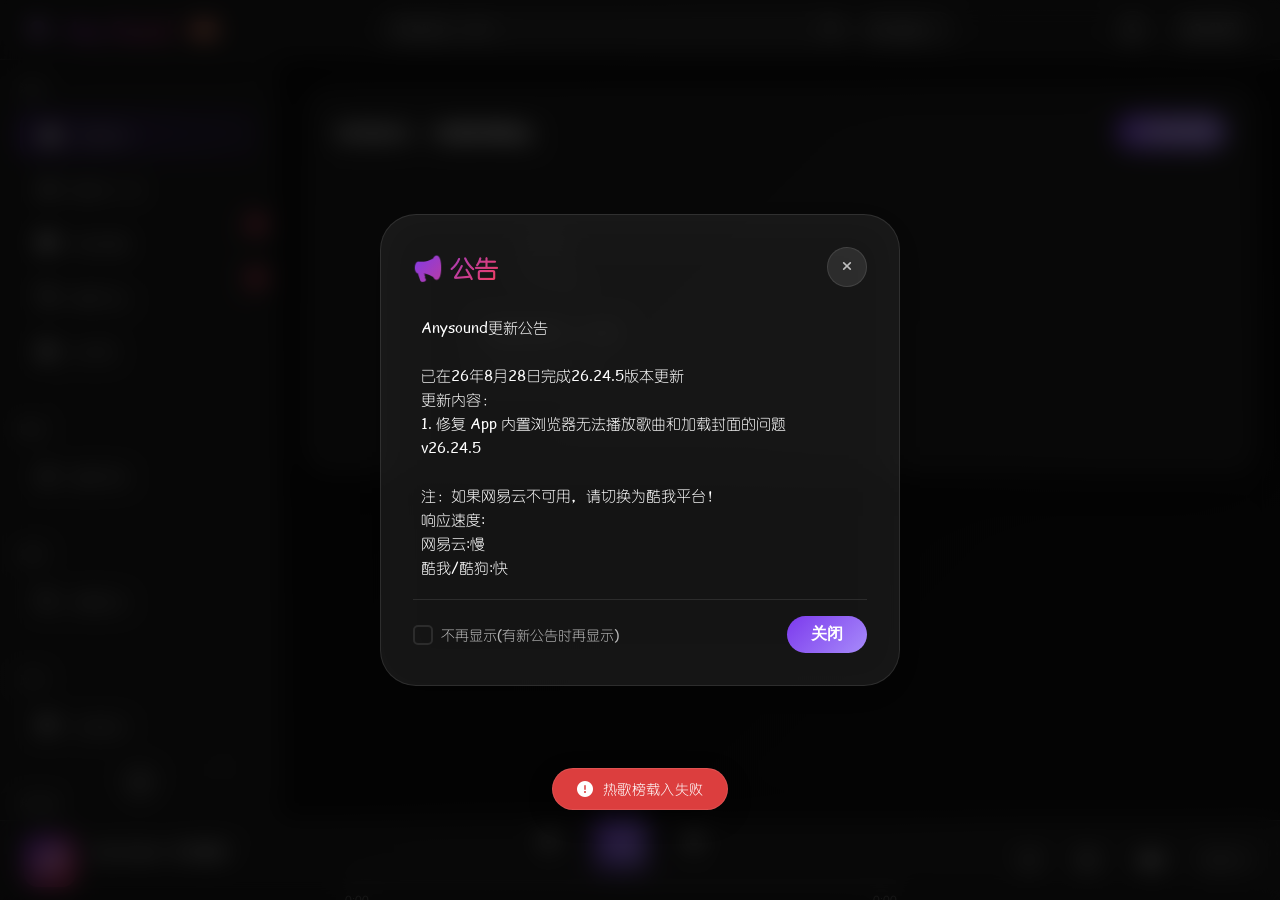
==== index.html @ 17399d1a "🎵 初始提交：AnySound 音乐播放器 v26.24.5" ====
<!DOCTYPE html>
<html lang="zh-CN">
<head>
    <meta charset="UTF-8">
    <meta name="viewport" content="width=device-width, initial-scale=1.0, maximum-scale=5.0, user-scalable=yes">
    <meta name="theme-color" content="#7c3aed">
    <meta name="apple-mobile-web-app-capable" content="yes">
    <meta name="apple-mobile-web-app-status-bar-style" content="black-translucent">
    <meta name="apple-mobile-web-app-title" content="Any Sound">
    <meta name="description" content="Any Sound - 多平台聚合免费音乐播放器，支持网易云、酷我、酷狗">
    <meta name="application-name" content="Any Sound">
    <title>Any Sound - 免费音乐播放器 - Free player</title>
    <link rel="icon" href="favicon.ico" type="image/x-icon">
    <link rel="apple-touch-icon" href="anysound_icon_new.png">
    <link rel="manifest" href="manifest.json">
    <link rel="preconnect" href="https://fonts.googleapis.com">
    <link rel="preconnect" href="https://fonts.gstatic.com" crossorigin>
    <link rel="stylesheet" href="https://cdnjs.cloudflare.com/ajax/libs/font-awesome/6.4.0/css/all.min.css">
    <link rel="stylesheet" href="css/style.css">
</head>
<body>
    <div id="fpsCounter" style="display:none;">60 FPS</div>
    <div class="page-loader" id="pageLoader">
        <div class="win-spinner"><div class="win-spinner-wrapper"><div class="win-spinner-item"><div class="win-spinner-ball"></div></div><div class="win-spinner-item"><div class="win-spinner-ball"></div></div><div class="win-spinner-item"><div class="win-spinner-ball"></div></div><div class="win-spinner-item"><div class="win-spinner-ball"></div></div><div class="win-spinner-item"><div class="win-spinner-ball"></div></div></div></div>
        <p class="page-loader-text">正在载入数据...</p>
    </div>
    <div class="dynamic-background" id="dynamicBackground"></div>

    <div class="app-container">
        <!-- 顶部导航栏 -->
        <nav class="top-nav" id="topNav">
            <button class="hamburger-menu" id="hamburgerMenu">
                <span></span>
            </button>

            <div class="logo">
                <img src="anysound_icon_new.png" alt="Any Sound" class="logo-icon">
                <span>Any Sound</span>
                <span class="hd-badge" id="hdBadge" style="display: none;">HD</span>
            </div>

            <!-- 大屏幕搜索区域（折叠式） -->
            <div class="nav-search-area">
                <div class="nav-search-wrapper" id="navSearchWrapper">
                <div class="nav-search-container" id="navSearchContainer">
                    <input type="text" class="nav-search-input" id="navSearchInput" placeholder="搜索歌曲、歌手..." autocomplete="off">
                    <button class="nav-search-btn" id="navSearchBtn"><i class="fas fa-search"></i></button>
                    <!-- 点击搜索框时展开的下拉面板 -->
                    <div class="nav-search-dropdown" id="navSearchDropdown">
                        <div class="search-history-header">
                            <span>搜索历史</span>
                            <button class="clear-history-btn" id="clearSearchHistoryBtn">清空</button>
                        </div>
                        <div class="search-history-list" id="searchHistoryList"></div>
                    </div>
                </div>
            </div>

            <!-- 平台切换下拉 -->
            <div class="platform-dropdown" id="platformDropdown">
                <button class="platform-dropdown-btn" id="platformDropdownBtn">
                    <span class="platform-dropdown-label" id="platformDropdownLabel">聚合搜索</span>
                    <i class="fas fa-chevron-down"></i>
                </button>
                <div class="platform-dropdown-menu" id="platformDropdownMenu">
                    <button class="platform-dropdown-item" data-platform="netease"><i class="fas fa-cloud"></i> 冈易云</button>
                    <button class="platform-dropdown-item" data-platform="kuwo"><i class="fas fa-music"></i> 酷我/酷狗</button>
                    <button class="platform-dropdown-item active" data-platform="all"><i class="fas fa-globe"></i> 聚合搜索</button>
                </div>
            </div>
        </div>

            <div class="nav-actions">
                <button class="theme-toggle" id="themeToggle">
                    <i class="fas fa-moon"></i>
                </button>
                <div id="userStatus"></div>
            </div>
        </nav>

        <div class="overlay" id="overlay"></div>

        <!-- 侧边栏 -->
        <aside class="sidebar" id="sidebar">
            <div class="nav-section">
                <div class="section-title">浏览</div>
                <a href="#" class="nav-item active" data-page="home"><div class="nav-icon"><i class="fas fa-home"></i></div><div class="nav-text">发现音乐</div></a>
                <a href="#" class="nav-item" data-page="favorites"><div class="nav-icon"><i class="fas fa-heart"></i></div><div class="nav-text">我的收藏</div><span class="badge" id="favoritesCount">0</span></a>
                <a href="#" class="nav-item" data-page="history"><div class="nav-icon"><i class="fas fa-history"></i></div><div class="nav-text">播放历史</div><span class="badge" id="historyCount">0</span></a>
                <a href="#" class="nav-item" data-page="hotlist"><div class="nav-icon"><i class="fas fa-fire"></i></div><div class="nav-text">排行榜</div></a>
            </div>
            <div class="nav-section">
                <div class="section-title">歌单</div>
                <a href="#" class="nav-item" data-page="playlists"><div class="nav-icon"><i class="fas fa-list"></i></div><div class="nav-text">播放列表</div></a>
            </div>
            <div class="nav-section">
                <div class="section-title">搜索</div>
                <a href="#" class="nav-item" data-page="search"><div class="nav-icon"><i class="fas fa-search"></i></div><div class="nav-text">搜索音乐</div></a>
            </div>
            <div class="nav-section">
                <div class="section-title">支持</div>
                <a href="#" class="nav-item" id="donationBtn"><div class="nav-icon"><i class="fas fa-heartbeat"></i></div><div class="nav-text">支持我们</div></a>
            </div>
            <div class="nav-section">
                <div class="section-title">移动端</div>
                <a href="#" class="nav-item" id="downloadAppBtn"><div class="nav-icon"><i class="fas fa-download"></i></div><div class="nav-text">下载APP版(Beta)</div></a>
            </div>
            <div class="nav-section">
                <div class="section-title">设置</div>
                <a href="#" class="nav-item" id="settingsNavBtn"><div class="nav-icon"><i class="fas fa-cog"></i></div><div class="nav-text">设置</div></a>
                <a href="#" class="nav-item" id="aboutNavBtn"><div class="nav-icon"><i class="fas fa-info-circle"></i></div><div class="nav-text">关于我们</div></a>
            </div>
            <div class="sidebar-toggle-desktop" id="sidebarToggleDesktop">
                <i class="fas fa-chevron-left"></i>
            </div>
        </aside>

        <!-- 主内容 -->
        <main class="main-content" id="mainContent">
            <!-- 搜索卡片（移动端显示） -->
            <div class="content-card mobile-search-card" id="mobileSearchCard">
                <div class="search-container">
                    <input type="text" class="search-input" id="searchInput" placeholder="搜索歌曲、歌手或专辑..." autocomplete="off">
                    <button class="search-btn" id="searchBtn"><i class="fas fa-search"></i></button>
                </div>
                <!-- 移动端平台切换 -->
                <div class="platform-dropdown mobile" id="mobilePlatformDropdown">
                    <button class="platform-dropdown-btn" id="mobilePlatformDropdownBtn">
                        <span class="platform-dropdown-label" id="mobilePlatformDropdownLabel">聚合搜索</span>
                        <i class="fas fa-chevron-down"></i>
                    </button>
                    <div class="platform-dropdown-menu" id="mobilePlatformDropdownMenu">
                        <button class="platform-dropdown-item" data-platform="netease"><i class="fas fa-cloud"></i> 冈易云</button>
                        <button class="platform-dropdown-item" data-platform="kuwo"><i class="fas fa-music"></i> 酷我/酷狗</button>
                        <button class="platform-dropdown-item active" data-platform="all"><i class="fas fa-globe"></i> 聚合搜索</button>
                    </div>
                </div>
                <!-- 移动端搜索历史 -->
                <div class="search-history-dropdown mobile" id="mobileSearchHistoryDropdown">
                    <div class="search-history-header">
                        <span>搜索历史</span>
                        <button class="clear-history-btn" id="mobileClearSearchHistoryBtn">清空</button>
                    </div>
                    <div class="search-history-list" id="mobileSearchHistoryList"></div>
                </div>
                <div class="error-message" id="errorMessage"><i class="fas fa-exclamation-circle"></i><span id="errorText">发生错误，请稍后再试</span></div>
            </div>

            <!-- 发现音乐 -->
            <div class="page-content active" id="pageHome">
                <div class="content-card">
                    <div style="display:flex;justify-content:space-between;align-items:center;margin-bottom:20px;flex-wrap:wrap;gap:10px;">
                        <h2 style="font-size:20px;font-weight:600;">发现音乐 - 热歌榜精选</h2>
                        <button class="btn" id="refreshTrendingBtn" style="width:auto;padding:8px 16px;"><i class="fas fa-sync-alt"></i><span>刷新推荐</span></button>
                    </div>
                    <div class="songs-grid" id="trendingList">
                        <div class="empty-state"><i class="fas fa-music"></i><h3>欢迎使用 Any Sound</h3><p>正在载入热歌榜精选音乐...</p><button class="btn" id="btnLoadTrending" style="width:auto;padding:8px 16px;margin-top:15px;"><i class="fas fa-fire"></i><span>载入热歌榜</span></button></div>
                    </div>
                </div>
            </div>

            <!-- 收藏 -->
            <div class="page-content" id="pageFavorites">
                <div class="content-card">
                    <div style="display:flex;justify-content:space-between;align-items:center;margin-bottom:20px;flex-wrap:wrap;gap:10px;">
                        <h2 style="font-size:20px;font-weight:600;">我的收藏</h2>
                        <div style="display:flex;gap:10px;flex-wrap:wrap;">
                            <button class="btn batch-mode-btn" id="favoritesBatchBtn" style="width:auto;padding:8px 16px;font-size:12px;"><i class="fas fa-check-square"></i> 批量操作</button>
                            <button class="btn" id="clearFavoritesBtn" style="width:auto;padding:8px 16px;background:transparent;border:1px solid var(--glass-border);"><i class="fas fa-trash-alt"></i><span>清空收藏</span></button>
                            <button class="btn" id="importFavoritesBtn" style="width:auto;padding:8px 16px;"><i class="fas fa-upload"></i><span>导入列表</span></button>
                            <button class="btn" id="exportFavoritesBtn" style="width:auto;padding:8px 16px;"><i class="fas fa-download"></i><span>导出列表</span></button>
                        </div>
                    </div>
                    <input type="file" id="importFavoritesFile" accept=".json" style="display:none;">
                    <div style="display:flex;gap:15px;margin-bottom:20px;flex-wrap:wrap;">
                        <div style="background:rgba(108,92,231,0.1);padding:12px 15px;border-radius:10px;display:flex;flex-direction:column;align-items:center;min-width:100px;flex:1;"><div style="font-size:20px;font-weight:700;color:var(--primary);margin-bottom:3px;" id="totalFavorites">0</div><div style="font-size:12px;color:var(--text-secondary);">收藏歌曲</div></div>
                        <div style="background:rgba(108,92,231,0.1);padding:12px 15px;border-radius:10px;display:flex;flex-direction:column;align-items:center;min-width:100px;flex:1;"><div style="font-size:20px;font-weight:700;color:var(--primary);margin-bottom:3px;" id="totalDuration">0:00</div><div style="font-size:12px;color:var(--text-secondary);">总时长</div></div>
                    </div>
                    <div class="songs-grid" id="favoritesList"></div>
                </div>
            </div>

            <!-- 历史 -->
            <div class="page-content" id="pageHistory">
                <div class="content-card">
                    <div style="display:flex;justify-content:space-between;align-items:center;margin-bottom:20px;flex-wrap:wrap;gap:10px;">
                        <h2 style="font-size:20px;font-weight:600;">播放历史</h2>
                        <div style="display:flex;gap:10px;flex-wrap:wrap;">
                            <button class="btn batch-mode-btn" id="historyBatchBtn" style="width:auto;padding:8px 16px;font-size:12px;"><i class="fas fa-check-square"></i> 批量操作</button>
                            <button class="btn" id="refreshHistoryBtn" style="width:auto;padding:8px 16px;"><i class="fas fa-sync-alt"></i><span>刷新</span></button>
                            <button class="btn" id="clearHistoryBtn" style="width:auto;padding:8px 16px;background:transparent;border:1px solid var(--glass-border);"><i class="fas fa-trash-alt"></i><span>清空历史</span></button>
                            <button class="btn" id="importHistoryBtn" style="width:auto;padding:8px 16px;"><i class="fas fa-upload"></i><span>导入历史</span></button>
                            <button class="btn" id="exportHistoryBtn" style="width:auto;padding:8px 16px;"><i class="fas fa-download"></i><span>导出历史</span></button>
                        </div>
                    </div>
                    <input type="file" id="importHistoryFile" accept=".json" style="display:none;">
                    <div style="display:flex;gap:15px;margin-bottom:20px;flex-wrap:wrap;">
                        <div style="background:rgba(108,92,231,0.1);padding:12px 15px;border-radius:10px;display:flex;flex-direction:column;align-items:center;min-width:100px;flex:1;"><div style="font-size:20px;font-weight:700;color:var(--primary);margin-bottom:3px;" id="totalHistory">0</div><div style="font-size:12px;color:var(--text-secondary);">历史记录</div></div>
                        <div style="background:rgba(108,92,231,0.1);padding:12px 15px;border-radius:10px;display:flex;flex-direction:column;align-items:center;min-width:100px;flex:1;"><div style="font-size:20px;font-weight:700;color:var(--primary);margin-bottom:3px;" id="totalHistoryDuration">0:00</div><div style="font-size:12px;color:var(--text-secondary);">总播放时长</div></div>
                    </div>
                    <div class="songs-grid" id="historyList"></div>
                </div>
            </div>

            <!-- 排行榜 -->
            <div class="page-content" id="pageHotlist">
                <div class="content-card">
                    <div class="chart-header">
                        <img src="" alt="热歌榜封面" class="chart-cover" id="chartCover">
                        <div class="chart-info" id="chartInfo"><h2>热歌榜</h2><p>网易云热歌榜：点击"载入榜单"即可显示</p></div>
                    </div>
                    <div style="display:flex;justify-content:space-between;align-items:center;margin-bottom:20px;flex-wrap:wrap;gap:10px;">
                        <h2 style="font-size:20px;font-weight:600;">排行榜单</h2>
                        <button class="btn" id="refreshHotlistBtn" style="width:auto;padding:8px 16px;"><i class="fas fa-sync-alt"></i><span>刷新榜单</span></button>
                    </div>
                    <div class="chart-tabs">
                        <button class="chart-tab active" data-type="热歌榜">热歌榜</button>
                        <button class="chart-tab" data-type="新歌榜">新歌榜</button>
                        <button class="chart-tab" data-type="飙升榜">飙升榜</button>
                        <button class="chart-tab" data-type="原创榜">原创榜</button>
                    </div>
                    <div id="hotSongList"></div>
                </div>
            </div>

            <!-- 搜索页面 -->
            <div class="page-content" id="pageSearch">
                <div class="content-card">
                    <div style="display:flex;justify-content:space-between;align-items:center;margin-bottom:20px;flex-wrap:wrap;gap:10px;">
                        <h2 style="font-size:20px;font-weight:600;">搜索结果</h2>
                        <div style="display:flex;gap:10px;align-items:center;">
                            <div style="font-size:13px;color:var(--text-secondary);background:rgba(108,92,231,0.1);padding:6px 12px;border-radius:15px;font-weight:500;" id="resultsCount">输入关键词搜索</div>
                            <button class="btn batch-mode-btn" id="searchBatchBtn" style="width:auto;padding:6px 14px;font-size:12px;"><i class="fas fa-check-square"></i> 批量操作</button>
                        </div>
                    </div>
                    <div class="songs-grid" id="resultsList"></div>
                </div>
            </div>

            <!-- 浮空歌词 -->
            <div class="floating-lyrics" id="floatingLyrics">
                <p class="floating-lyrics-text" id="floatingLyricsText"></p>
                <p class="floating-lyrics-trans" id="floatingLyricsTrans"></p>
            </div>

            <!-- 底部播放器 -->
            <div class="player-container" id="playerContainer">
                <div class="player-left">
                    <div class="player-cover" id="nowPlayingCover"><i class="fas fa-music"></i></div>
                    <div class="player-info"><h3 id="nowPlayingTitle">Any Sound - 听你想听</h3><p id="nowPlayingArtist">-</p></div>
                </div>
                <div class="player-center">
                    <div class="player-controls">
                        <button class="control-btn" id="prevBtn"><i class="fas fa-step-backward"></i></button>
                        <button class="play-pause-btn" id="playPauseBtn"><i class="fas fa-play" id="playIcon"></i></button>
                        <button class="control-btn" id="nextBtn"><i class="fas fa-step-forward"></i></button>
                    </div>
                    <div class="progress-container">
                        <div class="progress-bar" id="progressBar"><div class="progress" id="progress"></div></div>
                        <div class="time-display"><span id="currentTime">0:00</span><span id="duration">0:00</span></div>
                    </div>
                </div>
                <div class="player-right">
                    <button class="control-btn" id="queueBtn" title="播放队列"><i class="fas fa-list-ul"></i></button>
                    <div class="volume-btn-wrapper" id="volumeBtnWrapper">
                        <button class="control-btn volume-btn" id="volumeBtn" title="音量">
                            <i class="fas fa-volume-up" id="volumeIcon"></i>
                        </button>
                        <div class="volume-dropdown" id="volumeDropdown">
                            <div class="volume-slider" id="volumeSlider"><div class="volume-level" id="volumeLevel"></div></div>
                        </div>
                    </div>
                    <div class="quality-selector">
                        <button class="quality-btn" id="qualityDropdownBtn">
                            <span id="qualityLabel">母带</span>
                            <i class="fas fa-chevron-down"></i>
                        </button>
                        <div class="quality-dropdown" id="qualityDropdown">
                            <div class="quality-dropdown-item active" data-quality="hires">母带 <span class="quality-desc">高解析度</span></div>
                            <div class="quality-dropdown-item" data-quality="lossless">无损 <span class="quality-desc">CD 音质</span></div>
                            <div class="quality-dropdown-item" data-quality="exhigh">极高 <span class="quality-desc">320kbps</span></div>
                        </div>
                    </div>
                </div>
            </div>

            <!-- 设置模态窗 -->
            <div class="modal" id="settingsModal">
                <div class="modal-content settings-modal-content">
                    <div class="modal-header">
                        <h2 class="modal-title">设置</h2>
                        <button class="close-btn" id="closeSettingsModal"><i class="fas fa-times"></i></button>
                    </div>
                    <div class="settings-grid" id="settingsGrid"></div>
                    <div id="devOptionsBtnWrap" style="margin-top:12px;text-align:left;display:none;">
                        <button class="btn" id="devOptionsBtn" style="width:auto;padding:8px 16px;font-size:13px;">
                            <i class="fas fa-code"></i> 开发者选项
                        </button>
                    </div>
                    <div style="margin-top:24px;text-align:right;">
                        <button class="btn" id="settingsCloseBtn" style="width:auto;padding:10px 28px;">完成</button>
                    </div>
                </div>
            </div>

            <!-- 开发者选项模态窗 -->
            <div class="modal" id="devOptionsModal">
                <div class="modal-content settings-modal-content">
                    <div class="modal-header">
                        <h2 class="modal-title">开发者选项</h2>
                        <button class="close-btn" id="closeDevOptionsModal"><i class="fas fa-times"></i></button>
                    </div>
                    <div class="settings-grid" id="devOptionsGrid"></div>
                    <div style="margin-top:24px;text-align:right;">
                        <button class="btn" id="devOptionsCloseBtn" style="width:auto;padding:10px 28px;">完成</button>
                    </div>
                </div>
            </div>

            <!-- 登录模态框 -->
            <div class="modal" id="loginModal">
                <div class="modal-content">
                    <div class="modal-header">
                        <h2 class="modal-title">登录 Any Sound</h2>
                        <button class="close-btn" id="closeLoginModal"><i class="fas fa-times"></i></button>
                    </div>
                    <div class="tab-buttons">
                        <button class="tab-btn active" id="loginTabBtn">登录</button>
                        <button class="tab-btn" id="registerTabBtn">注册</button>
                    </div>
                    <div id="loginForm">
                        <div class="form-group"><label class="form-label" for="loginEmail">邮箱</label><input type="email" id="loginEmail" class="form-input" placeholder="请输入邮箱" autocomplete="username"></div>
                        <div class="form-group"><label class="form-label" for="loginPassword">密码</label><input type="password" id="loginPassword" class="form-input" placeholder="请输入密码" autocomplete="current-password"></div>
                        <div class="form-group"><label class="custom-checkbox"><input type="checkbox" id="rememberMe"><span class="checkmark-box"><svg viewBox="0 0 24 24" fill="none" stroke="white" stroke-width="3" stroke-linecap="round" stroke-linejoin="round"><polyline points="20 6 9 17 4 12"/></svg></span> 记住我</label></div>
                        <button class="btn" id="loginBtn">登录</button>
                    </div>
                    <div id="registerForm" style="display:none;">
                        <div class="form-group"><label class="form-label" for="registerUsername">用户名</label><input type="text" id="registerUsername" class="form-input" placeholder="请输入用户名" autocomplete="username"></div>
                        <div class="form-group"><label class="form-label" for="registerEmail">邮箱</label><input type="email" id="registerEmail" class="form-input" placeholder="请输入邮箱" autocomplete="email"></div>
                        <div class="form-group"><label class="form-label" for="registerPassword">密码</label><input type="password" id="registerPassword" class="form-input" placeholder="请输入密码（至少6位）" autocomplete="new-password"></div>
                        <div class="form-group"><label class="form-label" for="confirmPassword">确认密码</label><input type="password" id="confirmPassword" class="form-input" placeholder="请再次输入密码" autocomplete="new-password"></div>
                        <div class="form-group"><div class="terms-agreement"><label class="custom-checkbox"><input type="checkbox" id="termsAgreement"><span class="checkmark-box"><svg viewBox="0 0 24 24" fill="none" stroke="white" stroke-width="3" stroke-linecap="round" stroke-linejoin="round"><polyline points="20 6 9 17 4 12"/></svg></span>我已阅读并同意<a href="#" id="termsLink">《Any Sound使用条款》</a></label></div></div>
                        <button class="btn" id="registerBtn">注册</button>
                    </div>
                    <div class="error-message" id="authError" style="margin-top:20px;"><i class="fas fa-exclamation-circle"></i><span id="authErrorText">发生错误，请稍后再试</span></div>
                </div>
            </div>

            <!-- 捐赠 -->
            <div class="modal" id="donationModal">
                <div class="modal-content donation-modal">
                    <div class="modal-header">
                        <h2 class="modal-title">整合不易，感谢支持</h2>
                        <button class="close-btn" id="closeDonationModal"><i class="fas fa-times"></i></button>
                    </div>
                    <div class="donation-qr-container">
                        <div class="qr-item"><div class="qr-image"><img src="skm1.png" alt="微信无限制收款码" onerror="this.src='https://via.placeholder.com/200x200/6c5ce7/ffffff?text=微信'"></div><div class="qr-description">微信支付(无限制)</div></div>
                        <div class="qr-item"><div class="qr-image"><img src="skm2.png" alt="微信赞赏收款码" onerror="this.src='https://via.placeholder.com/200x200/00cec9/ffffff?text=微信'"></div><div class="qr-description">微信赞赏</div></div>
                    </div>
                    <div class="donation-note"><i>"一分钱也是爱"</i></div>
                </div>
            </div>

            <!-- 公告 -->
            <div class="modal" id="announcementModal">
                <div class="modal-content announcement-modal">
                    <div class="modal-header">
                        <h2 class="modal-title">📢 公告</h2>
                        <button class="close-btn" id="closeAnnouncementModal"><i class="fas fa-times"></i></button>
                    </div>
                    <div class="announcement-content" id="announcementContent"></div>
                    <div class="announcement-footer">
                        <label class="custom-checkbox"><input type="checkbox" id="dontShowAgainCheckbox"><span class="checkmark-box"><svg viewBox="0 0 24 24" fill="none" stroke="white" stroke-width="3" stroke-linecap="round" stroke-linejoin="round"><polyline points="20 6 9 17 4 12"/></svg></span> 不再显示(有新公告时再显示)</label>
                        <button class="btn" id="confirmAnnouncementBtn">关闭</button>
                    </div>
                </div>
            </div>

            <!-- 条款 -->
            <div class="modal" id="termsModal">
                <div class="modal-content terms-modal">
                    <div class="modal-header">
                        <h2 class="modal-title">Any Sound使用条款</h2>
                        <button class="close-btn" id="closeTermsModal"><i class="fas fa-times"></i></button>
                    </div>
                    <div class="terms-content">
                        <h3>使用条款&免责声明</h3>
                        <p><strong>尊敬的Any Sound用户：</strong></p>
                        <p>在使用本软件之前，请您务必仔细阅读并理解本免责声明的全部内容。如您不同意本声明的任何条款，请立即停止使用本软件。您对本软件的任何使用行为都将被视为对本声明全部内容的完全接受。</p>
                        <h4>第壹条 软件性质声明</h4>
                        <p>Any Sound（以下简称"本软件"）是一款免费的音乐播放器，旨在为用户提供便捷的音乐搜索和播放体验。本软件是一个技术工具，本身不存储、不生产、不传播任何音乐内容。</p>
                        <h4>第贰条 版权与合法性声明</h4>
                        <p>1. 本软件提供的所有音乐资源均来源于网络公开API接口，用户通过本软件获取的音乐内容由第三方服务器提供。</p>
                        <p>2. 本软件开发者不对音乐内容的版权负责，所有音乐作品的版权均归其原作者、唱片公司或其他合法权利人所有。</p>
                        <p>3. 用户在使用本软件时，应自行判断所获取音乐内容的合法性，并承担由此产生的一切法律责任。</p>
                        <h4>第叁条 用户责任与义务</h4>
                        <p>1. 用户应确保使用本软件的行为符合所在国家或地区的法律法规。</p>
                        <p>2. 用户不得利用本软件从事任何违法、侵权或不道德的行为。</p>
                        <p>3. 用户应对其使用本软件过程中的所有行为承担完全的法律责任。</p>
                        <p>4. 用户不得对本软件进行反向工程、反编译、破解或任何形式的修改。</p>
                        <h4>第肆条 免责范围</h4>
                        <p>本软件开发者在任何情况下都不对以下事项承担责任：</p>
                        <ul><li>因使用本软件导致的任何直接、间接、偶然、特殊或后果性损害</li><li>因网络问题、服务器问题、API接口变更等不可抗力因素导致的服务中断</li><li>用户因使用本软件而遭受的任何法律风险或经济风险</li><li>用户因下载、传播、使用第三方音乐内容而产生的版权纠纷</li><li>因用户设备问题、操作失误或其他个人原因导致的任何损失</li><li>任何第三方软件或服务与本软件的兼容性问题</li></ul>
                        <h4>第伍条 数据安全与隐私</h4>
                        <p>1. 本软件仅在用户本地设备存储用户数据（收藏、历史记录等），不会上传到任何服务器。</p>
                        <p>2. 用户应自行负责其设备的安全防护和数据备份。</p>
                        <p>3. 本软件不对用户数据的丢失、泄露或损坏承担任何责任。</p>
                        <h4>第陆条 知识产权保护</h4>
                        <p>1. 本软件界面设计、源代码、技术方案等知识产权归开发者所有。</p>
                        <p>2. 用户不得未经许可复制、修改、分发本软件的任何部分。</p>
                        <p>3. 本软件名称"Any Sound"及相关标识均为开发者所有。</p>
                        <h4>第柒条 服务变更与终止</h4>
                        <p>1. 本软件开发者保留随时修改、暂停或终止本软件服务的权利。</p>
                        <p>2. 本软件可能因技术更新、政策变化等原因进行功能调整。</p>
                        <p>3. 用户使用本软件即表示接受随时可能发生的服务变更。</p>
                        <h4>第捌条 法律适用与管辖</h4>
                        <p>1. 本声明的解释、执行及争议的解决均适用中华人民共和国法律。</p>
                        <p>2. 如发生任何争议，应首先通过友好协商解决。</p>
                        <p>3. 协商不成的，任何一方均可向有管辖权的人民法院提起诉讼。</p>
                        <h4>第玖条 最终解释权</h4>
                        <p>本软件开发者保留对本免责声明的最终解释权。</p>
                        <h4>第拾条 更新与通知</h4>
                        <p>1. 本免责声明可能会不时更新，更新后的声明将在本软件中公布。</p>
                        <p>2. 用户继续使用本软件即表示接受更新后的声明内容。</p>
                        <h4>第拾壹条 音乐下载免责声明</h4>
                        <p><strong>在使用Any Sound下载功能前，请仔细阅读以下声明：</strong></p>
                        <p>1. 本软件（Any Sound）本身不存储任何音乐文件，不提供音乐上传服务，亦不主动向用户传播任何音频内容。所有可下载的音乐链接均来源于第三方公开API接口及网络搜索引擎，仅供技术研究与个人学习交流之用。</p>
                        <p>2. 本软件仅作为便捷的搜索与播放工具，无法验证链接所指向文件的版权归属、合法性及内容完整性。任何通过本软件获取的音乐资源，其版权均归原唱片公司、艺术家或合法权利人所有。我们坚决维护知识产权，呼吁用户尊重创作者劳动成果。</p>
                        <p>3. 用户下载音乐文件仅限个人试听、学习、研究，严禁用于任何商业用途或公开传播。您应在下载后24小时内删除相关文件，并自觉通过正规渠道购买正版音乐以支持创作者。若因用户违规使用而产生的版权纠纷、法律诉讼或经济赔偿，均由用户本人独立承担全部责任，与本软件开发者无关。</p>
                        <p>4. 本软件反对任何形式的盗版和侵权行为。若您认为本软件无意中侵犯了您的合法权益，请通过适当渠道联系我们，我们将积极配合处理。同时，本软件保留根据法律法规及政策要求随时调整或终止下载服务的权利，且无需另行通知。</p>
                        <p>5. 由于网络环境的复杂性和不确定性，本软件无法保证下载链接的长期有效、下载速度及文件质量。因第三方服务器变动、API失效或网络波动导致的下载失败、文件损坏等问题，本软件不承担责任。</p>
                        <p>6. 继续使用下载功能即表示您已充分理解并自愿接受本免责声明的全部条款。若您不同意上述任一内容，请立即关闭本窗口并停止下载。本声明的最终解释权归Any Sound开发团队所有。</p>
                        <p style="text-align:center;margin-top:30px;"><strong>再次提醒：支持正版音乐，尊重创作者劳动成果！</strong></p>
                        <p style="font-size:12px;color:var(--text-secondary);text-align:center;margin-top:20px;">最后更新时间：2026年5月23日 10:09:10<br>Any Sound开发团队</p>
                    </div>
                    <div class="terms-agreement">
                        <label class="custom-checkbox"><input type="checkbox" id="modalTermsAgreement"><span class="checkmark-box"><svg viewBox="0 0 24 24" fill="none" stroke="white" stroke-width="3" stroke-linecap="round" stroke-linejoin="round"><polyline points="20 6 9 17 4 12"/></svg></span>我已阅读并同意上述《Any Sound使用条款》</label>
                    </div>
                    <button class="btn" id="closeTermsBtn" style="margin-top:20px;">我已阅读并理解</button>
                </div>
            </div>

            <!-- 账号设置 -->
            <div class="modal" id="accountSettingsModal">
                <div class="modal-content account-settings-modal">
                    <div class="modal-header">
                        <h2 class="modal-title">账号设置</h2>
                        <button class="close-btn" id="closeAccountSettingsModal"><i class="fas fa-times"></i></button>
                    </div>
                    <div class="account-info" id="accountInfo"></div>
                    <div class="form-group"><label class="form-label" for="updateUsername">用户名</label><input type="text" id="updateUsername" class="form-input" placeholder="请输入新用户名" autocomplete="username"></div>
                    <div class="form-group"><label class="form-label" for="updateEmail">邮箱</label><input type="email" id="updateEmail" class="form-input" placeholder="请输入新邮箱" autocomplete="email"></div>
                    <div class="form-group"><label class="form-label" for="currentPassword">当前密码</label><input type="password" id="currentPassword" class="form-input" placeholder="请输入当前密码" autocomplete="current-password"></div>
                    <div class="form-group"><label class="form-label" for="newPassword">新密码</label><input type="password" id="newPassword" class="form-input" placeholder="请输入新密码（留空则不修改）" autocomplete="new-password"></div>
                    <div class="form-group"><label class="form-label" for="confirmNewPassword">确认新密码</label><input type="password" id="confirmNewPassword" class="form-input" placeholder="请再次输入新密码" autocomplete="new-password"></div>
                    <div class="form-group"><label class="form-label">数据管理</label><div style="display:flex;gap:10px;flex-wrap:wrap;"><button class="btn" id="exportAccountDataBtn" style="flex:1;background:var(--accent2);white-space:nowrap;"><i class="fas fa-download"></i><span>导出账号数据</span></button><button class="btn" id="importAccountDataBtn" style="flex:1;background:var(--primary);white-space:nowrap;"><i class="fas fa-upload"></i><span>导入账号数据</span></button></div></div>
                    <div class="form-group"><label class="form-label">危险操作</label><button class="btn" id="deleteAccountBtn" style="background:var(--error);"><i class="fas fa-trash-alt"></i><span>删除账号</span></button></div>
                    <div class="error-message" id="accountError" style="margin-top:20px;"><i class="fas fa-exclamation-circle"></i><span id="accountErrorText">发生错误，请稍后再试</span></div>
                    <button class="btn" id="updateAccountBtn" style="margin-top:20px;">更新账号信息</button>
                </div>
            </div>

            <!-- APP下载 -->
            <div class="modal" id="downloadAppModal">
                <div class="modal-content download-app-modal">
                    <div class="modal-header">
                        <h2 class="modal-title">下载APP版</h2>
                        <button class="close-btn" id="closeDownloadAppModal"><i class="fas fa-times"></i></button>
                    </div>
                    <div class="download-loading">
                        <div class="win-spinner win-spinner-md"><div class="win-spinner-wrapper"><div class="win-spinner-item"><div class="win-spinner-ball"></div></div><div class="win-spinner-item"><div class="win-spinner-ball"></div></div><div class="win-spinner-item"><div class="win-spinner-ball"></div></div><div class="win-spinner-item"><div class="win-spinner-ball"></div></div><div class="win-spinner-item"><div class="win-spinner-ball"></div></div></div></div>
                        <h3>正在跳转到下载页面</h3>
                        <p>请稍候，正在为您跳转最新版本的Any Sound APP...</p>
                        <div class="download-progress"><div class="download-progress-bar" id="downloadProgressBar"></div></div>
                        <div class="download-timer" id="downloadTimer">3秒后自动跳转</div>
                    </div>
                </div>
            </div>

            <!-- 关于我们 -->
            <div class="modal" id="aboutModal">
                <div class="modal-content about-modal-content">
                    <div class="modal-header">
                        <h2 class="modal-title">关于 Any Sound</h2>
                        <button class="close-btn" id="closeAboutModal"><i class="fas fa-times"></i></button>
                    </div>
                    <div class="about-modal-body">
                        <div class="about-logo">
                            <img src="/anysound_icon_new.png" alt="Any Sound">
                        </div>
                        <h3 class="about-app-name">Any Sound</h3>
                        <p class="about-version" id="aboutVersion">免费音乐播放器 v26.24.5</p>
                        <div class="about-check-update">
                            <button class="btn btn-primary" id="checkUpdateBtn" style="width:auto;padding:8px 20px;border-radius:12px;font-size:13px;display:inline-flex;align-items:center;justify-content:center;gap:6px;">
                                <i class="fas fa-sync-alt"></i> 检查更新
                            </button>
                        </div>
                        <div class="about-section">
                            <h4 class="about-section-title">功能介绍</h4>
                            <p class="about-section-text">
                                1. 搜索和播放海量音乐<br>
                                2. 多音质选择（标准到母带）<br>
                                3. 收藏喜欢的歌曲<br>
                                4. 本地播放历史记录<br>
                                5. 暗色/明亮主题切换<br>
                                6. 响应式设计，适配各种设备<br>
                                7. 用户账号系统<br>
                                8. 数据导出功能
                            </p>
                        </div>
                        <div class="about-section">
                            <h4 class="about-section-title">使用说明</h4>
                            <p class="about-section-text">
                                1. 在搜索框中输入关键词搜索歌曲<br>
                                2. 点击歌曲卡片上的播放按钮开始播放<br>
                                3. 点击心形图标收藏喜欢的歌曲<br>
                                4. 在"我的收藏"中管理收藏的歌曲<br>
                                5. 在"设置"中调整播放偏好和界面主题<br>
                                6. 注册账号可以保存个人数据（个人数据和账号不会上传到云端，请自行备份）
                            </p>
                        </div>
                        <div class="about-terms-link-wrap">
                            <a href="#" id="aboutTermsLink">《使用条款＆免责声明》</a>
                            <p class="about-terms-hint">点击查看完整使用条款与免责声明</p>
                        </div>
                        <div class="about-copyright">
                            <p>© 2026 Any Sound. 所有音乐资源来源于网络公开API。<br>请支持正版音乐，尊重音乐创作者的劳动成果。</p>
                        </div>
                    </div>
                </div>
            </div>

            <!-- 用户菜单 -->
            <div class="user-menu" id="userMenu">
                <div class="user-menu-item" id="userProfileItem"><i class="fas fa-user"></i><span id="userMenuName">用户名</span></div>
                <div class="user-menu-divider"></div>
                <div class="user-menu-item" id="userSettingsItem"><i class="fas fa-cog"></i><span>账号设置</span></div>
                <div class="user-menu-divider"></div>
                <div class="user-menu-item" id="logoutItem"><i class="fas fa-sign-out-alt"></i><span>退出登录</span></div>
            </div>

            <!-- 通知 -->
            <div class="notification" id="notification"><i class="fas fa-check-circle"></i><span id="notificationText">操作成功</span></div>
            <div class="toast-container" id="toastContainer"></div>

            <!-- 全屏播放器 -->
            <div class="fullscreen-player" id="fullscreenPlayer">
                <div class="fullscreen-dynamic-bg" id="fullscreenDynamicBg"></div>
                <button class="fullscreen-close" id="fullscreenClose"><i class="fas fa-times"></i></button>
                <button class="fullscreen-f11" id="fullscreenF11" title="浏览器全屏 (F11)"><i class="fas fa-expand"></i></button>
                <div class="fullscreen-flex-container">
                    <div class="fullscreen-info-panel">
                        <div class="fullscreen-cover" id="fullscreenCover"><i class="fas fa-music"></i></div>
                        <div class="fullscreen-info">
                            <h2 class="fullscreen-title" id="fullscreenTitle">未选择歌曲</h2>
                            <p class="fullscreen-artist" id="fullscreenArtist">-</p>
                        </div>
                        <div class="fullscreen-progress-container">
                            <div class="fullscreen-progress-bar" id="fullscreenProgressBar"><div class="fullscreen-progress" id="fullscreenProgress"></div></div>
                            <div class="fullscreen-time-display"><span id="fullscreenCurrentTime">0:00</span><span id="fullscreenDuration">0:00</span></div>
                        </div>
                        <div class="fullscreen-controls-panel">
                            <div class="fullscreen-controls-left">
                                <button class="fullscreen-ctrl-icon" id="fullscreenPrevBtn"><i class="fas fa-step-backward"></i></button>
                                <button class="fullscreen-ctrl-icon fullscreen-play-icon" id="fullscreenPlayBtn"><i class="fas fa-play" id="fullscreenPlayIcon"></i></button>
                                <button class="fullscreen-ctrl-icon" id="fullscreenNextBtn"><i class="fas fa-step-forward"></i></button>
                            </div>
                            <div class="fullscreen-controls-right">
                                <button class="fullscreen-ctrl-icon" id="fullscreenModeBtn"><i class="fas fa-repeat"></i></button>
                                <button class="fullscreen-ctrl-icon" id="fullscreenSettingsBtn"><i class="fas fa-cog"></i></button>
                            </div>
                        </div>
                    </div>
                    <div class="fullscreen-lyrics-panel">
                        <div class="lyrics-container" id="lyricsContainer"><div class="no-lyrics"><i class="fas fa-microphone-alt"></i><p>歌词载入中...</p></div></div>
                        <button class="mobile-back-btn" id="mobileLyricsBackBtn"><i class="fas fa-arrow-left"></i></button>
                    </div>
                </div>
                <button class="lyrics-toggle-btn" id="lyricsToggleBtn" style="display:none;"><i class="fas fa-microphone-alt"></i><span>显示歌词</span></button>
            </div>

            <!-- 快捷设置 -->
            <div class="modal" id="fullscreenSettingsModal">
                <div class="modal-content" style="max-width:480px;">
                    <div class="modal-header">
                        <h2 class="modal-title">快捷设置</h2>
                        <button class="close-btn" id="closeFullscreenSettingsModal"><i class="fas fa-times"></i></button>
                    </div>
                    <div class="settings-grid" id="fullscreenSettingsGrid"></div>
                    <div style="margin-top:24px;text-align:right;"><button class="btn" id="fullscreenSettingsCloseBtn">完成</button></div>
                </div>
            </div>

            <audio id="audioPlayer" preload="metadata"></audio>
            <audio id="crossfadePlayer" preload="metadata"></audio>
            <input type="file" id="importAccountDataFile" style="display:none;">
            <input type="file" id="importFavoritesFile" style="display:none;">
            <input type="file" id="importHistoryFile" style="display:none;">

            <div class="page-content" id="pagePlaylists">
                <div class="playlists-header">
                    <h2>我的播放列表</h2>
                    <button class="btn" id="createPlaylistBtn"><i class="fas fa-plus"></i> 新建歌单</button>
                    <button class="btn" id="editPlaylistsBtn"><i class="fas fa-sort"></i> 编辑排序</button>
                </div>
                <div class="playlists-grid" id="playlistsGrid">
                    <div class="empty-state"><i class="fas fa-list"></i><p>还没有播放列表</p><p style="font-size:12px;color:var(--text-secondary);">点击上方按钮创建第一个歌单</p></div>
                </div>
            </div>

            <div class="page-content" id="pagePlaylistDetail">
                <div class="playlist-detail-header">
                    <button class="btn" id="backToPlaylistsBtn"><i class="fas fa-arrow-left"></i> 返回</button>
                    <div class="playlist-detail-info">
                        <h2 id="playlistDetailName">歌单名称</h2>
                        <span id="playlistDetailCount">0 首歌曲</span>
                    </div>
                    <div class="playlist-detail-actions">
    <button class="btn batch-mode-btn" id="playlistBatchBtn"><i class="fas fa-check-square"></i> 批量操作</button>
    <button class="btn" id="editPlaylistSongsBtn"><i class="fas fa-sort"></i> 编辑排序</button>
    <button class="btn" id="renamePlaylistBtn"><i class="fas fa-edit"></i> 重命名</button>
    <button class="btn" id="deletePlaylistBtn"><i class="fas fa-trash"></i> 删除歌单</button>
</div>
                </div>
                <div class="playlist-detail-list" id="playlistDetailList">
                    <div class="empty-state"><i class="fas fa-music"></i><p>歌单中还没有歌曲</p></div>
                </div>
            </div>

            <div class="modal" id="playlistModal">
                <div class="modal-content">
                    <div class="modal-header">
                        <h2 class="modal-title" id="playlistModalTitle">新建歌单</h2>
                        <button class="close-btn" id="closePlaylistModal"><i class="fas fa-times"></i></button>
                    </div>
                    <div class="form-group"><label class="form-label" for="playlistNameInput">歌单名称</label><input type="text" id="playlistNameInput" class="form-input" placeholder="请输入歌单名称"></div>
                    <div style="display:flex;gap:12px;justify-content:flex-end;margin-top:16px;">
                        <button class="btn" id="cancelPlaylistBtn" style="background:transparent;border:1px solid var(--glass-border);">取消</button>
                        <button class="btn" id="confirmPlaylistBtn">确认</button>
                    </div>
                </div>
            </div>

            <div class="modal" id="addToPlaylistModal">
                <div class="modal-content">
                    <div class="modal-header">
                        <h2 class="modal-title">添加到歌单</h2>
                        <button class="close-btn" id="closeAddToPlaylistModal"><i class="fas fa-times"></i></button>
                    </div>
                    <div class="playlist-select-list" id="playlistSelectList">
                        <div class="empty-state"><i class="fas fa-list"></i><p>还没有播放列表</p></div>
                    </div>
                </div>
            </div>

            <!-- 睡眠定时器指示器 -->
            <div class="sleep-timer-indicator" id="sleepTimerIndicator" style="display:none;">
                <i class="fas fa-moon"></i>
                <span id="sleepTimerRemaining">00:00</span>
                <button class="sleep-timer-cancel" id="cancelSleepTimer" title="取消定时"><i class="fas fa-times"></i></button>
            </div>

            <!-- 播放队列面板 -->
            <div class="queue-panel" id="queuePanel">
                <div class="queue-panel-header">
                    <h3>播放队列（<span id="queueCount">0</span>）</h3>
                    <button class="queue-panel-close" id="closeQueuePanel"><i class="fas fa-times"></i></button>
                </div>
                <div class="queue-panel-list" id="queuePanelList">
                    <div class="empty-state"><i class="fas fa-list-ul"></i><p>队列为空</p></div>
                </div>
                <div class="queue-panel-footer">
                    <button class="btn" id="clearQueueBtn" style="background:transparent;border:1px solid var(--glass-border);"><i class="fas fa-trash-alt"></i> 清空队列</button>
                </div>
            </div>
            <div class="queue-panel-overlay" id="queuePanelOverlay"></div>

            <!-- 批量操作栏 -->
            <div class="batch-bar" id="batchBar">
                <div class="batch-bar-left">
                    <label class="custom-checkbox"><input type="checkbox" id="batchSelectAll"><span class="checkmark-box"><svg viewBox="0 0 24 24" fill="none" stroke="white" stroke-width="3" stroke-linecap="round" stroke-linejoin="round"><polyline points="20 6 9 17 4 12"/></svg></span> 全选</label>
                    <span class="batch-count" id="batchCount">已选 0 首</span>
                </div>
                <div class="batch-bar-right">
    <button class="btn" id="batchAddToPlaylistBtn"><i class="fas fa-plus"></i> 添加到歌单</button>
    <button class="btn" id="batchDownloadBtn"><i class="fas fa-download"></i> 批量下载</button>
    <button class="btn" id="batchRemoveBtn" style="display:none;background:rgba(239,68,68,0.15);color:#ef4444;"><i class="fas fa-trash-alt"></i> 从歌单移除</button>
    <button class="btn" id="batchCancelBtn" style="background:transparent;border:1px solid var(--glass-border);">取消</button>
</div>
            </div>

            <!-- 下载免责 -->
            <div class="modal" id="disclaimerModal">
                <div class="modal-content disclaimer-modal">
                    <div class="modal-header">
                        <h2 class="modal-title">下载免责声明「持续下滑或滑动内容旁边的区域以显示下载按钮」</h2>
                        <button class="close-btn" id="closeDisclaimerModal"><i class="fas fa-times"></i></button>
                    </div>
                    <div class="disclaimer-content">
                        <h3>音乐下载免责声明</h3>
                        <p><strong>在使用Any Sound下载功能前，请仔细阅读以下声明：</strong></p>
                        <p>1. 本软件（Any Sound）本身不存储任何音乐文件，不提供音乐上传服务，亦不主动向用户传播任何音频内容。所有可下载的音乐链接均来源于第三方公开API接口及网络搜索引擎，仅供技术研究与个人学习交流之用。</p>
                        <p>2. 本软件仅作为便捷的搜索与播放工具，无法验证链接所指向文件的版权归属、合法性及内容完整性。任何通过本软件获取的音乐资源，其版权均归原唱片公司、艺术家或合法权利人所有。我们坚决维护知识产权，呼吁用户尊重创作者劳动成果。</p>
                        <p>3. 用户下载音乐文件仅限个人试听、学习、研究，严禁用于任何商业用途或公开传播。您应在下载后24小时内删除相关文件，并自觉通过正规渠道购买正版音乐以支持创作者。若因用户违规使用而产生的版权纠纷、法律诉讼或经济赔偿，均由用户本人独立承担全部责任，与本软件开发者无关。</p>
                        <p>4. 本软件反对任何形式的盗版和侵权行为。若您认为本软件无意中侵犯了您的合法权益，请通过适当渠道联系我们，我们将积极配合处理。同时，本软件保留根据法律法规及政策要求随时调整或终止下载服务的权利，且无需另行通知。</p>
                        <p>5. 由于网络环境的复杂性和不确定性，本软件无法保证下载链接的长期有效、下载速度及文件质量。因第三方服务器变动、API失效或网络波动导致的下载失败、文件损坏等问题，本软件不承担责任。</p>
                        <p>6. 继续使用下载功能即表示您已充分理解并自愿接受本免责声明的全部条款。若您不同意上述任一内容，请立即关闭本窗口并停止下载。本声明的最终解释权归Any Sound开发团队所有。</p>
                        <p style="text-align:center;margin-top:20px;"><strong>再次提醒：音乐有价，创作不易，请支持正版！</strong></p>
                    </div>
                    <div class="disclaimer-agreement">
                        <div class="disclaimer-check-wrapper">
                            <input type="checkbox" id="disclaimerAgreeCheck" disabled>
                            <label for="disclaimerAgreeCheck">我已仔细阅读并同意以上免责声明（<span id="disclaimerCountdown">3</span>秒后可勾选）</label>
                        </div>
                    </div>
                    <div class="disclaimer-actions">
                        <button class="btn" id="confirmDownloadBtn">同意并下载</button>
                        <button class="btn" id="cancelDisclaimerBtn" style="background:transparent;border:1px solid var(--glass-border);">取消</button>
                    </div>
                </div>
            </div>
        </main>
    </div>

    <script>
        if ('serviceWorker' in navigator) {
            window.addEventListener('load', function() {
                navigator.serviceWorker.register('/sw.js', { scope: '/' }).then(function(reg) {
                    console.log('[SW] 注册成功，scope:', reg.scope);
                    reg.addEventListener('updatefound', function() {
                        var newWorker = reg.installing;
                        if (newWorker) {
                            newWorker.addEventListener('statechange', function() {
                                if (newWorker.state === 'installed' && navigator.serviceWorker.controller) {
                                    console.log('[SW] 检测到新版本，即将刷新页面...');
                                    setTimeout(function() { window.location.reload(); }, 500);
                                }
                            });
                        }
                    });
                }).catch(function(err) {
                    console.log('[SW] 注册失败:', err);
                });
            });
        }
    </script>
    <script src="js/liquid-glass.js?v=26.24.5"></script>
    <script src="js/script.js?v=26.24.5"></script>
</body>
</html>
---- css/style.css ----
/* ===== css/style.css ===== */
@import url('https://fonts.googleapis.com/css2?family=Inter:wght@300;400;500;600;700&family=LXGW+WenKai:wght@300;400;700&family=Noto+Sans+SC:wght@300;400;500;700&display=swap');

@font-face {
    font-family: 'ComicSansLocal';
    src: url('../Fonts/comic.ttf') format('truetype');
    font-weight: normal;
    font-style: normal;
    font-display: swap;
}

@font-face {
    font-family: 'YouYuanLocal';
    src: url('../Fonts/SIMYOU.TTF') format('truetype');
    font-weight: normal;
    font-style: normal;
    font-display: swap;
}
#fpsCounter {
    position: fixed;
    top: 8px;
    left: 8px;
    z-index: 2147483647;
    color: #00ff00;
    font-size: 16px;
    font-family: monospace;
    font-weight: bold;
    pointer-events: none;
    text-shadow: 0 0 4px rgba(0,0,0,0.5);
    background: none;
    padding: 0;
    line-height: 1;
}
* {
    margin: 0;
    padding: 0;
    box-sizing: border-box;
    -webkit-tap-highlight-color: transparent;
}

:root {
    --primary: #7c3aed;
    --primary-light: #a78bfa;
    --primary-dark: #5b21b6;
    --accent: #f43f5e;
    --accent2: #06b6d4;
    --bg-dark: #0a0a0a;
    --bg-light: #f8fafc;
    --bg-card: rgba(255, 255, 255, 0.08);
    --text-primary: #ffffff;
    --text-secondary: rgba(255, 255, 255, 0.7);
    --text-dark: #1e293b;
    --success: #10b981;
    --warning: #f59e0b;
    --error: #ef4444;
    --glass-bg: rgba(255, 255, 255, 0.08);
    --glass-border: rgba(255, 255, 255, 0.1);
    --glass-blur: blur(20px) saturate(180%);
    --glass-shadow: 0 8px 32px rgba(0, 0, 0, 0.3);
    --glass-highlight: rgba(255, 255, 255, 0.15);
    --glass-refract: rgba(255, 255, 255, 0.05);
    --sidebar-width: 280px;
    --sidebar-collapsed: 80px;
    --player-height: 80px;
    --header-height: 60px;
    --radius-sm: 8px;
    --radius-md: 14px;
    --radius-lg: 24px;
    --radius-xl: 36px;
    --ease-out: cubic-bezier(0.2, 0.9, 0.4, 1.1);
    --ease-in-out: cubic-bezier(0.4, 0, 0.2, 1);
    --transition-fast: 0.2s var(--ease-out);
    --transition-normal: 0.3s var(--ease-out);
    --transition-slow: 0.5s var(--ease-out);
}

body {
    font-family: 'ComicSansLocal', 'Comic Sans MS', 'YouYuanLocal', '幼圆', 'YouYuan', 'Inter', system-ui, -apple-system, sans-serif;
    background: linear-gradient(135deg, #0a0a0a 0%, #121212 100%);
    color: var(--text-primary);
    min-height: 100vh;
    overflow-x: hidden;
    scrollbar-width: none;
    transition: background var(--transition-normal);
    font-smoothing: antialiased;
    -webkit-font-smoothing: antialiased;
}

.page-loader {
    position: fixed;
    top: 0;
    left: 0;
    width: 100%;
    height: 100%;
    background: linear-gradient(135deg, #0a0a0a 0%, #121212 100%);
    display: flex;
    flex-direction: column;
    align-items: center;
    justify-content: center;
    z-index: 9999;
    transition: opacity 0.5s ease, visibility 0.5s ease;
    opacity: 1;
    visibility: visible;
}
.page-loader.hidden {
    opacity: 0;
    visibility: hidden;
    pointer-events: none;
}
body.light-theme .page-loader {
    background: linear-gradient(135deg, #f1f5f9 0%, #e2e8f0 100%);
}

/* ===== Windows 旋转加载动画 (5点弧线旋转) ===== */
.win-spinner {
    position: relative;
    width: 110px;
    height: 110px;
    margin: 0 auto 20px;
}
.win-spinner-wrapper {
    position: absolute;
    left: 55px;
    top: 55px;
}
.win-spinner-item {
    position: absolute;
}
.win-spinner-item:nth-child(1) { left: 0px;    top: 50px; }
.win-spinner-item:nth-child(2) { left: 19px;   top: 44px; }
.win-spinner-item:nth-child(3) { left: 35.3px; top: 35.3px; }
.win-spinner-item:nth-child(4) { left: 44px;   top: 19px; }
.win-spinner-item:nth-child(5) { left: 50px;   top: 0px; }

.win-spinner-ball {
    opacity: 0;
    width: 10px;
    height: 10px;
    border-radius: 50%;
    background-color: var(--primary);
    animation: winSpinRotate 2.5s ease infinite;
}
.win-spinner-item:nth-child(1) .win-spinner-ball { transform-origin: 0px -50px;     animation-delay: 0s; }
.win-spinner-item:nth-child(2) .win-spinner-ball { transform-origin: -19px -44px;   animation-delay: 0.05s; }
.win-spinner-item:nth-child(3) .win-spinner-ball { transform-origin: -35.3px -35.3px; animation-delay: 0.1s; }
.win-spinner-item:nth-child(4) .win-spinner-ball { transform-origin: -44px -19px;   animation-delay: 0.15s; }
.win-spinner-item:nth-child(5) .win-spinner-ball { transform-origin: -50px 0px;     animation-delay: 0.2s; }

@keyframes winSpinRotate {
    0%   { transform: rotate(0deg);   opacity: 0; }
    10%  { opacity: 0.5; }
    25%  { opacity: 1; transform: rotate(180deg); }
    50%  { transform: rotate(180deg); }
    70%  { opacity: 1; }
    71%  { opacity: 0.5; }
    73%  { opacity: 0; }
    75%  { transform: rotate(360deg); }
    100% { transform: rotate(360deg); opacity: 0; }
}

/* 小尺寸旋转器 */
.win-spinner-sm { transform: scale(0.5); transform-origin: top center; margin-bottom: 0; }
.win-spinner-md { transform: scale(0.7); transform-origin: top center; margin-bottom: 0; }

.page-loader-text {
    color: var(--text-secondary);
    font-size: 15px;
    font-weight: 500;
    letter-spacing: 0.5px;
    animation: loaderTextPulse 2s ease-in-out infinite;
}
@keyframes loaderTextPulse {
    0%, 100% { opacity: 0.5; }
    50% { opacity: 1; }
}

.dynamic-background {
    position: fixed;
    top: 0;
    left: 0;
    right: 0;
    bottom: 0;
    background-size: cover;
    background-position: center;
    background-repeat: no-repeat;
    z-index: -2;
    transition: opacity 0.8s var(--ease-out);
    opacity: 0;
    filter: blur(80px) brightness(0.5);
    transform: scale(1.2);
    will-change: opacity;
}
.dynamic-background.active {
    opacity: 1;
}
body.light-theme .dynamic-background {
    filter: blur(80px) brightness(0.8);
    opacity: 0.6;
}
body.light-theme .dynamic-background.active {
    opacity: 0.6;
}

body.light-theme {
    background: linear-gradient(135deg, #f1f5f9 0%, #e2e8f0 100%);
    color: var(--text-dark);
    --bg-card: rgba(255, 255, 255, 0.9);
    --glass-bg: rgba(255, 255, 255, 0.7);
    --glass-border: rgba(0, 0, 0, 0.08);
    --glass-highlight: rgba(255, 255, 255, 0.9);
    --glass-refract: rgba(255, 255, 255, 0.3);
    --text-primary: #1e293b;
    --text-secondary: rgba(30, 41, 59, 0.7);
}

.app-container {
    display: flex;
    flex-direction: column;
    min-height: 100vh;
    position: relative;
    z-index: 1;
}

.top-nav {
    position: fixed;
    top: 0;
    left: 0;
    right: 0;
    height: var(--header-height);
    background: var(--glass-bg);
    backdrop-filter: var(--glass-blur);
    -webkit-backdrop-filter: var(--glass-blur);
    border-bottom: 1px solid var(--glass-border);
    display: flex;
    align-items: center;
    justify-content: space-between;
    padding: 0 24px;
    z-index: 1000;
    box-shadow: var(--glass-shadow);
}

.logo {
    display: flex;
    align-items: center;
    gap: 12px;
    font-size: 22px;
    font-weight: 700;
    background: linear-gradient(135deg, var(--primary), var(--accent));
    -webkit-background-clip: text;
    -webkit-text-fill-color: transparent;
    background-clip: text;
    letter-spacing: -0.3px;
}
.logo-icon {
    width: 28px;
    height: 28px;
    border-radius: 6px;
    flex-shrink: 0;
    object-fit: contain;
}
@media (max-width: 992px) {
    .logo-icon {
        display: none;
    }
}

.hd-badge {
    background: linear-gradient(135deg, #ff6b6b, #ff8e53);
    color: white !important;
    font-size: 10px !important;
    font-weight: bold !important;
    padding: 2px 6px !important;
    border-radius: 12px !important;
    margin-left: 8px !important;
    vertical-align: middle !important;
    cursor: pointer !important;
    transition: transform 0.2s ease, opacity 0.2s ease !important;
    display: inline-block !important;
    line-height: 1.2 !important;
    letter-spacing: 0.5px !important;
    box-shadow: 0 2px 4px rgba(0, 0, 0, 0.2) !important;
    -webkit-text-fill-color: white !important;
    visibility: visible !important;
    opacity: 1 !important;
}
.hd-badge:hover {
    transform: scale(1.05);
}
body.light-theme .hd-badge {
    background: linear-gradient(135deg, #e74c3c, #e67e22);
    color: white !important;
    -webkit-text-fill-color: white !important;
}
@media (max-width: 1099px) {
    .hd-badge {
        display: none !important;
    }
}

.nav-actions {
    display: flex;
    align-items: center;
    gap: 16px;
}
.hamburger-menu {
    display: none;
    background: var(--glass-bg);
    border: 1px solid var(--glass-border);
    color: var(--text-primary);
    width: 40px;
    height: 40px;
    border-radius: 50%;
    align-items: center;
    justify-content: center;
    cursor: pointer;
    transition: all var(--transition-fast);
    z-index: 1001;
    position: relative;
}
.hamburger-menu span {
    display: block;
    width: 20px;
    height: 2px;
    background: currentColor;
    border-radius: 2px;
    transition: all var(--transition-normal);
    position: relative;
    margin: 0 auto;
}
.hamburger-menu span:before,
.hamburger-menu span:after {
    content: '';
    position: absolute;
    width: 100%;
    height: 100%;
    background: currentColor;
    border-radius: 2px;
    transition: all var(--transition-normal);
    left: 0;
}
.hamburger-menu span:before {
    top: -6px;
}
.hamburger-menu span:after {
    top: 6px;
}
.hamburger-menu.active span {
    background: transparent;
}
.hamburger-menu.active span:before {
    transform: rotate(45deg);
    top: 0;
}
.hamburger-menu.active span:after {
    transform: rotate(-45deg);
    top: 0;
}

.user-avatar {
    width: 38px;
    height: 38px;
    border-radius: 50%;
    background: linear-gradient(135deg, var(--primary), var(--accent));
    display: flex;
    align-items: center;
    justify-content: center;
    color: white;
    font-weight: 600;
    cursor: pointer;
    transition: all var(--transition-fast);
    flex-shrink: 0;
    box-shadow: 0 2px 8px rgba(0, 0, 0, 0.2);
}
.user-avatar:hover {
    transform: scale(1.08);
}
.login-btn {
    background: var(--glass-bg);
    border: 1px solid var(--glass-border);
    color: var(--text-primary);
    padding: 8px 18px;
    border-radius: var(--radius-xl);
    cursor: pointer;
    display: flex;
    align-items: center;
    gap: 8px;
    transition: all var(--transition-fast);
    font-size: 14px;
    font-weight: 500;
    white-space: nowrap;
}
.login-btn:hover {
    background: rgba(124, 58, 237, 0.2);
    border-color: var(--primary);
    transform: translateY(-2px);
}

.theme-toggle {
    background: var(--glass-bg);
    border: 1px solid var(--glass-border);
    color: var(--text-primary);
    width: 38px;
    height: 38px;
    border-radius: 50%;
    display: flex;
    align-items: center;
    justify-content: center;
    cursor: pointer;
    transition: all var(--transition-fast);
    flex-shrink: 0;
}
.theme-toggle:hover {
    transform: rotate(15deg) scale(1.08);
    background: rgba(124, 58, 237, 0.2);
}

.nav-search-wrapper {
    flex: 1;
    max-width: 480px;
    margin: 0;
    position: relative;
    display: none;
}

/* ===== 搜索区域容器（搜索框 + 平台下拉） ===== */
.nav-search-area {
    display: none;
    align-items: center;
    flex: 1;
    justify-content: center;
    max-width: 640px;
}

@media (min-width: 993px) {
    .nav-search-area {
        display: flex;
    }
}
.nav-search-container {
    display: flex;
    align-items: center;
    width: 100%;
    background: rgba(255, 255, 255, 0.08);
    border: none;
    border-radius: var(--radius-xl);
    overflow: visible;
    transition: all 0.3s;
    position: relative;
}
.nav-search-container:focus-within {
    border: 1px solid var(--primary);
    box-shadow: 0 0 0 4px rgba(124, 58, 237, 0.2);
    background: rgba(255, 255, 255, 0.12);
}
.nav-search-input {
    flex: 1;
    padding: 10px 18px;
    background: transparent;
    border: none;
    color: var(--text-primary);
    font-size: 14px;
    outline: none;
    min-width: 80px;
}
.nav-search-input::placeholder {
    color: var(--text-secondary);
}
.nav-search-btn {
    background: transparent;
    border: none;
    color: var(--text-secondary);
    padding: 0 16px;
    cursor: pointer;
    font-size: 16px;
    transition: color 0.2s;
}
.nav-search-btn:hover {
    color: var(--text-primary);
}

/* ===== 折叠式搜索下拉动画 ===== */
.nav-search-dropdown {
    position: absolute;
    top: calc(100% + 8px);
    left: 0;
    right: 0;
    background: var(--glass-bg);
    backdrop-filter: var(--glass-blur);
    -webkit-backdrop-filter: var(--glass-blur);
    border: 1px solid var(--glass-border);
    border-radius: var(--radius-md);
    box-shadow: var(--glass-shadow);
    padding: 8px 0;
    z-index: 200;
    max-height: 0;
    overflow: hidden;
    opacity: 0;
    transform: translateY(-10px) scale(0.96);
    transition: max-height 0.35s cubic-bezier(0.4, 0, 0.2, 1),
                opacity 0.3s cubic-bezier(0.4, 0, 0.2, 1),
                transform 0.3s cubic-bezier(0.4, 0, 0.2, 1),
                padding 0.3s cubic-bezier(0.4, 0, 0.2, 1);
    flex-direction: column;
    pointer-events: none;
}
.nav-search-dropdown.show {
    max-height: 360px;
    opacity: 1;
    transform: translateY(0) scale(1);
    pointer-events: auto;
    padding: 8px 0;
}
.nav-search-dropdown .search-history-header {
    flex-shrink: 0;
    padding: 0 16px 8px;
    border-bottom: 1px solid var(--glass-border);
    opacity: 0;
    transition: opacity 0.2s ease 0.1s;
}
.nav-search-dropdown.show .search-history-header {
    opacity: 1;
}
.nav-search-dropdown .search-history-list {
    flex: 1;
    overflow-y: auto;
    padding: 4px 0;
    opacity: 0;
    transition: opacity 0.2s ease 0.15s;
}
.nav-search-dropdown.show .search-history-list {
    opacity: 1;
}
.nav-search-dropdown .search-history-item {
    padding: 8px 16px;
    cursor: pointer;
    font-size: 14px;
    transition: background 0.2s;
}
.nav-search-dropdown .search-history-item:hover {
    background: rgba(124, 58, 237, 0.15);
}
.nav-search-dropdown .search-history-empty {
    padding: 16px;
    text-align: center;
    color: var(--text-secondary);
    font-size: 13px;
}
.nav-search-dropdown .dropdown-divider {
    flex-shrink: 0;
    height: 1px;
    background: var(--glass-border);
    margin: 4px 0;
    opacity: 0;
    transition: opacity 0.2s ease 0.05s;
}
.nav-search-dropdown.show .dropdown-divider {
    opacity: 1;
}

/* ===== 平台切换下拉 ===== */
.platform-dropdown {
    position: relative;
    flex-shrink: 0;
}

.platform-dropdown.mobile {
    display: none;
    margin-bottom: 14px;
}
.platform-dropdown.mobile .platform-dropdown-btn {
    width: 100%;
    justify-content: center;
    padding: 10px 16px;
    font-size: 14px;
}
.platform-dropdown.mobile .platform-dropdown-menu {
    right: 0;
    left: 0;
    min-width: auto;
    z-index: 99999;
}

@media (max-width: 992px) {
    .platform-dropdown.mobile {
        display: block;
    }
}
.platform-dropdown-btn {
    display: flex;
    align-items: center;
    gap: 6px;
    padding: 8px 14px;
    background: rgba(255, 255, 255, 0.08);
    border: 1px solid var(--glass-border);
    border-radius: var(--radius-xl);
    color: var(--text-primary);
    font-size: 13px;
    cursor: pointer;
    white-space: nowrap;
    transition: all var(--transition-fast);
    font-family: inherit;
}
.platform-dropdown-btn:hover {
    background: rgba(124, 58, 237, 0.2);
}
.platform-dropdown-btn .fa-chevron-down {
    font-size: 10px;
    margin-left: 2px;
    transition: transform 0.2s;
    color: var(--text-secondary);
}
.platform-dropdown.open .platform-dropdown-btn .fa-chevron-down {
    transform: rotate(180deg);
}
.platform-dropdown-menu {
    position: absolute;
    top: calc(100% + 6px);
    right: 0;
    min-width: 160px;
    background: var(--glass-bg);
    backdrop-filter: var(--glass-blur);
    -webkit-backdrop-filter: var(--glass-blur);
    border: 1px solid var(--glass-border);
    border-radius: var(--radius-md);
    box-shadow: var(--glass-shadow);
    padding: 6px;
    z-index: 300;
    opacity: 0;
    visibility: hidden;
    transform: translateY(-8px);
    transition: opacity 0.2s, transform 0.2s, visibility 0.2s;
}
.platform-dropdown.open .platform-dropdown-menu {
    opacity: 1;
    visibility: visible;
    transform: translateY(0);
}
.platform-dropdown-item {
    display: flex;
    align-items: center;
    gap: 10px;
    width: 100%;
    padding: 10px 14px;
    background: transparent;
    border: none;
    border-radius: var(--radius-sm);
    color: var(--text-primary);
    font-size: 13px;
    cursor: pointer;
    transition: background 0.15s;
    font-family: inherit;
    text-align: left;
    white-space: nowrap;
}
.platform-dropdown-item:hover {
    background: rgba(124, 58, 237, 0.15);
}
.platform-dropdown-item.active {
    background: rgba(124, 58, 237, 0.2) !important;
    color: var(--primary);
}
.platform-dropdown-item.active::after {
    content: '\f00c';
    font-family: 'Font Awesome 5 Free';
    font-weight: 900;
    margin-left: auto;
    font-size: 11px;
}

@media (max-width: 992px) {
    .platform-dropdown-btn {
        padding: 6px 10px;
        font-size: 12px;
    }
    .platform-dropdown-menu {
        right: 0;
        min-width: 140px;
    }
    .platform-dropdown-item {
        padding: 8px 12px;
        font-size: 12px;
    }
}

.platform-separator {
    display: flex;
    align-items: center;
    justify-content: center;
    gap: 16px;
    padding: 16px 0;
    margin: 8px 0;
    color: var(--text-secondary);
    font-size: 12px;
    opacity: 0.6;
}
.platform-separator::before,
.platform-separator::after {
    content: '';
    flex: 1;
    height: 1px;
    background: var(--glass-border);
}
.platform-separator span {
    white-space: nowrap;
}

.search-history-dropdown {
    position: absolute;
    top: calc(100% + 8px);
    left: 0;
    right: 0;
    background: var(--glass-bg);
    backdrop-filter: var(--glass-blur);
    border: 1px solid var(--glass-border);
    border-radius: var(--radius-md);
    box-shadow: var(--glass-shadow);
    padding: 8px 0;
    display: none;
    z-index: 100;
    max-height: 200px;
    overflow-y: auto;
}
.search-history-dropdown.show {
    display: block;
}
.search-history-dropdown.mobile {
    position: static;
    margin-top: 8px;
    display: block;
    opacity: 0;
    visibility: hidden;
    max-height: 0;
    padding: 0;
    transition: opacity 0.25s ease, visibility 0.25s ease, max-height 0.25s ease, padding 0.25s ease;
    overflow: hidden;
}
.search-history-dropdown.mobile.show {
    opacity: 1;
    visibility: visible;
    max-height: 200px;
    padding: 8px 0;
}
.search-history-header {
    display: flex;
    justify-content: space-between;
    padding: 4px 16px 8px;
    font-size: 12px;
    color: var(--text-secondary);
    border-bottom: 1px solid var(--glass-border);
}
.clear-history-btn {
    background: transparent;
    border: none;
    color: var(--accent);
    cursor: pointer;
    font-size: 12px;
}
.clear-history-btn:hover {
    text-decoration: underline;
}
.search-history-list {
    padding: 4px 0;
}
.search-history-item {
    padding: 8px 16px;
    cursor: pointer;
    font-size: 14px;
    transition: background 0.2s;
    display: flex;
    align-items: center;
    justify-content: space-between;
}
.search-history-item .search-history-text {
    flex: 1;
    overflow: hidden;
    text-overflow: ellipsis;
    white-space: nowrap;
}
.search-history-item:hover {
    background: rgba(124, 58, 237, 0.15);
}
.search-history-delete {
    background: transparent;
    border: none;
    color: var(--text-secondary);
    cursor: pointer;
    padding: 4px 8px;
    font-size: 12px;
    border-radius: 50%;
    transition: all 0.2s;
    flex-shrink: 0;
    opacity: 0;
}
.search-history-item:hover .search-history-delete {
    opacity: 1;
}
.search-history-delete:hover {
    color: var(--accent);
    background: rgba(255, 255, 255, 0.1);
}
.search-history-empty {
    padding: 16px;
    text-align: center;
    color: var(--text-secondary);
    font-size: 13px;
}

.sidebar {
    position: fixed;
    top: var(--header-height);
    left: 0;
    bottom: var(--player-height);
    width: var(--sidebar-width);
    background: var(--glass-bg);
    backdrop-filter: var(--glass-blur);
    -webkit-backdrop-filter: var(--glass-blur);
    border-right: 1px solid var(--glass-border);
    z-index: 900;
    overflow-y: auto;
    overflow-x: hidden;
    transition: width var(--transition-normal), transform var(--transition-normal);
    box-shadow: 2px 0 20px rgba(0, 0, 0, 0.2);
    will-change: transform;
}
.sidebar::-webkit-scrollbar {
    width: 4px;
}
.sidebar::-webkit-scrollbar-track {
    background: transparent;
}
.sidebar::-webkit-scrollbar-thumb {
    background: var(--glass-border);
    border-radius: 4px;
}
.sidebar.collapsed {
    width: var(--sidebar-collapsed);
}
.sidebar.collapsed .nav-text,
.sidebar.collapsed .section-title {
    opacity: 0;
    width: 0;
    overflow: hidden;
    white-space: nowrap;
    transition: opacity 0.2s;
}
.nav-section {
    padding: 20px;
    transition: padding var(--transition-normal);
}
.sidebar.collapsed .nav-section {
    padding: 20px 10px;
}
.section-title {
    font-size: 11px;
    color: var(--text-secondary);
    text-transform: uppercase;
    letter-spacing: 1.5px;
    margin-bottom: 16px;
    font-weight: 600;
    transition: all var(--transition-normal);
    white-space: nowrap;
    overflow: hidden;
}
.nav-item {
    display: flex;
    align-items: center;
    gap: 14px;
    padding: 12px 16px;
    border-radius: var(--radius-md);
    color: var(--text-primary);
    text-decoration: none;
    transition: all var(--transition-fast);
    margin-bottom: 6px;
    cursor: pointer;
    white-space: nowrap;
    position: relative;
}
.sidebar.collapsed .nav-item {
    padding: 12px;
    justify-content: center;
}
.nav-item:hover {
    background: rgba(124, 58, 237, 0.15);
    transform: translateX(6px);
}
.sidebar.collapsed .nav-item:hover {
    transform: scale(1.08);
    background: rgba(124, 58, 237, 0.2);
}
.nav-item.active {
    background: linear-gradient(135deg, rgba(124, 58, 237, 0.25), rgba(124, 58, 237, 0.1));
    border-left: 3px solid var(--primary);
}
.sidebar.collapsed .nav-item.active {
    border-left: none;
    background: rgba(124, 58, 237, 0.2);
}
.nav-icon {
    font-size: 18px;
    width: 22px;
    text-align: center;
    flex-shrink: 0;
    position: relative;
}
.badge {
    position: absolute;
    top: -4px;
    right: -6px;
    background: var(--accent);
    color: white;
    font-size: 10px;
    font-weight: bold;
    min-width: 18px;
    height: 18px;
    border-radius: 12px;
    display: flex;
    align-items: center;
    justify-content: center;
    padding: 0 5px;
    z-index: 1;
    box-shadow: 0 2px 6px rgba(244, 63, 94, 0.4);
    animation: badgePulse 1.5s infinite;
}
@keyframes badgePulse {
    0%, 100% {
        transform: scale(1);
    }
    50% {
        transform: scale(1.08);
    }
}
.nav-text {
    transition: opacity var(--transition-normal);
    font-weight: 500;
    font-size: 14px;
    flex: 1;
    overflow: hidden;
    text-overflow: ellipsis;
}

.main-content {
    margin-left: var(--sidebar-width);
    margin-top: var(--header-height);
    margin-bottom: var(--player-height);
    padding: 24px;
    min-height: calc(100vh - var(--header-height) - var(--player-height));
    transition: margin var(--transition-normal);
}
.sidebar.collapsed + .main-content {
    margin-left: var(--sidebar-collapsed);
}

.sidebar-toggle-desktop {
    position: sticky;
    bottom: 20px;
    margin: 0 auto;
    display: flex;
    align-items: center;
    justify-content: center;
    width: 34px;
    height: 34px;
    background: var(--glass-bg);
    border: 1px solid var(--glass-border);
    border-radius: 50%;
    color: var(--text-primary);
    cursor: pointer;
    transition: all var(--transition-fast);
    z-index: 901;
    backdrop-filter: blur(8px);
}
.sidebar-toggle-desktop:hover {
    background: rgba(124, 58, 237, 0.3);
    transform: scale(1.1);
}
.sidebar-toggle-desktop i {
    transition: transform var(--transition-normal);
}
.sidebar.collapsed .sidebar-toggle-desktop i {
    transform: rotate(180deg);
}

.content-card {
    background: var(--glass-bg);
    backdrop-filter: var(--glass-blur);
    -webkit-backdrop-filter: var(--glass-blur);
    border-radius: var(--radius-lg);
    border: 1px solid var(--glass-border);
    padding: 28px;
    margin-bottom: 24px;
    box-shadow: var(--glass-shadow);
    transition: all var(--transition-normal);
}
.content-card:hover {
    border-color: rgba(124, 58, 237, 0.3);
    box-shadow: 0 12px 40px rgba(0, 0, 0, 0.3);
}

.mobile-search-card {
    display: block;
    position: relative;
    z-index: 100;
}

.search-container {
    display: flex;
    gap: 16px;
    margin-bottom: 32px;
}
.search-input {
    flex: 1;
    padding: 16px 24px;
    background: rgba(255, 255, 255, 0.08);
    border: none;
    border-radius: var(--radius-xl);
    color: var(--text-primary);
    font-size: 16px;
    transition: all var(--transition-normal);
    min-width: 0;
}
.search-input:focus {
    outline: none;
    border: 1px solid var(--primary);
    box-shadow: 0 0 0 4px rgba(124, 58, 237, 0.2);
    background: rgba(255, 255, 255, 0.12);
}
.search-input::placeholder {
    color: var(--text-secondary);
}
.search-btn {
    background: linear-gradient(135deg, var(--primary), var(--primary-light));
    border: none;
    color: white;
    width: 54px;
    height: 54px;
    border-radius: 50%;
    display: flex;
    align-items: center;
    justify-content: center;
    cursor: pointer;
    transition: all var(--transition-normal);
    font-size: 20px;
    flex-shrink: 0;
    box-shadow: 0 4px 12px rgba(124, 58, 237, 0.3);
}
.search-btn:hover {
    transform: translateY(-3px) scale(1.02);
    box-shadow: 0 12px 24px rgba(124, 58, 237, 0.4);
}
.search-btn:active {
    transform: translateY(0) scale(0.98);
}
.error-message {
    background: linear-gradient(135deg, rgba(239, 68, 68, 0.2), rgba(239, 68, 68, 0.1));
    border: 1px solid rgba(239, 68, 68, 0.3);
    color: #ff6b6b;
    padding: 12px 16px;
    border-radius: var(--radius-md);
    margin-bottom: 15px;
    display: none;
    align-items: center;
    gap: 10px;
    backdrop-filter: blur(4px);
}
.error-message.show {
    display: flex;
    animation: fadeIn 0.3s ease;
}

.songs-grid {
    display: grid;
    grid-template-columns: repeat(auto-fill, minmax(300px, 1fr));
    gap: 24px;
    margin-top: 24px;
}

.song-card {
    background: var(--glass-bg);
    backdrop-filter: blur(12px);
    border: 1px solid var(--glass-border);
    border-radius: var(--radius-lg);
    padding: 20px;
    transition: all var(--transition-normal);
    cursor: pointer;
    position: relative;
    overflow: hidden;
    animation: cardFadeIn 0.5s var(--ease-out) backwards;
    animation-play-state: running;
    background-size: cover;
    background-position: center;
}
.song-card .song-card-bg-blur {
    position: absolute;
    top: 0;
    left: 0;
    right: 0;
    bottom: 0;
    background: inherit;
    filter: blur(30px) brightness(0.6);
    z-index: 0;
    opacity: 0.8;
    transition: opacity 0.5s;
}
.song-card > * {
    position: relative;
    z-index: 1;
}
body.light-theme .song-card .song-card-bg-blur {
    filter: blur(30px) brightness(0.9);
    opacity: 0.5;
}

.song-card:hover {
    box-shadow: 0 20px 40px rgba(0, 0, 0, 0.4);
    border-color: rgba(124, 58, 237, 0.4);
}
.song-card.tilt-active {
    transform-style: preserve-3d;
    transition: transform 0.1s ease-out, box-shadow 0.3s ease, border-color 0.3s ease;
}
.song-card.active {
    background: linear-gradient(135deg, rgba(124, 58, 237, 0.2), rgba(124, 58, 237, 0.08));
    border-color: var(--primary);
    box-shadow: 0 8px 24px rgba(124, 58, 237, 0.2);
}
@keyframes cardFadeIn {
    from {
        opacity: 0.01;
        transform: translateY(20px);
        filter: blur(12px);
    }
    to {
        opacity: 1;
        transform: translateY(0);
        filter: blur(0);
    }
}

/* ===== 骨架屏占位符（懒加载） ===== */
.song-card-placeholder,
.song-item-placeholder {
    background: var(--glass-bg);
    backdrop-filter: blur(12px);
    border: 1px solid var(--glass-border);
    border-radius: var(--radius-lg);
    padding: 20px;
    animation: skeletonPulse 1.5s ease-in-out infinite;
    contain: layout style paint;
}
.song-item-placeholder {
    display: flex;
    align-items: center;
    gap: 16px;
    padding: 14px 20px;
    margin-bottom: 12px;
    border-radius: var(--radius-md);
}
.skeleton-cover {
    width: 56px;
    height: 56px;
    border-radius: var(--radius-sm);
    background: rgba(255,255,255,0.06);
    flex-shrink: 0;
}
.song-card-placeholder .skeleton-cover {
    width: 64px;
    height: 64px;
    border-radius: var(--radius-md);
    margin-bottom: 16px;
}
.skeleton-info {
    flex: 1;
    min-width: 0;
}
.skeleton-line {
    height: 14px;
    border-radius: 7px;
    background: rgba(255,255,255,0.06);
    margin-bottom: 8px;
}
.skeleton-title {
    width: 70%;
}
.skeleton-artist {
    width: 45%;
}
.skeleton-duration {
    width: 40px;
    height: 14px;
    border-radius: 7px;
    background: rgba(255,255,255,0.06);
    flex-shrink: 0;
}
@keyframes skeletonPulse {
    0%, 100% { opacity: 0.5; }
    50% { opacity: 0.8; }
}

.song-cover {
    width: 64px;
    height: 64px;
    border-radius: var(--radius-md);
    display: flex;
    align-items: center;
    justify-content: center;
    color: white;
    font-size: 28px;
    margin-bottom: 16px;
    position: relative;
    flex-shrink: 0;
    overflow: hidden;
    background: linear-gradient(110deg, var(--glass-bg) 8%, rgba(255, 255, 255, 0.2) 18%, var(--glass-bg) 33%);
    background-size: 200% 100%;
    animation: shimmer 1.5s linear infinite;
    transition: transform var(--transition-fast);
    aspect-ratio: 1/1;
}
.song-cover.has-image {
    background: none;
    animation: none;
}
@keyframes shimmer {
    to {
        background-position: -200% 0;
    }
}
.song-card:hover .song-cover {
    transform: scale(1.02);
}
.song-cover img {
    width: 100%;
    height: 100%;
    object-fit: cover;
    display: none;
}
.song-cover.has-image i {
    display: none;
}
.song-cover.has-image img {
    display: block;
}
.song-cover i {
    position: absolute;
    z-index: 1;
}

.song-playing-indicator {
    position: absolute;
    top: -5px;
    right: -5px;
    width: 24px;
    height: 24px;
    background: var(--primary);
    border-radius: 50%;
    display: flex;
    align-items: center;
    justify-content: center;
    color: white;
    font-size: 10px;
    animation: pulseRing 1.5s infinite;
    z-index: 2;
}
@keyframes pulseRing {
    0% {
        box-shadow: 0 0 0 0 rgba(124, 58, 237, 0.7);
    }
    70% {
        box-shadow: 0 0 0 10px rgba(124, 58, 237, 0);
    }
    100% {
        box-shadow: 0 0 0 0 rgba(124, 58, 237, 0);
    }
}

.song-info {
    flex: 1;
    min-width: 0;
}
.song-title {
    font-weight: 600;
    margin-bottom: 6px;
    font-size: 16px;
    display: flex;
    align-items: center;
    gap: 8px;
}
.song-title-text {
    flex: 1;
    overflow: hidden;
    text-overflow: ellipsis;
    white-space: nowrap;
}
.song-artist {
    color: var(--text-secondary);
    font-size: 13px;
    margin-bottom: 10px;
    white-space: nowrap;
    overflow: hidden;
    text-overflow: ellipsis;
}
.song-duration {
    color: var(--text-secondary);
    font-size: 12px;
    display: flex;
    align-items: center;
    gap: 6px;
}
.song-actions {
    display: flex;
    gap: 12px;
    margin-top: 16px;
}

.action-btn {
    width: 38px;
    height: 38px;
    border-radius: 50%;
    background: rgba(255, 255, 255, 0.1);
    border: 1px solid var(--glass-border);
    color: var(--text-primary);
    display: flex;
    align-items: center;
    justify-content: center;
    cursor: pointer;
    transition: all var(--transition-fast);
    flex-shrink: 0;
    position: relative;
    overflow: hidden;
}
.action-btn:after {
    content: '';
    position: absolute;
    top: 50%;
    left: 50%;
    width: 0;
    height: 0;
    border-radius: 50%;
    background: rgba(255, 255, 255, 0.3);
    transform: translate(-50%, -50%);
    transition: width 0.4s, height 0.4s;
}
.action-btn:active:after {
    width: 100%;
    height: 100%;
    opacity: 0;
}
.action-btn:hover {
    background: rgba(124, 58, 237, 0.3);
    transform: scale(1.1);
}
.action-btn:active {
    transform: scale(0.95);
}
.action-btn.play {
    background: linear-gradient(135deg, var(--primary), var(--primary-light));
    box-shadow: 0 2px 8px rgba(124, 58, 237, 0.3);
}
.action-btn.favorite {
    color: var(--accent);
}
.action-btn.favorite.active {
    background: var(--accent);
    color: white;
    box-shadow: 0 2px 12px rgba(244, 63, 94, 0.4);
}
.action-btn.download {
    color: var(--accent2);
}
.action-btn.add-to-playlist {
    color: var(--primary);
}
.action-btn.download.disabled {
    opacity: 0.5;
    cursor: not-allowed;
}
.action-btn.download.disabled:hover {
    transform: none;
    background: rgba(255, 255, 255, 0.1);
}

.player-container {
    position: fixed;
    bottom: 0;
    left: 0;
    right: 0;
    height: var(--player-height);
    background: var(--glass-bg);
    backdrop-filter: blur(20px) saturate(180%);
    -webkit-backdrop-filter: blur(20px) saturate(180%);
    border-top: 1px solid var(--glass-border);
    display: flex;
    align-items: center;
    justify-content: space-between;
    padding: 0 24px;
    z-index: 1000;
    box-shadow: 0 -4px 24px rgba(0, 0, 0, 0.2);
}

/* ===== 浮空歌词 ===== */
.floating-lyrics {
    position: fixed;
    bottom: calc(var(--player-height) + 8px);
    left: 50%;
    transform: translateX(-50%) translateY(8px);
    z-index: 9999;
    text-align: center;
    max-width: 80vw;
    pointer-events: none;
    padding: 0 16px;
    opacity: 0;
    transition: opacity 0.35s cubic-bezier(0.4, 0, 0.2, 1), transform 0.35s cubic-bezier(0.4, 0, 0.2, 1);
    will-change: transform, opacity;
}
.floating-lyrics.visible {
    opacity: 1;
}

@keyframes lyricsSwitchIn {
    from {
        opacity: 0;
        transform: translateY(8px);
    }
    to {
        opacity: 1;
        transform: translateY(0);
    }
}

.floating-lyrics-text {
    margin: 0;
    font-size: 18px;
    font-weight: 600;
    color: #fff;
    text-shadow: 0 0 6px rgba(0,0,0,0.8), 0 0 16px rgba(0,0,0,0.6), 0 1px 2px rgba(0,0,0,0.9);
    line-height: 1.5;
    letter-spacing: 0.5px;
    white-space: nowrap;
    overflow: hidden;
    text-overflow: ellipsis;
    max-width: 100%;
    animation: lyricsSwitchIn 0.3s cubic-bezier(0.4, 0, 0.2, 1);
}
.floating-lyrics-trans {
    margin: 2px 0 0 0;
    font-size: 15px;
    font-weight: 400;
    color: rgba(255,255,255,0.85);
    text-shadow: 0 0 4px rgba(0,0,0,0.7), 0 0 10px rgba(0,0,0,0.5), 0 1px 2px rgba(0,0,0,0.8);
    line-height: 1.4;
    white-space: nowrap;
    overflow: hidden;
    text-overflow: ellipsis;
    max-width: 100%;
    animation: lyricsSwitchIn 0.3s cubic-bezier(0.4, 0, 0.2, 1) 0.05s both;
}
.player-left {
    display: flex;
    align-items: center;
    gap: 16px;
    min-width: 200px;
    max-width: 300px;
    flex: 0 0 auto;
}
.player-cover {
    width: 52px;
    height: 52px;
    border-radius: var(--radius-md);
    display: flex;
    align-items: center;
    justify-content: center;
    color: white;
    font-size: 22px;
    animation: rotateCover 20s linear infinite;
    will-change: transform;
    animation-play-state: paused;
    cursor: pointer;
    flex-shrink: 0;
    overflow: hidden;
    background: linear-gradient(135deg, var(--primary), var(--accent));
    transition: transform var(--transition-fast);
    aspect-ratio: 1/1;
}
.player-cover:hover {
    transform: scale(1.05);
}
.player-cover img {
    width: 100%;
    height: 100%;
    object-fit: cover;
    display: none;
}
.player-cover.has-image i {
    display: none;
}
.player-cover.has-image img {
    display: block;
}
.player-cover.playing {
    animation-play-state: running;
}
.player-cover.cover-rotation {
    border-radius: 50% !important;
}
@keyframes rotateCover {
    from {
        transform: rotate(0deg);
    }
    to {
        transform: rotate(360deg);
    }
}

.player-info {
    min-width: 0;
    flex: 1;
}
.player-info h3 {
    font-size: 14px;
    font-weight: 600;
    margin-bottom: 4px;
    white-space: nowrap;
    overflow: hidden;
    text-overflow: ellipsis;
}
.player-info p {
    font-size: 11px;
    color: var(--text-secondary);
    white-space: nowrap;
    overflow: hidden;
    text-overflow: ellipsis;
}

.player-center {
    flex: 1;
    max-width: 600px;
    min-width: 200px;
    padding: 0 24px;
}
.player-controls {
    display: flex;
    align-items: center;
    justify-content: center;
    gap: 24px;
    margin-bottom: 10px;
}
.control-btn {
    background: transparent;
    border: none;
    color: var(--text-primary);
    font-size: 20px;
    cursor: pointer;
    width: 44px;
    height: 44px;
    border-radius: 50%;
    display: flex;
    align-items: center;
    justify-content: center;
    transition: all var(--transition-fast);
    flex-shrink: 0;
    position: relative;
    overflow: hidden;
}
.control-btn:after {
    content: '';
    position: absolute;
    top: 50%;
    left: 50%;
    width: 0;
    height: 0;
    border-radius: 50%;
    background: rgba(255, 255, 255, 0.3);
    transform: translate(-50%, -50%);
    transition: width 0.4s, height 0.4s;
}
.control-btn:active:after {
    width: 100%;
    height: 100%;
    opacity: 0;
}
.control-btn:hover {
    background: rgba(255, 255, 255, 0.1);
    transform: scale(1.08);
}
.control-btn:active {
    transform: scale(0.95);
}
.play-pause-btn {
    background: linear-gradient(135deg, var(--primary), var(--primary-light));
    color: white;
    width: 54px;
    height: 54px;
    box-shadow: 0 4px 12px rgba(124, 58, 237, 0.4);
}
.play-pause-btn:hover {
    transform: scale(1.1);
    box-shadow: 0 8px 24px rgba(124, 58, 237, 0.5);
}

.progress-container {
    width: 100%;
}
.progress-bar {
    height: 5px;
    background: rgba(255, 255, 255, 0.15);
    border-radius: 5px;
    cursor: pointer;
    position: relative;
    margin-bottom: 8px;
    transition: height var(--transition-fast);
}
.progress-bar:hover {
    height: 8px;
}
.progress {
    height: 100%;
    background: linear-gradient(90deg, var(--primary), var(--accent));
    width: 0%;
    border-radius: 5px;
    transition: width 0.1s linear;
    will-change: width;
    position: relative;
    z-index: 1;
}
.progress::after {
    content: '';
    position: absolute;
    right: -6px;
    top: 50%;
    transform: translateY(-50%);
    width: 12px;
    height: 12px;
    background: var(--primary);
    border-radius: 50%;
    opacity: 0;
    transition: opacity var(--transition-fast);
}
.progress-bar:hover .progress::after {
    opacity: 1;
}
.time-display {
    display: flex;
    justify-content: space-between;
    font-size: 11px;
    color: var(--text-secondary);
}

.player-right {
    display: flex;
    align-items: center;
    gap: 20px;
    min-width: 180px;
    max-width: 280px;
    justify-content: flex-end;
    flex: 0 0 auto;
}
.player-mode-btn {
    background: transparent;
    border: none;
    color: var(--text-primary);
    font-size: 18px;
    width: 32px;
    height: 32px;
    border-radius: 50%;
    cursor: pointer;
    transition: all 0.2s;
    display: flex;
    align-items: center;
    justify-content: center;
    position: relative;
}
.player-mode-btn:hover {
    background: rgba(255, 255, 255, 0.1);
    transform: scale(1.05);
}
.player-mode-btn.mode-single i::after {
    content: '1';
    position: absolute;
    top: -4px;
    right: -4px;
    font-size: 10px;
    background: var(--primary);
    border-radius: 50%;
    width: 16px;
    height: 16px;
    display: flex;
    align-items: center;
    justify-content: center;
    font-style: normal;
    font-weight: bold;
    color: white;
    box-shadow: 0 0 4px rgba(0, 0, 0, 0.3);
}

.volume-btn-wrapper {
    position: relative;
    display: flex;
    align-items: center;
}
.volume-btn {
    position: relative;
    z-index: 2;
}
.volume-dropdown {
    position: absolute;
    bottom: 100%;
    left: 50%;
    transform: translateX(-50%) translateY(10px);
    background: rgba(20, 20, 20, 0.95);
    backdrop-filter: blur(20px);
    border: 1px solid rgba(255, 255, 255, 0.15);
    border-radius: 20px;
    padding: 14px 12px;
    opacity: 0;
    visibility: hidden;
    pointer-events: none;
    transition: opacity 0.2s ease, visibility 0.2s ease, transform 0.2s ease;
    z-index: 100;
}
.volume-btn-wrapper:hover .volume-dropdown,
.volume-btn-wrapper.volume-open .volume-dropdown {
    opacity: 1;
    visibility: visible;
    pointer-events: auto;
    transform: translateX(-50%) translateY(0);
}
.volume-slider {
    width: 4px;
    height: 100px;
    background: rgba(255, 255, 255, 0.2);
    border-radius: 4px;
    cursor: pointer;
    position: relative;
}
.volume-level {
    position: absolute;
    bottom: 0;
    left: 0;
    width: 100%;
    height: 100%;
    background: var(--primary);
    border-radius: 4px;
    transform-origin: bottom center;
    will-change: transform;
}
.quality-selector {
    position: relative;
}
.quality-btn {
    display: flex;
    align-items: center;
    gap: 6px;
    padding: 5px 12px;
    border-radius: 20px;
    background: rgba(255, 255, 255, 0.08);
    border: 1px solid var(--glass-border);
    font-size: 11px;
    color: var(--text-primary);
    cursor: pointer;
    transition: all var(--transition-fast);
    white-space: nowrap;
    font-weight: 500;
    font-family: inherit;
}
.quality-btn i {
    font-size: 9px;
    transition: transform 0.25s ease;
}
.quality-btn.open i {
    transform: rotate(180deg);
}
.quality-btn:hover {
    background: rgba(124, 58, 237, 0.3);
    transform: translateY(-1px);
}
.quality-dropdown {
    position: absolute;
    bottom: calc(100% + 8px);
    right: 0;
    background: var(--glass-bg);
    backdrop-filter: blur(20px);
    -webkit-backdrop-filter: blur(20px);
    border: 1px solid var(--glass-border);
    border-radius: 12px;
    padding: 6px;
    min-width: 160px;
    opacity: 0;
    pointer-events: none;
    transform: translateY(6px);
    transition: opacity 0.2s ease, transform 0.2s ease;
    z-index: 100;
    box-shadow: 0 8px 32px rgba(0,0,0,0.3);
}
.quality-dropdown.open {
    opacity: 1;
    pointer-events: auto;
    transform: translateY(0);
}
.quality-dropdown-item {
    display: flex;
    align-items: center;
    justify-content: space-between;
    padding: 8px 12px;
    border-radius: 8px;
    font-size: 12px;
    font-weight: 500;
    color: var(--text-primary);
    cursor: pointer;
    transition: background 0.15s;
    white-space: nowrap;
}
.quality-dropdown-item:hover {
    background: var(--hover-bg);
}
.quality-dropdown-item.active {
    background: rgba(124, 58, 237, 0.15);
    color: var(--primary);
}
.quality-dropdown-item .quality-desc {
    font-size: 10px;
    color: var(--text-secondary);
    font-weight: 400;
}
.quality-dropdown-item.active .quality-desc {
    color: var(--primary);
    opacity: 0.7;
}

.chart-header {
    display: flex;
    align-items: center;
    gap: 20px;
    margin-bottom: 28px;
    padding: 24px;
    border-radius: var(--radius-lg);
    background: var(--glass-bg);
    backdrop-filter: var(--glass-blur);
    border: 1px solid var(--glass-border);
}
.chart-cover {
    width: 110px;
    height: 110px;
    border-radius: var(--radius-md);
    box-shadow: 0 8px 20px rgba(0, 0, 0, 0.4);
    object-fit: cover;
    opacity: 0;
    transition: opacity 0.4s;
}
.chart-cover.loaded {
    opacity: 1;
}
.chart-info h2 {
    font-size: 24px;
    margin-bottom: 8px;
}
.chart-info p {
    color: var(--text-secondary);
    font-size: 14px;
}

.song-item {
    display: flex;
    align-items: center;
    gap: 16px;
    padding: 14px 20px;
    margin-bottom: 12px;
    border-radius: var(--radius-md);
    background: var(--glass-bg);
    backdrop-filter: blur(12px);
    border: 1px solid var(--glass-border);
    transition: all var(--transition-normal);
    cursor: pointer;
    user-select: none;
    -webkit-user-select: none;
    -webkit-touch-callout: none;
    touch-action: manipulation;
}
.song-item:hover {
    background: rgba(124, 58, 237, 0.15);
    transform: translateX(6px);
    border-color: rgba(124, 58, 237, 0.3);
}
.song-item .song-index {
    width: 36px;
    text-align: center;
    font-size: 18px;
    font-weight: bold;
    color: var(--text-secondary);
    flex-shrink: 0;
}
.song-item-cover-wrapper {
    width: 56px;
    height: 56px;
    border-radius: var(--radius-sm);
    overflow: hidden;
    flex-shrink: 0;
    background: linear-gradient(135deg, var(--primary), var(--accent));
}
.song-item-cover {
    width: 100%;
    height: 100%;
    object-fit: cover;
    opacity: 0;
    transition: opacity 0.4s;
}
.song-item-cover.loaded {
    opacity: 1;
}
.song-item-cover-placeholder {
    width: 100%;
    height: 100%;
    display: flex;
    align-items: center;
    justify-content: center;
    color: white;
    font-size: 24px;
}
.song-item-details {
    flex: 1;
    min-width: 0;
}
.song-item-title {
    font-size: 16px;
    font-weight: 500;
    white-space: nowrap;
    overflow: hidden;
    text-overflow: ellipsis;
}
.song-item-artist {
    font-size: 13px;
    color: var(--text-secondary);
    white-space: nowrap;
    overflow: hidden;
    text-overflow: ellipsis;
}
.song-item-duration {
    color: var(--text-secondary);
    font-size: 13px;
    flex-shrink: 0;
    margin: 0 8px;
}
.song-item .song-actions {
    display: flex;
    gap: 8px;
    flex-shrink: 0;
}

.modal {
    position: fixed;
    top: 0;
    left: 0;
    right: 0;
    bottom: 0;
    background: rgba(0, 0, 0, 0.75);
    backdrop-filter: blur(12px);
    display: flex;
    align-items: center;
    justify-content: center;
    z-index: 2000;
    opacity: 0;
    visibility: hidden;
    pointer-events: none;
    will-change: opacity;
    transition: opacity 0.3s ease, visibility 0.3s ease;
    padding: 20px;
}
.modal.active {
    opacity: 1;
    visibility: visible;
    pointer-events: all;
}
.modal-content {
    background: var(--glass-bg);
    backdrop-filter: blur(24px);
    -webkit-backdrop-filter: blur(24px);
    border-radius: var(--radius-xl);
    padding: 32px;
    width: 100%;
    max-width: 420px;
    border: 1px solid var(--glass-border);
    box-shadow: var(--glass-shadow);
    transform: scale(0.9) translateY(30px);
    opacity: 0;
    filter: blur(8px);
    transition: transform 0.35s cubic-bezier(0.34, 1.56, 0.64, 1), opacity 0.3s ease, filter 0.3s ease;
    max-height: 90vh;
    overflow-y: auto;
}
.modal.active .modal-content {
    transform: scale(1) translateY(0);
    opacity: 1;
    filter: blur(0);
}
.modal.active .modal-content.tilt-active {
    transform-style: preserve-3d;
    transition: transform 0.1s ease-out;
}
.modal-header {
    display: flex;
    align-items: center;
    justify-content: space-between;
    margin-bottom: 28px;
}
.modal-title {
    font-size: 24px;
    font-weight: 700;
    background: linear-gradient(135deg, var(--primary), var(--accent));
    -webkit-background-clip: text;
    -webkit-text-fill-color: transparent;
}
.close-btn {
    background: rgba(255, 255, 255, 0.1);
    border: 1px solid var(--glass-border);
    color: var(--text-secondary);
    width: 40px;
    height: 40px;
    border-radius: 50%;
    display: flex;
    align-items: center;
    justify-content: center;
    cursor: pointer;
    transition: all var(--transition-fast);
    flex-shrink: 0;
}
.close-btn:hover {
    background: rgba(255, 255, 255, 0.2);
    color: var(--text-primary);
    transform: rotate(90deg);
}
.form-group {
    margin-bottom: 22px;
}
.form-label {
    display: block;
    margin-bottom: 8px;
    font-weight: 500;
    color: var(--text-primary);
    font-size: 14px;
}
.form-input {
    width: 100%;
    padding: 14px 18px;
    background: rgba(255, 255, 255, 0.08);
    border: 1px solid var(--glass-border);
    border-radius: var(--radius-lg);
    color: var(--text-primary);
    font-size: 14px;
    transition: all var(--transition-normal);
}
.form-input:focus {
    outline: none;
    border-color: var(--primary);
    box-shadow: 0 0 0 4px rgba(124, 58, 237, 0.2);
    background: rgba(255, 255, 255, 0.12);
}
.btn {
    width: 100%;
    padding: 14px;
    background: linear-gradient(135deg, var(--primary), var(--primary-light));
    border: none;
    border-radius: var(--radius-lg);
    color: white;
    font-size: 16px;
    font-weight: 600;
    cursor: pointer;
    transition: all var(--transition-normal);
}
.btn:hover {
    transform: translateY(-2px);
    box-shadow: 0 12px 24px rgba(124, 58, 237, 0.4);
}
.btn:active {
    transform: translateY(0);
}
.tab-buttons {
    display: flex;
    margin-bottom: 28px;
    border-radius: var(--radius-lg);
    overflow: hidden;
    background: rgba(255, 255, 255, 0.05);
    padding: 4px;
}
.tab-btn {
    flex: 1;
    padding: 12px;
    background: transparent;
    border: none;
    color: var(--text-secondary);
    cursor: pointer;
    transition: all var(--transition-fast);
    font-size: 14px;
    font-weight: 500;
    border-radius: var(--radius-md);
    white-space: nowrap;
}
.tab-btn.active {
    background: linear-gradient(135deg, var(--primary), var(--primary-light));
    color: white;
    box-shadow: 0 2px 8px rgba(124, 58, 237, 0.3);
}

.donation-modal {
    max-width: 660px;
}
.donation-qr-container {
    display: flex;
    flex-wrap: wrap;
    gap: 36px;
    justify-content: center;
    margin: 32px 0;
}
.qr-item {
    display: flex;
    flex-direction: column;
    align-items: center;
    flex: 1;
    min-width: 200px;
}
.qr-image {
    width: 200px;
    height: 200px;
    border-radius: var(--radius-lg);
    overflow: hidden;
    margin-bottom: 16px;
    border: 2px solid var(--glass-border);
    transition: all var(--transition-normal);
    background: white;
}
.qr-image:hover {
    transform: scale(1.05);
    border-color: var(--primary);
    box-shadow: 0 12px 28px rgba(124, 58, 237, 0.3);
}
.qr-image img {
    width: 100%;
    height: 100%;
    object-fit: cover;
}
.qr-description {
    text-align: center;
    color: var(--text-secondary);
    font-size: 14px;
    font-weight: 500;
}
.donation-note {
    text-align: center;
    font-style: italic;
    color: var(--accent);
    margin-top: 28px;
    padding-top: 24px;
    border-top: 1px solid var(--glass-border);
    font-size: 16px;
}

.notification {
    position: fixed;
    top: 80px;
    right: 24px;
    background: var(--glass-bg);
    backdrop-filter: blur(20px);
    border: 1px solid var(--glass-border);
    border-radius: var(--radius-lg);
    padding: 16px 24px;
    color: var(--text-primary);
    display: none;
    align-items: center;
    gap: 12px;
    z-index: 3000;
    box-shadow: var(--glass-shadow);
    animation: slideInRight 0.4s var(--ease-out);
    max-width: 380px;
    word-break: break-word;
}
.notification.show {
    display: flex;
}
@keyframes slideInRight {
    from {
        transform: translateX(120%);
        opacity: 0;
    }
    to {
        transform: translateX(0);
        opacity: 1;
    }
}
.notification.success {
    border-left: 4px solid var(--success);
}
.notification.error {
    border-left: 4px solid var(--error);
}
.notification.info {
    border-left: 4px solid var(--primary);
}
.notification.warning {
    border-left: 4px solid var(--warning);
}

.toast-container {
    position: fixed;
    bottom: 90px;
    left: 0;
    right: 0;
    z-index: 3100;
    display: flex;
    flex-direction: column;
    align-items: center;
    pointer-events: none;
    padding: 0 20px;
}
.toast-container .toast-notification {
    position: relative;
    background: rgba(0, 0, 0, 0.85);
    backdrop-filter: blur(16px);
    -webkit-backdrop-filter: blur(16px);
    color: white;
    padding: 10px 24px;
    border-radius: 40px;
    box-shadow: 0 8px 24px rgba(0, 0, 0, 0.3);
    display: flex;
    align-items: center;
    gap: 10px;
    font-weight: 500;
    font-size: 14px;
    pointer-events: auto;
    word-break: break-word;
    line-height: 1.4;
    cursor: pointer;
    transition: all 0.2s ease;
    max-width: 85vw;
    white-space: nowrap;
    letter-spacing: 0.3px;
    border: 1px solid rgba(255, 255, 255, 0.1);
}
.toast-container .toast-notification:hover {
    opacity: 0.92;
    transform: scale(1.02);
}
.toast-container .toast-notification i {
    font-size: 16px;
    flex-shrink: 0;
}
.toast-container .toast-notification .toast-message {
    flex: 1;
    text-align: center;
}
.toast-container .toast-notification.success {
    background: rgba(16, 185, 129, 0.92);
}
.toast-container .toast-notification.error {
    background: rgba(239, 68, 68, 0.92);
}
.toast-container .toast-notification.warning {
    background: rgba(245, 158, 11, 0.92);
}
.toast-container .toast-notification.info {
    background: rgba(124, 58, 237, 0.92);
}
.toast-container .toast-notification.enter {
    animation: toastSlideIn 0.3s cubic-bezier(0.34, 1.2, 0.64, 1) forwards;
}
.toast-container .toast-notification.exit {
    animation: toastSlideOut 0.25s ease forwards;
}
@keyframes toastSlideIn {
    from {
        opacity: 0;
        transform: translateY(30px) scale(0.9);
        filter: blur(8px);
    }
    to {
        opacity: 1;
        transform: translateY(0) scale(1);
        filter: blur(0);
    }
}
@keyframes toastSlideOut {
    from {
        opacity: 1;
        transform: translateY(0) scale(1);
        filter: blur(0);
    }
    to {
        opacity: 0;
        transform: translateY(-20px) scale(0.95);
        filter: blur(8px);
    }
}

.user-menu {
    position: fixed;
    top: var(--header-height);
    right: 24px;
    background: var(--glass-bg);
    backdrop-filter: blur(20px);
    border: 1px solid var(--glass-border);
    border-radius: var(--radius-lg);
    padding: 10px 0;
    min-width: 220px;
    max-width: 280px;
    display: none;
    z-index: 1001;
    box-shadow: var(--glass-shadow);
}
.user-menu.active {
    display: block;
    animation: slideDownMenu 0.3s var(--ease-out);
}
@keyframes slideDownMenu {
    from {
        opacity: 0;
        transform: translateY(-12px);
        filter: blur(6px);
    }
    to {
        opacity: 1;
        transform: translateY(0);
        filter: blur(0);
    }
}
.user-menu-item {
    display: flex;
    align-items: center;
    gap: 12px;
    padding: 12px 20px;
    color: var(--text-primary);
    text-decoration: none;
    transition: all var(--transition-fast);
    cursor: pointer;
    white-space: nowrap;
    font-size: 14px;
}
.user-menu-item:hover {
    background: rgba(124, 58, 237, 0.15);
    padding-left: 26px;
}
.user-menu-divider {
    height: 1px;
    background: var(--glass-border);
    margin: 8px 0;
}

.settings-modal-content {
    max-width: 560px;
}
.settings-grid {
    display: grid;
    grid-template-columns: 1fr;
    gap: 18px;
}
.setting-item {
    display: flex;
    flex-wrap: wrap;
    align-items: center;
    gap: 12px;
    padding: 14px 16px;
    border-radius: var(--radius-md);
    background: rgba(255, 255, 255, 0.05);
    border: 1px solid var(--glass-border);
    transition: all var(--transition-fast);
}
.setting-item:hover {
    background: rgba(124, 58, 237, 0.1);
    transform: translateY(-2px);
    border-color: rgba(124, 58, 237, 0.3);
}
.setting-info {
    flex: 1 1 60%;
    min-width: 0;
    word-break: break-word;
}
.setting-name {
    font-size: 15px;
    font-weight: 500;
}
.setting-desc {
    font-size: 12px;
    color: var(--text-secondary);
    line-height: 1.4;
    margin-top: 2px;
}
.toggle-switch {
    position: relative;
    display: inline-block;
    width: 44px;
    height: 24px;
    flex-shrink: 0;
}
.toggle-switch input {
    opacity: 0;
    width: 0;
    height: 0;
}
.toggle-slider {
    position: absolute;
    cursor: pointer;
    top: 0;
    left: 0;
    right: 0;
    bottom: 0;
    background-color: rgba(255, 255, 255, 0.3);
    transition: 0.3s var(--ease-out);
    border-radius: 34px;
}
.toggle-slider:before {
    position: absolute;
    content: "";
    height: 18px;
    width: 18px;
    left: 3px;
    bottom: 3px;
    background-color: white;
    transition: 0.3s var(--ease-out);
    border-radius: 50%;
}
input:checked + .toggle-slider {
    background-color: var(--primary);
}
input:checked + .toggle-slider:before {
    transform: translateX(20px);
}
.toggle-switch.disabled {
    opacity: 0.5;
    pointer-events: none;
}
.toggle-switch.disabled .toggle-slider {
    cursor: not-allowed;
}
.setting-item select {
    flex: 0 0 auto;
    max-width: 120px;
    padding: 4px 8px;
    font-size: 12px;
    background: var(--glass-bg);
    border: 1px solid var(--glass-border);
    border-radius: 10px;
    color: var(--text-primary);
    outline: none;
}
.setting-item input[type="color"] {
    width: 40px;
    height: 40px;
    border: none;
    background: transparent;
    cursor: pointer;
    flex-shrink: 0;
}

.fps-setting-main {
    cursor: pointer;
}
.fps-customize-panel {
    margin: 0;
    padding: 0;
    border-radius: var(--radius-md);
    background: rgba(255, 255, 255, 0.03);
    border: 0 solid transparent;
    display: flex;
    flex-direction: column;
    gap: 0;
    max-height: 0;
    opacity: 0;
    overflow: hidden;
    transition: max-height 0.35s cubic-bezier(0.4, 0, 0.2, 1),
                opacity 0.3s ease,
                padding 0.35s cubic-bezier(0.4, 0, 0.2, 1),
                margin 0.35s cubic-bezier(0.4, 0, 0.2, 1),
                border 0.35s cubic-bezier(0.4, 0, 0.2, 1),
                gap 0.35s cubic-bezier(0.4, 0, 0.2, 1);
}
.fps-customize-panel.expanded {
    max-height: 200px;
    opacity: 1;
    padding: 12px 16px;
    margin: 0 16px 12px;
    border: 1px solid var(--glass-border);
    gap: 10px;
}

.sub-settings-panel {
    margin: 0;
    padding: 0;
    border-radius: var(--radius-md);
    background: rgba(255, 255, 255, 0.02);
    border: 0 solid transparent;
    overflow: hidden;
    max-height: 0;
    opacity: 0;
    transition: max-height 0.35s cubic-bezier(0.4, 0, 0.2, 1),
                opacity 0.3s ease,
                padding 0.35s cubic-bezier(0.4, 0, 0.2, 1),
                margin 0.35s cubic-bezier(0.4, 0, 0.2, 1),
                border 0.35s cubic-bezier(0.4, 0, 0.2, 1);
}
.sub-settings-panel.expanded {
    max-height: 500px;
    opacity: 1;
    padding: 8px 16px;
    margin: 0 0 8px;
    border: 1px solid var(--glass-border);
}
.sub-settings-panel .setting-item {
    background: transparent;
    padding: 6px 0;
    margin: 0;
}
.sub-settings-panel .setting-item:last-child {
    border-bottom: none;
}

.setting-group {
    margin: 0 0 12px;
}
.setting-group .setting-item {
    margin: 0;
}

.setting-parent {
    cursor: pointer;
    position: relative;
}
.setting-parent::after {
    content: '\f107';
    font-family: 'Font Awesome 6 Free';
    font-weight: 900;
    font-size: 12px;
    color: var(--text-secondary);
    margin-left: 6px;
    transition: transform 0.3s ease;
    display: inline-block;
}
.setting-parent.expanded::after {
    transform: rotate(180deg);
}
.fps-customize-item {
    display: flex;
    align-items: center;
    justify-content: space-between;
    gap: 10px;
}
.fps-customize-item label {
    font-size: 13px;
    color: var(--text-secondary);
    flex-shrink: 0;
    min-width: 100px;
}
.fps-customize-item label span {
    font-weight: 600;
    color: var(--text-primary);
    margin-left: 4px;
}
.fps-customize-item input[type="range"] {
    flex: 1;
    max-width: 180px;
    accent-color: var(--primary);
    height: 6px;
    cursor: pointer;
}
.fps-customize-item input[type="color"] {
    width: 36px;
    height: 36px;
    border: 2px solid var(--glass-border);
    border-radius: 6px;
    cursor: pointer;
    padding: 2px;
    background: transparent;
}

.fullscreen-player {
    position: fixed;
    top: 0;
    left: 0;
    width: 100%;
    height: 100%;
    background: linear-gradient(135deg, #0f0f1a 0%, #1a1a2e 100%);
    z-index: 2000;
    display: flex;
    flex-direction: column;
    visibility: hidden;
    opacity: 0;
    transform: translateY(100%);
    transition: visibility 0.8s var(--ease-out), opacity 0.8s var(--ease-out), transform 0.8s var(--ease-out);
    padding: 24px;
    pointer-events: none;
    will-change: transform, opacity;
}
.fullscreen-player.show {
    visibility: visible;
    opacity: 1;
    transform: translateY(0);
    pointer-events: auto;
}
.fullscreen-player.opening {
    opacity: 0 !important;
    visibility: visible;
    transform: translateY(0);
    transition: none !important;
}
.fullscreen-player.show.closing {
    opacity: 0 !important;
    visibility: visible;
    transition: opacity 0.4s var(--ease-out) !important;
}
.fullscreen-player.opening .fullscreen-cover {
    opacity: 0;
}

.fullscreen-dynamic-bg {
    position: absolute;
    top: 0;
    left: 0;
    right: 0;
    bottom: 0;
    background-size: cover;
    background-position: center;
    background-repeat: no-repeat;
    z-index: -1;
    opacity: 0;
    transition: opacity 0.6s;
    filter: blur(120px) brightness(0.45);
    transform: scale(1.2);
}
.fullscreen-dynamic-bg.active {
    opacity: 1;
}
body.light-theme .fullscreen-dynamic-bg {
    filter: blur(120px) brightness(0.8);
    opacity: 0.5;
}

.fullscreen-close {
    position: absolute;
    top: 32px;
    left: 32px;
    right: auto;
    background: rgba(255, 255, 255, 0.15);
    backdrop-filter: blur(12px);
    border: 1px solid rgba(255, 255, 255, 0.2);
    color: white;
    width: 44px;
    height: 44px;
    border-radius: 50%;
    display: flex;
    align-items: center;
    justify-content: center;
    cursor: pointer;
    transition: all var(--transition-normal);
    font-size: 20px;
    z-index: 2100;
}
.fullscreen-close:hover {
    background: rgba(255, 255, 255, 0.25);
    transform: scale(1.1) rotate(90deg);
}

.fullscreen-f11 {
    position: absolute;
    top: 84px;
    left: 32px;
    right: auto;
    background: rgba(255, 255, 255, 0.15);
    backdrop-filter: blur(12px);
    border: 1px solid rgba(255, 255, 255, 0.2);
    color: white;
    width: 44px;
    height: 44px;
    border-radius: 50%;
    display: flex;
    align-items: center;
    justify-content: center;
    cursor: pointer;
    z-index: 2100;
    font-size: 18px;
    transition: all 0.3s ease;
}
.fullscreen-f11:hover {
    background: rgba(255, 255, 255, 0.25);
    transform: scale(1.1);
}

.fullscreen-flex-container {
    display: flex;
    width: 100%;
    height: 100%;
    position: relative;
    z-index: 1;
}
.fullscreen-info-panel {
    flex: 1;
    display: flex;
    flex-direction: column;
    align-items: center;
    justify-content: center;
    padding: 24px;
}
.fullscreen-cover {
    width: min(320px, 75vw);
    height: min(320px, 75vw);
    border-radius: 28px;
    display: flex;
    align-items: center;
    justify-content: center;
    color: white;
    font-size: min(64px, 15vw);
    margin-bottom: 36px;
    box-shadow: 0 25px 50px rgba(0, 0, 0, 0.5);
    animation: rotateCover 20s linear infinite;
    animation-play-state: paused;
    cursor: pointer;
    overflow: hidden;
    position: relative;
    background: linear-gradient(135deg, var(--primary), var(--accent));
    transition: transform 0.1s ease-out, opacity 0.5s cubic-bezier(0.4, 0, 0.2, 1);
    aspect-ratio: 1/1;
}
.fullscreen-cover:hover {
    transform: scale(1.02);
}
.fullscreen-cover.tilt-active:hover {
    transform: none;
}
.fullscreen-cover img {
    width: 100%;
    height: 100%;
    object-fit: cover;
    display: none;
}
.fullscreen-cover.has-image i {
    display: none;
}
.fullscreen-cover.has-image img {
    display: block;
}
.fullscreen-cover.playing {
    animation-play-state: running;
}
.fullscreen-cover.cover-rotation {
    border-radius: 50% !important;
}

.fullscreen-info {
    text-align: center;
    margin-bottom: 32px;
    width: 100%;
    max-width: 600px;
    z-index: 1;
}
.fullscreen-title {
    font-size: min(28px, 7vw);
    color: white;
    margin-bottom: 12px;
    font-weight: 700;
    word-break: break-word;
    text-shadow: 0 2px 12px rgba(0, 0, 0, 0.5);
}
.fullscreen-artist {
    font-size: min(18px, 5vw);
    color: rgba(255, 255, 255, 0.85);
    word-break: break-word;
    text-shadow: 0 1px 8px rgba(0, 0, 0, 0.4);
}
.fullscreen-progress-container {
    width: 90%;
    max-width: 600px;
    margin-bottom: 28px;
    z-index: 1;
}
.fullscreen-progress-bar {
    height: 6px;
    background-color: rgba(255, 255, 255, 0.2);
    border-radius: 6px;
    margin-bottom: 12px;
    cursor: pointer;
    position: relative;
    transition: height var(--transition-fast);
}
.fullscreen-progress-bar:hover {
    height: 10px;
}
.fullscreen-progress {
    height: 100%;
    width: 0%;
    border-radius: 6px;
    transition: width 0.1s linear, background 0.3s;
    will-change: width;
    position: relative;
    background: linear-gradient(90deg, var(--primary), var(--accent));
    z-index: 1;
}
.fullscreen-progress::after {
    content: '';
    position: absolute;
    right: -8px;
    top: 50%;
    transform: translateY(-50%);
    width: 14px;
    height: 14px;
    background: currentColor;
    border-radius: 50%;
    opacity: 0;
    transition: opacity var(--transition-fast);
}
.fullscreen-progress-bar:hover .fullscreen-progress::after {
    opacity: 1;
}
.fullscreen-time-display {
    display: flex;
    justify-content: space-between;
    color: rgba(255, 255, 255, 0.85);
    font-size: 14px;
    text-shadow: 0 1px 4px rgba(0, 0, 0, 0.3);
}

.fullscreen-controls-panel {
    display: flex;
    align-items: center;
    justify-content: space-between;
    width: 100%;
    max-width: 600px;
    padding: 0 10px;
    margin-top: 8px;
    z-index: 2;
}
.fullscreen-controls-left,
.fullscreen-controls-right {
    display: flex;
    align-items: center;
    gap: 24px;
}
.fullscreen-ctrl-icon {
    background: transparent !important;
    border: none !important;
    box-shadow: none !important;
    color: rgba(255, 255, 255, 0.9);
    font-size: 28px;
    width: auto;
    height: auto;
    padding: 8px;
    cursor: pointer;
    transition: all 0.2s;
    display: flex;
    align-items: center;
    justify-content: center;
    border-radius: 50%;
    position: relative;
}
.fullscreen-ctrl-icon:hover {
    color: white;
    transform: scale(1.15);
}
.fullscreen-ctrl-icon:active {
    transform: scale(0.95);
}
.fullscreen-play-icon {
    font-size: 36px;
    color: white;
}
.fullscreen-ctrl-icon.mode-single i::after {
    content: '1';
    position: absolute;
    top: -8px;
    right: -10px;
    font-size: 11px;
    background: var(--primary);
    border-radius: 50%;
    width: 18px;
    height: 18px;
    display: flex;
    align-items: center;
    justify-content: center;
    font-weight: bold;
    font-style: normal;
    font-family: sans-serif;
    color: white;
    box-shadow: 0 2px 6px rgba(0, 0, 0, 0.3);
}

.mobile-back-btn {
    display: none;
    position: absolute;
    top: 20px;
    left: 20px;
    background: rgba(0, 0, 0, 0.5);
    backdrop-filter: blur(16px);
    border: 1px solid rgba(255, 255, 255, 0.2);
    color: white;
    padding: 10px 18px;
    border-radius: 40px;
    font-size: 14px;
    font-weight: 500;
    align-items: center;
    gap: 8px;
    cursor: pointer;
    z-index: 2200;
    transition: all var(--transition-fast);
    box-shadow: 0 4px 16px rgba(0, 0, 0, 0.3);
}
.mobile-back-btn i {
    font-size: 16px;
}
.mobile-back-btn:hover {
    background: rgba(0, 0, 0, 0.7);
    transform: scale(1.02);
}

.fullscreen-lyrics-panel {
    flex: 1;
    display: flex;
    flex-direction: column;
    height: 100%;
    position: relative;
    padding: 24px 0;
}
.lyrics-container {
    flex: 1;
    height: 100%;
    position: relative;
    z-index: 2;
    -webkit-mask-image: linear-gradient(to bottom, transparent 0%, black 30%, black 70%, transparent 100%);
    mask-image: linear-gradient(to bottom, transparent 0%, black 30%, black 70%, transparent 100%);
    overflow: hidden;
}
.lyrics {
    position: relative;
    width: 100%;
    height: 100%;
    z-index: 2;
}
.lyrics > .item {
    position: absolute;
    padding: 20px 25px;
    box-sizing: border-box;
    background-color: transparent;
    border-radius: 15px;
    color: rgba(255, 255, 255, 0.2);
    line-height: 200%;
    transition: all 0.7s cubic-bezier(.19, .11, 0, 1);
    width: 100%;
    text-align: center;
    pointer-events: none;
}
.lyrics > .item > p {
    font-size: 36px;
    font-weight: bold;
    word-wrap: break-word;
    letter-spacing: 0.6px;
    margin: 0;
    color: inherit;
    text-shadow: 0 2px 12px rgba(0, 0, 0, 0.3);
}
.lyrics > .item > p.lyric-yrc-line {
    display: flex;
    flex-wrap: wrap;
    justify-content: center;
}
.lyrics > .item > p.lyric-yrc-line .lyric-char {
    display: inline-block;
    color: rgba(255,255,255,0.8);
    transition: color 0.12s ease;
    will-change: color;
}
.lyrics > .item:hover {
    background: transparent;
    transform: none;
}

@media (max-width: 767px) {
    .lyrics > .item {
        padding: 15px 10px;
        line-height: 160%;
    }
    .lyrics > .item > p {
        font-size: 24px;
    }
}
@media (min-width: 768px) {
    .fullscreen-info-panel {
        max-width: 48%;
        border-right: 1px solid rgba(255, 255, 255, 0.15);
        padding-right: 32px;
    }
    .fullscreen-lyrics-panel {
        max-width: 52%;
        padding-left: 32px;
    }
    .mobile-back-btn {
        display: none !important;
    }
}
@media (max-width: 767px) {
    .fullscreen-close {
        left: auto;
        right: 20px;
        top: 20px;
    }
    .fullscreen-f11 {
        left: auto;
        right: 74px;
        top: 20px;
    }
    .fullscreen-flex-container {
        flex-direction: column;
    }
    .fullscreen-info-panel {
        width: 100%;
        height: 100%;
        justify-content: center;
    }
    .fullscreen-lyrics-panel {
        position: absolute;
        top: 0;
        left: 0;
        width: 100%;
        height: 100%;
        background: inherit;
        z-index: 10;
        display: none;
        padding: 60px 20px 24px;
    }
    .fullscreen-player.show-lyrics .fullscreen-info-panel {
        display: none;
    }
    .fullscreen-player.show-lyrics .fullscreen-lyrics-panel {
        display: flex;
    }
    .fullscreen-player.show-lyrics .mobile-back-btn {
        display: flex;
    }
    .fullscreen-close {
        top: 20px;
        right: 20px;
        z-index: 2300;
    }
    .fullscreen-f11 {
        top: 20px;
        right: 74px;
        z-index: 2300;
    }
    .lyrics-container {
        height: 100%;
        max-height: none;
    }
}

.hidden {
    display: none !important;
}
.show {
    display: flex !important;
}
.page-content {
    display: none;
}
.page-content.active {
    display: block;
    animation: fadeInPage 0.4s var(--ease-out);
}
@keyframes fadeInPage {
    from {
        opacity: 0;
        transform: translateY(12px);
    }
    to {
        opacity: 1;
        transform: translateY(0);
    }
}

::-webkit-scrollbar {
    width: 0;
    height: 0;
}
::-webkit-scrollbar-track {
    background: transparent;
    border-radius: 6px;
}
::-webkit-scrollbar-thumb {
    background: transparent;
    border-radius: 6px;
}
::-webkit-scrollbar-thumb:hover {
    background: transparent;
}

.empty-state {
    text-align: center;
    padding: 64px 24px;
    color: var(--text-secondary);
}
.empty-state i {
    font-size: 56px;
    margin-bottom: 24px;
    opacity: 0.6;
    animation: floatIcon 3s ease-in-out infinite;
}
@keyframes floatIcon {
    0%, 100% {
        transform: translateY(0);
    }
    50% {
        transform: translateY(-12px);
    }
}
.empty-state h3 {
    font-size: 20px;
    margin-bottom: 12px;
    color: var(--text-primary);
}
.empty-state p {
    font-size: 14px;
    line-height: 1.6;
}

.loading {
    display: flex;
    flex-direction: column;
    align-items: center;
    justify-content: center;
    padding: 48px;
    color: var(--text-secondary);
    grid-column: 1 / -1;
}

.overlay {
    display: none;
    position: fixed;
    top: 0;
    left: 0;
    right: 0;
    bottom: 0;
    background: rgba(0, 0, 0, 0.6);
    backdrop-filter: blur(4px);
    z-index: 899;
    animation: fadeIn 0.3s ease;
}
.overlay.show {
    display: block;
}
@keyframes fadeIn {
    from {
        opacity: 0;
    }
    to {
        opacity: 1;
    }
}

@keyframes fadeUp {
    from {
        opacity: 0;
        transform: translateY(20px);
    }
    to {
        opacity: 1;
        transform: translateY(0);
    }
}

@media (max-width: 992px) {
    .sidebar {
        transform: translateX(-100%);
        filter: blur(6px);
        transition: transform 0.3s cubic-bezier(0.2, 0.9, 0.4, 1.1), filter 0.3s ease;
        box-shadow: none;
    }
    .sidebar.active {
        transform: translateX(0);
        filter: blur(0);
        box-shadow: 2px 0 28px rgba(0, 0, 0, 0.3);
    }
    .overlay.show {
        display: block;
    }
    .main-content {
        margin-left: 0;
        width: 100%;
        max-width: 100%;
        overflow-x: clip;
    }
    .nav-search-wrapper {
        display: none !important;
    }
    .mobile-search-card {
        display: block !important;
    }
}

@media (min-width: 993px) {
    .nav-search-wrapper {
        display: block !important;
    }
    .mobile-search-card {
        display: none !important;
    }
}

.account-settings-modal {
    max-width: 540px;
}
.account-info {
    display: flex;
    align-items: center;
    gap: 20px;
    margin-bottom: 24px;
    padding-bottom: 24px;
    border-bottom: 1px solid var(--glass-border);
}
.account-avatar {
    width: 72px;
    height: 72px;
    border-radius: 50%;
    background: linear-gradient(135deg, var(--primary), var(--accent));
    display: flex;
    align-items: center;
    justify-content: center;
    color: white;
    font-size: 28px;
    font-weight: bold;
    flex-shrink: 0;
    box-shadow: 0 4px 12px rgba(124, 58, 237, 0.3);
}
.account-details {
    flex: 1;
    min-width: 0;
}
.account-details h3 {
    font-size: 18px;
    margin-bottom: 6px;
    white-space: nowrap;
    overflow: hidden;
    text-overflow: ellipsis;
}
.account-details p {
    font-size: 13px;
    color: var(--text-secondary);
    white-space: nowrap;
    overflow: hidden;
    text-overflow: ellipsis;
}

.download-app-modal {
    max-width: 540px;
    text-align: center;
}
.download-loading {
    display: flex;
    flex-direction: column;
    align-items: center;
    padding: 48px 24px;
}
.download-loading h3 {
    font-size: 24px;
    margin-bottom: 12px;
    color: var(--text-primary);
}
.download-loading p {
    color: var(--text-secondary);
    margin-bottom: 28px;
    line-height: 1.6;
}
.download-progress {
    width: 100%;
    height: 6px;
    background: rgba(255, 255, 255, 0.15);
    border-radius: 6px;
    margin-bottom: 18px;
    overflow: hidden;
}
.download-progress-bar {
    height: 100%;
    background: linear-gradient(90deg, var(--primary), var(--accent));
    width: 0%;
    border-radius: 6px;
    transition: width 0.3s var(--ease-out);
}
.download-timer {
    font-size: 14px;
    color: var(--text-secondary);
    font-weight: 500;
}

@media (max-width: 768px) {
    .player-container {
        padding: 0 16px;
        height: 80px;
    }
    .player-left {
        min-width: 110px;
        gap: 10px;
    }
    .player-cover {
        width: 44px;
        height: 44px;
        font-size: 18px;
    }
    .player-info h3 {
        font-size: 12px;
    }
    .player-info p {
        font-size: 10px;
    }
    .player-center {
        min-width: 120px;
    }
    .player-controls {
        gap: 12px;
    }
    .control-btn {
        width: 36px;
        height: 36px;
        font-size: 16px;
    }
    .play-pause-btn {
        width: 44px;
        height: 44px;
    }
    .player-right {
        min-width: auto;
        gap: 10px;
    }
    .quality-selector {
        margin-right: 4px;
    }
    .volume-btn-wrapper {
        display: flex;
    }
    .toast-container {
        bottom: 95px;
    }
    .setting-item {
        flex-direction: column;
        align-items: stretch;
        gap: 8px;
        padding: 12px 14px;
    }
    .setting-item .toggle-switch {
        align-self: flex-start;
        margin-top: 4px;
    }
    .setting-item .setting-info {
        flex: 1 1 auto;
    }
    .setting-item select,
    .setting-item input[type="color"] {
        align-self: flex-start;
    }
}

.user-profile-modal {
    max-width: 500px;
}
.profile-avatar {
    display: flex;
    justify-content: center;
    margin-bottom: 20px;
}
.avatar-circle {
    width: 80px;
    height: 80px;
    border-radius: 50%;
    background: linear-gradient(135deg, var(--primary), var(--accent));
    display: flex;
    align-items: center;
    justify-content: center;
    font-size: 32px;
    font-weight: bold;
    color: white;
    box-shadow: 0 4px 12px rgba(0, 0, 0, 0.2);
}
.profile-info {
    text-align: center;
    margin-bottom: 24px;
}
.profile-info h3 {
    font-size: 22px;
    margin-bottom: 6px;
}
.profile-info p {
    color: var(--text-secondary);
    font-size: 14px;
    margin: 4px 0;
}
.profile-stats {
    display: flex;
    justify-content: space-around;
    margin-bottom: 28px;
    padding: 16px 0;
    border-top: 1px solid var(--glass-border);
    border-bottom: 1px solid var(--glass-border);
}
.stat-item {
    text-align: center;
    flex: 1;
}
.stat-value {
    font-size: 24px;
    font-weight: bold;
    color: var(--primary);
}
.stat-label {
    font-size: 12px;
    color: var(--text-secondary);
    margin-top: 5px;
}
.profile-section {
    margin-bottom: 24px;
}
.profile-section h4 {
    font-size: 16px;
    margin-bottom: 12px;
    color: var(--text-primary);
}
.recent-songs-list {
    max-height: 240px;
    overflow-y: auto;
}
.recent-song-item {
    display: flex;
    align-items: center;
    gap: 12px;
    padding: 10px;
    border-radius: var(--radius-md);
    cursor: pointer;
    transition: background 0.2s;
}
.recent-song-item:hover {
    background: rgba(124, 58, 237, 0.1);
}
.recent-song-cover {
    width: 40px;
    height: 40px;
    border-radius: var(--radius-sm);
    background: var(--glass-bg);
    display: flex;
    align-items: center;
    justify-content: center;
    overflow: hidden;
    flex-shrink: 0;
}
.recent-song-cover img {
    width: 100%;
    height: 100%;
    object-fit: cover;
}
.recent-song-info {
    flex: 1;
    min-width: 0;
}
.recent-song-title {
    font-size: 14px;
    font-weight: 500;
    white-space: nowrap;
    overflow: hidden;
    text-overflow: ellipsis;
}
.recent-song-artist {
    font-size: 12px;
    color: var(--text-secondary);
    white-space: nowrap;
    overflow: hidden;
    text-overflow: ellipsis;
}
.empty-text {
    text-align: center;
    color: var(--text-secondary);
    padding: 20px;
    font-size: 14px;
}
.profile-actions {
    display: flex;
    gap: 12px;
    margin-top: 16px;
}
.profile-actions .btn {
    flex: 1;
}

body.dragging {
    user-select: none;
    -webkit-user-select: none;
    cursor: grabbing;
}
.drag-tooltip {
    position: fixed;
    background: rgba(0, 0, 0, 0.8);
    backdrop-filter: blur(8px);
    color: white;
    padding: 4px 10px;
    border-radius: 20px;
    font-size: 12px;
    font-weight: 500;
    pointer-events: none;
    z-index: 10000;
    white-space: nowrap;
    transform: translate(-50%, -30px);
    transition: opacity 0.1s;
    font-family: monospace;
}

.progress-bar .buffer-progress {
    position: absolute;
    top: 0;
    left: 0;
    height: 100%;
    background: rgba(255, 255, 255, 0.2);
    width: 0%;
    border-radius: 5px;
    z-index: 0;
    transition: width 0.3s;
}
.buffer-progress.loading {
    animation: bufferPulse 1.5s ease-in-out infinite;
}
@keyframes bufferPulse {
    0%, 100% {
        opacity: 0.6;
    }
    50% {
        opacity: 1;
    }
}

.chart-tabs {
    display: flex;
    gap: 12px;
    margin-bottom: 24px;
    flex-wrap: wrap;
    justify-content: center;
}
.chart-tab {
    background: rgba(255, 255, 255, 0.08);
    border: 1px solid var(--glass-border);
    color: var(--text-primary);
    padding: 8px 20px;
    border-radius: 40px;
    font-size: 14px;
    font-weight: 500;
    cursor: pointer;
    transition: all 0.2s;
    backdrop-filter: blur(4px);
}
.chart-tab:hover {
    background: rgba(124, 58, 237, 0.3);
    transform: translateY(-2px);
}
.chart-tab.active {
    background: linear-gradient(135deg, var(--primary), var(--primary-light));
    color: white;
    border-color: transparent;
    box-shadow: 0 4px 12px rgba(124, 58, 237, 0.4);
}

.platform-btn {
    background: rgba(255, 255, 255, 0.08);
    border: 1px solid var(--glass-border);
    color: var(--text-primary);
    padding: 10px 20px;
    border-radius: var(--radius-xl);
    font-size: 14px;
    font-weight: 500;
    cursor: pointer;
    transition: all var(--transition-fast);
    display: flex;
    align-items: center;
    gap: 8px;
    backdrop-filter: blur(4px);
}
.platform-btn:hover {
    background: rgba(124, 58, 237, 0.2);
    transform: translateY(-2px);
}
.platform-btn.active {
    background: linear-gradient(135deg, var(--primary), var(--primary-light));
    color: white;
    border-color: transparent;
    box-shadow: 0 4px 12px rgba(124, 58, 237, 0.3);
}

.announcement-modal {
    max-width: 520px;
}
.announcement-content {
    font-size: 15px;
    line-height: 1.6;
    color: var(--text-primary);
    margin: 20px 0;
    padding: 0 8px;
    white-space: pre-line;
    word-break: break-word;
}
.announcement-footer {
    display: flex;
    justify-content: space-between;
    align-items: center;
    margin-top: 20px;
    padding-top: 16px;
    border-top: 1px solid var(--glass-border);
    flex-wrap: wrap;
    gap: 12px;
}
.checkbox-label {
    display: flex;
    align-items: center;
    gap: 8px;
    cursor: pointer;
    color: var(--text-secondary);
    font-size: 14px;
}
.checkbox-label input {
    width: 18px;
    height: 18px;
    cursor: pointer;
    accent-color: var(--primary);
}
#confirmAnnouncementBtn {
    width: auto;
    padding: 8px 24px;
}

.hd-modal .modal-content {
    max-width: 400px;
    text-align: center;
}
.hd-modal .modal-content i {
    font-size: 48px;
    color: var(--primary);
    margin-bottom: 16px;
}
.hd-modal .modal-content h3 {
    margin-bottom: 12px;
    font-size: 20px;
}
.hd-modal .modal-content p {
    color: var(--text-secondary);
    margin-bottom: 20px;
    line-height: 1.5;
}
.hd-modal .modal-content .btn {
    width: auto;
    padding: 10px 24px;
    margin-top: 8px;
}

@media (max-width: 540px) {
    .songs-grid {
        grid-template-columns: 1fr;
        gap: 14px;
    }
    .song-card {
        padding: 16px;
    }
    .song-cover {
        width: 56px;
        height: 56px;
        font-size: 22px;
    }
    .song-title {
        font-size: 14px;
    }
    .song-artist {
        font-size: 12px;
    }
    .song-duration {
        font-size: 11px;
    }
    .song-actions {
        gap: 10px;
        margin-top: 12px;
    }
    .action-btn {
        width: 40px;
        height: 40px;
        font-size: 14px;
    }
    .action-btn.play {
        width: 44px;
        height: 44px;
    }
    .content-card {
        padding: 18px 14px;
        border-radius: var(--radius-md);
        margin-bottom: 16px;
    }
    .search-input {
        padding: 12px 16px;
        font-size: 15px;
    }
    .search-btn {
        width: 46px;
        height: 46px;
        font-size: 17px;
    }
    .settings-grid {
        grid-template-columns: 1fr;
    }
    .setting-item {
        flex-direction: column;
        align-items: stretch;
        gap: 8px;
        padding: 12px 14px;
    }
    .setting-item .toggle-switch {
        align-self: flex-start;
        margin-top: 4px;
    }
    .setting-item .setting-info {
        flex: 1 1 auto;
    }
    .setting-item select {
        align-self: flex-start;
    }
    .modal-content {
        padding: 24px 16px;
    }
    .chart-tabs {
        gap: 6px;
    }
    .chart-tab {
        font-size: 12px;
        padding: 6px 14px;
    }
    .song-item {
        padding: 12px 14px;
        flex-wrap: wrap;
    }
    .song-item-cover-wrapper {
        width: 40px;
        height: 40px;
    }
    .song-index {
        width: 28px;
        font-size: 14px;
    }
    .song-item-title {
        font-size: 14px;
    }
    .song-item-artist {
        font-size: 12px;
    }
    .song-item-duration {
        font-size: 12px;
        margin: 0 8px;
    }
    .quality-selector {
        display: none;
    }
    .toast-container {
        bottom: 95px;
    }
}

@media (max-width: 400px) {
    .player-container {
        padding: 0 8px;
        height: 70px;
        gap: 4px;
    }
    .player-left {
        min-width: 70px;
        max-width: 120px;
        gap: 6px;
    }
    .player-cover {
        width: 36px;
        height: 36px;
        font-size: 14px;
    }
    .player-info h3 {
        font-size: 11px;
        max-width: 60px;
    }
    .player-info p {
        display: none;
    }
    .player-center {
        min-width: 80px;
        padding: 0 4px;
    }
    .player-controls {
        gap: 6px;
    }
    .control-btn {
        width: 28px;
        height: 28px;
        font-size: 12px;
    }
    .play-pause-btn {
        width: 36px;
        height: 36px;
        font-size: 15px;
    }
    .player-right {
        min-width: 40px;
        max-width: 70px;
        gap: 4px;
    }
    .volume-btn-wrapper {
        display: none;
    }
    .toast-container {
        bottom: 80px;
    }
}

@media (max-width: 340px) {
    .player-right .control-btn {
        display: none;
    }
}

/* 逐字歌词填充效果 */
.lyric-filled {
    background: linear-gradient(135deg, #7c3aed, #a78bfa);
    -webkit-background-clip: text;
    -webkit-text-fill-color: transparent;
    background-clip: text;
}

.lyric-unfilled {
    color: rgba(255, 255, 255, 0.3);
}

/* 翻译歌词样式 */
.lyric-translation {
    font-size: 26px !important;
    color: rgba(255, 255, 255, 0.3);
    font-weight: 400;
    margin-top: 6px;
    transition: all 0.7s cubic-bezier(.19, .11, 0, 1);
    letter-spacing: 0.3px;
    line-height: 1.4;
}

/* 移动端适配 */
@media (max-width: 767px) {
    .lyric-translation {
        font-size: 18px !important;
    }
}

/* ===== 自定义复选框勾选动画 ===== */
.custom-checkbox {
    position: relative;
    display: inline-flex;
    align-items: center;
    gap: 8px;
    cursor: pointer;
    color: var(--text-secondary);
    font-size: 14px;
    user-select: none;
    -webkit-tap-highlight-color: transparent;
}
.custom-checkbox input {
    position: absolute;
    opacity: 0;
    width: 0;
    height: 0;
    pointer-events: none;
}
.custom-checkbox .checkmark-box {
    position: relative;
    width: 20px;
    height: 20px;
    border: 2px solid var(--glass-border);
    border-radius: 5px;
    background: transparent;
    transition: all 0.3s var(--ease-out);
    flex-shrink: 0;
    display: flex;
    align-items: center;
    justify-content: center;
    overflow: hidden;
}
.custom-checkbox:hover .checkmark-box {
    border-color: var(--primary);
    box-shadow: 0 0 0 4px rgba(124, 58, 237, 0.15);
}
.custom-checkbox input:checked + .checkmark-box {
    background: var(--primary);
    border-color: var(--primary);
    animation: checkboxPop 0.3s var(--ease-out);
}
.custom-checkbox .checkmark-box svg {
    width: 12px;
    height: 12px;
    opacity: 0;
    transform: scale(0) rotate(-45deg);
    transition: all 0.25s cubic-bezier(0.34, 1.56, 0.64, 1);
}
.custom-checkbox input:checked + .checkmark-box svg {
    opacity: 1;
    transform: scale(1) rotate(0deg);
}
@keyframes checkboxPop {
    0% { transform: scale(1); }
    30% { transform: scale(0.85); }
    60% { transform: scale(1.1); }
    100% { transform: scale(1); }
}

/* ===== 关于我们模态窗 ===== */
.about-modal-content {
    max-width: 520px !important;
    text-align: center;
}
.about-modal-body {
    padding: 0 8px;
    max-height: 60vh;
    overflow-y: auto;
    scrollbar-width: thin;
    scrollbar-color: var(--primary) transparent;
}
.about-modal-body::-webkit-scrollbar {
    width: 4px;
}
.about-modal-body::-webkit-scrollbar-track {
    background: transparent;
}
.about-modal-body::-webkit-scrollbar-thumb {
    background: var(--primary);
    border-radius: 4px;
}
.about-logo {
    width: 72px;
    height: 72px;
    margin: 0 auto 16px;
    animation: aboutLogoFloat 3s ease-in-out infinite;
}
.about-logo img {
    width: 100%;
    height: 100%;
    object-fit: contain;
    display: block;
}
@keyframes aboutLogoFloat {
    0%, 100% { transform: translateY(0); }
    50% { transform: translateY(-8px); }
}
.about-app-name {
    font-size: 26px;
    font-weight: 700;
    background: linear-gradient(135deg, var(--primary), var(--accent));
    -webkit-background-clip: text;
    -webkit-text-fill-color: transparent;
    margin-bottom: 6px;
}
.about-version {
    color: var(--text-secondary);
    font-size: 14px;
    margin-bottom: 24px;
}
.about-section {
    text-align: left;
    margin-bottom: 20px;
}
.about-section-title {
    font-size: 16px;
    font-weight: 600;
    color: var(--primary);
    margin-bottom: 8px;
}
.about-section-text {
    color: var(--text-secondary);
    line-height: 1.7;
    font-size: 13px;
    word-break: break-word;
}
.about-terms-link-wrap {
    text-align: center;
    margin: 16px 0;
    padding: 12px 0;
    border-top: 1px solid var(--glass-border);
    border-bottom: 1px solid var(--glass-border);
}
.about-terms-link-wrap a {
    color: var(--primary);
    text-decoration: none;
    font-size: 15px;
    font-weight: 600;
    transition: all 0.2s ease;
    display: inline-block;
    padding: 4px 12px;
    border-radius: 8px;
}
.about-terms-link-wrap a:hover {
    background: rgba(124, 58, 237, 0.1);
}
.about-terms-hint {
    font-size: 12px;
    color: var(--text-secondary);
    margin-top: 6px;
}
.about-copyright {
    margin-top: 16px;
    padding-top: 16px;
    border-top: 1px solid var(--glass-border);
}
.about-copyright p {
    color: var(--text-secondary);
    font-size: 12px;
    text-align: center;
    word-break: break-word;
    line-height: 1.7;
}

.about-check-update {
    margin-top: 8px;
    display: flex;
    justify-content: center;
}

/* ===== 动画效果开关 ===== */
body.animations-disabled *,
body.animations-disabled *::before,
body.animations-disabled *::after {
    animation-duration: 0s !important;
    animation-delay: 0s !important;
    transition-duration: 0s !important;
    transition-delay: 0s !important;
}

body.super-performance {
    --dynamic-bg-opacity: 0;
}
body.super-performance *,
body.super-performance *::before,
body.super-performance *::after {
    backdrop-filter: none !important;
    -webkit-backdrop-filter: none !important;
}
body.super-performance .dynamic-background {
    display: none !important;
}
body.super-performance .lyrics-line {
    transition: none !important;
}
body.super-performance .floating-lyrics {
    display: none !important;
}
body.super-performance .cover-img.playing {
    animation: none !important;
}
body.super-performance .visualizer-canvas {
    display: none !important;
}
body.super-performance .glass-card,
body.super-performance .glass-bg,
body.super-performance .player-bar {
    background: rgba(18, 18, 18, 0.98) !important;
}
body.super-performance .progress-fill,
body.super-performance .volume-level {
    will-change: auto !important;
}
body.super-performance .song-card {
    transition: none !important;
}

body.no-animations *,
body.no-animations *::before,
body.no-animations *::after {
    animation-duration: 0s !important;
    animation-delay: 0s !important;
    transition-duration: 0s !important;
    transition-delay: 0s !important;
}

body.show-element-bounds * {
    outline: 1px solid rgba(0, 255, 255, 0.3) !important;
}

.super-perf-overlay {
    position: fixed;
    top: 0;
    left: 0;
    width: 100%;
    height: 100%;
    background: rgba(0, 0, 0, 0.7);
    z-index: 10000;
    display: flex;
    align-items: center;
    justify-content: center;
    animation: fadeIn 0.2s ease;
}
.super-perf-dialog {
    background: rgba(28, 28, 28, 0.98);
    backdrop-filter: blur(20px);
    -webkit-backdrop-filter: blur(20px);
    border: 1px solid rgba(255, 255, 255, 0.1);
    border-radius: 20px;
    padding: 32px;
    max-width: 420px;
    width: 90%;
    text-align: center;
    animation: slideUp 0.3s ease;
}
.super-perf-icon {
    font-size: 48px;
    color: var(--accent);
    margin-bottom: 16px;
}
.super-perf-dialog h3 {
    font-size: 20px;
    margin: 0 0 12px 0;
    color: #fff;
}
.super-perf-dialog p {
    font-size: 14px;
    color: rgba(255, 255, 255, 0.7);
    margin: 0 0 8px 0;
    line-height: 1.6;
}
.super-perf-actions {
    display: flex;
    gap: 12px;
    margin-top: 24px;
    justify-content: center;
    flex-wrap: wrap;
}
.super-perf-actions .btn-primary {
    background: linear-gradient(135deg, var(--accent), var(--accent-dark, #e67e22));
    color: #fff;
    border: none;
    padding: 10px 24px;
    border-radius: 12px;
    font-size: 14px;
    cursor: pointer;
    transition: opacity 0.2s;
}
.super-perf-actions .btn-primary:hover {
    opacity: 0.9;
}
.super-perf-actions .btn-secondary {
    background: rgba(255, 255, 255, 0.1);
    color: rgba(255, 255, 255, 0.7);
    border: 1px solid rgba(255, 255, 255, 0.15);
    padding: 10px 24px;
    border-radius: 12px;
    font-size: 14px;
    cursor: pointer;
    transition: background 0.2s;
}
.super-perf-actions .btn-secondary:hover {
    background: rgba(255, 255, 255, 0.15);
}

/* ===== 播放列表 ===== */
.playlists-header {
    display: flex;
    align-items: center;
    justify-content: space-between;
    margin-bottom: 24px;
    flex-wrap: wrap;
    gap: 8px;
}
.playlists-header h2 {
    font-size: 24px;
    font-weight: 700;
    margin: 0;
}
.playlists-grid {
    display: grid;
    grid-template-columns: repeat(auto-fill, minmax(280px, 1fr));
    gap: 16px;
}
.playlists-grid.edit-mode .playlist-card {
    cursor: default;
    border-color: rgba(124, 58, 237, 0.3);
    pointer-events: none;
}
.playlists-grid.edit-mode .playlist-card:hover {
    transform: none;
    background: rgba(255, 255, 255, 0.05);
}
.playlists-grid.edit-mode .playlist-card-drag {
    display: none;
}
.playlists-grid.edit-mode .playlist-card-edit-actions {
    pointer-events: auto;
}
.playlist-card {
    position: relative;
    background: var(--glass-bg);
    backdrop-filter: blur(20px);
    -webkit-backdrop-filter: blur(20px);
    border: 1px solid var(--glass-border);
    border-radius: 16px;
    padding: 20px;
    cursor: pointer;
    transition: transform 0.2s, box-shadow 0.2s;
    overflow: hidden;
    user-select: none;
    -webkit-user-select: none;
    -webkit-touch-callout: none;
    touch-action: manipulation;
}
.playlist-card:hover {
    transform: translateY(-4px);
    box-shadow: 0 12px 32px rgba(0,0,0,0.15);
}
.playlist-card-icon {
    width: 56px;
    height: 56px;
    background: linear-gradient(135deg, var(--primary), #a78bfa);
    border-radius: 14px;
    display: flex;
    align-items: center;
    justify-content: center;
    font-size: 24px;
    color: white;
    margin-bottom: 14px;
}
.playlist-card-name {
    font-size: 15px;
    font-weight: 600;
    margin-bottom: 6px;
    white-space: nowrap;
    overflow: hidden;
    text-overflow: ellipsis;
}
.playlist-card-count {
    font-size: 12px;
    color: var(--text-secondary);
}
.playlist-card-drag {
    position: absolute;
    top: 12px;
    right: 12px;
    color: var(--text-secondary);
    cursor: grab;
    opacity: 0;
    transition: opacity 0.2s;
    font-size: 14px;
}
.playlist-card:hover .playlist-card-drag {
    opacity: 0.6;
}
.playlist-card-drag:active {
    cursor: grabbing;
}
.playlist-card-edit-actions {
    position: absolute;
    top: 50%;
    right: 12px;
    transform: translateY(-50%);
    display: flex;
    flex-direction: column;
    gap: 4px;
}
.edit-move-btn {
    width: 28px;
    height: 28px;
    border-radius: 6px;
    border: 1px solid var(--glass-border);
    background: rgba(255, 255, 255, 0.1);
    color: var(--text-secondary);
    cursor: pointer;
    display: flex;
    align-items: center;
    justify-content: center;
    font-size: 12px;
    transition: all 0.2s;
    padding: 0;
}
.edit-move-btn:hover {
    background: rgba(124, 58, 237, 0.2);
    color: var(--primary);
    border-color: var(--primary);
}
.edit-move-btn:active {
    transform: scale(0.9);
}
.edit-move-btn:first-child {
    border-radius: 6px 6px 0 0;
}
.edit-move-btn:last-child {
    border-radius: 0 0 6px 6px;
}
.playlist-card.dragging {
    opacity: 0.4;
    transform: scale(0.95);
}
.playlist-card.drag-over {
    border-color: var(--primary);
    box-shadow: 0 0 0 2px var(--primary);
}

/* 播放列表详情 */
.playlist-detail-header {
    display: flex;
    align-items: center;
    gap: 16px;
    margin-bottom: 24px;
    flex-wrap: wrap;
}
.playlist-detail-info h2 {
    font-size: 22px;
    font-weight: 700;
    margin: 0 0 4px 0;
}
.playlist-detail-info span {
    font-size: 13px;
    color: var(--text-secondary);
}
.playlist-detail-actions {
    margin-left: auto;
    display: flex;
    gap: 8px;
}
.playlist-detail-list .song-item {
    position: relative;
    display: flex;
    align-items: center;
    padding: 10px 14px;
    border-radius: 12px;
    cursor: pointer;
    transition: background 0.2s;
    gap: 12px;
}
.playlist-detail-list .song-item:hover {
    background: var(--glass-bg);
}
.playlist-detail-list .song-item .song-index {
    width: 28px;
    text-align: center;
    font-size: 13px;
    color: var(--text-secondary);
    flex-shrink: 0;
}
.playlist-detail-list .song-item .song-cover {
    width: 40px;
    height: 40px;
    border-radius: 8px;
    object-fit: cover;
    flex-shrink: 0;
}
.playlist-detail-list .song-item .song-info {
    flex: 1;
    min-width: 0;
}
.playlist-detail-list .song-item .song-name {
    font-size: 14px;
    font-weight: 500;
    white-space: nowrap;
    overflow: hidden;
    text-overflow: ellipsis;
}
.playlist-detail-list .song-item .song-artist {
    font-size: 12px;
    color: var(--text-secondary);
    white-space: nowrap;
    overflow: hidden;
    text-overflow: ellipsis;
}
.playlist-detail-list .song-item .song-remove {
    color: var(--text-secondary);
    cursor: pointer;
    padding: 6px;
    border-radius: 8px;
    transition: color 0.2s, background 0.2s;
    flex-shrink: 0;
}
.playlist-detail-list .song-item .song-remove:hover {
    color: #ef4444;
    background: rgba(239,68,68,0.1);
}
.playlist-detail-list .song-item.dragging {
    opacity: 0.4;
}
.playlist-detail-list .song-item.drag-over {
    border-top: 2px solid var(--primary);
}

.playlist-detail-list.edit-mode .song-item {
    cursor: default;
    pointer-events: none;
    border-color: rgba(124, 58, 237, 0.2);
}
.playlist-detail-list.edit-mode .song-item:hover {
    background: rgba(255, 255, 255, 0.05);
    transform: none;
}
.playlist-detail-list.edit-mode .song-item .song-remove {
    display: none;
}
.playlist-detail-list .song-edit-actions {
    display: flex;
    flex-direction: column;
    gap: 3px;
    flex-shrink: 0;
    pointer-events: auto;
}
.playlist-detail-list .song-edit-actions .edit-move-btn {
    width: 24px;
    height: 24px;
    border-radius: 5px;
    font-size: 10px;
}

/* 添加到歌单弹窗 */
.playlist-select-list {
    display: flex;
    flex-direction: column;
    gap: 8px;
    max-height: 300px;
    overflow-y: auto;
}
.playlist-select-item {
    display: flex;
    align-items: center;
    gap: 12px;
    padding: 12px 16px;
    border-radius: 12px;
    cursor: pointer;
    transition: background 0.2s;
    border: 1px solid transparent;
}
.playlist-select-item:hover {
    background: var(--glass-bg);
    border-color: var(--glass-border);
}
.playlist-select-item .playlist-select-icon {
    width: 40px;
    height: 40px;
    background: linear-gradient(135deg, var(--primary), #a78bfa);
    border-radius: 10px;
    display: flex;
    align-items: center;
    justify-content: center;
    color: white;
    font-size: 16px;
    flex-shrink: 0;
}
.playlist-select-item .playlist-select-info {
    flex: 1;
    min-width: 0;
}
.playlist-select-item .playlist-select-name {
    font-size: 14px;
    font-weight: 500;
}
.playlist-select-item .playlist-select-count {
    font-size: 12px;
    color: var(--text-secondary);
}
.playlist-select-item .playlist-select-added {
    color: var(--primary);
    font-size: 12px;
    font-weight: 500;
}

/* 睡眠定时器指示器 */
.sleep-timer-indicator {
    position: fixed;
    bottom: 100px;
    left: 50%;
    transform: translateX(-50%);
    z-index: 1000;
    display: flex;
    align-items: center;
    gap: 10px;
    background: var(--glass-bg);
    backdrop-filter: blur(20px);
    -webkit-backdrop-filter: blur(20px);
    border: 1px solid var(--glass-border);
    border-radius: 24px;
    padding: 8px 20px;
    font-size: 13px;
    color: var(--primary);
    box-shadow: 0 8px 32px rgba(0,0,0,0.12);
    animation: sleepTimerIn 0.3s ease;
}
@keyframes sleepTimerIn {
    from { opacity: 0; transform: translateX(-50%) translateY(10px); }
    to { opacity: 1; transform: translateX(-50%) translateY(0); }
}
.sleep-timer-cancel {
    background: none;
    border: none;
    color: var(--text-secondary);
    cursor: pointer;
    padding: 4px;
    border-radius: 50%;
    width: 24px;
    height: 24px;
    display: flex;
    align-items: center;
    justify-content: center;
    transition: color 0.2s;
    font-size: 12px;
}
.sleep-timer-cancel:hover {
    color: #ef4444;
}

/* ===== 播放队列面板 ===== */
.queue-panel-overlay {
    position: fixed;
    inset: 0;
    background: rgba(0,0,0,0.4);
    z-index: 1100;
    opacity: 0;
    pointer-events: none;
    transition: opacity 0.3s ease;
}
.queue-panel-overlay.active {
    opacity: 1;
    pointer-events: auto;
}
.queue-panel {
    position: fixed;
    bottom: 0;
    left: 0;
    right: 0;
    height: 55vh;
    max-height: 500px;
    background: rgba(23, 23, 23, 0.75);
    backdrop-filter: blur(20px) saturate(180%);
    -webkit-backdrop-filter: blur(20px) saturate(180%);
    border: 1px solid rgba(255, 255, 255, 0.08);
    border-bottom: none;
    border-radius: 20px 20px 0 0;
    z-index: 1101;
    display: flex;
    flex-direction: column;
    transform: translateY(100%);
    transition: transform 0.35s cubic-bezier(0.4, 0, 0.2, 1);
    box-shadow: 0 -8px 40px rgba(0,0,0,0.3);
}
.queue-panel.active {
    transform: translateY(0);
}
.queue-panel-header {
    display: flex;
    align-items: center;
    justify-content: space-between;
    padding: 16px 20px;
    border-bottom: 1px solid var(--glass-border);
    flex-shrink: 0;
}
.queue-panel-header h3 {
    font-size: 16px;
    font-weight: 600;
    margin: 0;
}
.queue-panel-close {
    background: none;
    border: none;
    color: var(--text-secondary);
    font-size: 18px;
    cursor: pointer;
    padding: 4px 8px;
    border-radius: 8px;
    transition: color 0.2s, background 0.2s;
}
.queue-panel-close:hover {
    color: var(--text-primary);
    background: var(--hover-bg);
}
.queue-panel-list {
    flex: 1;
    overflow-y: auto;
    padding: 8px 0;
}
.queue-panel-footer {
    padding: 12px 20px;
    border-top: 1px solid var(--glass-border);
    flex-shrink: 0;
    display: flex;
    justify-content: flex-end;
}
.queue-song-item {
    display: flex;
    align-items: center;
    gap: 12px;
    padding: 10px 20px;
    cursor: pointer;
    transition: background 0.15s;
    user-select: none;
    -webkit-user-select: none;
}
.queue-song-item:hover {
    background: var(--hover-bg);
}
.queue-song-item.current {
    background: rgba(124, 58, 237, 0.12);
}
.queue-song-item.current .queue-song-index {
    color: var(--primary);
}
.queue-song-index {
    width: 28px;
    text-align: center;
    font-size: 13px;
    font-weight: 600;
    color: var(--text-secondary);
    flex-shrink: 0;
}
.queue-song-item.current .queue-song-index i {
    display: inline;
}
.queue-song-item .queue-song-index i {
    display: none;
}
.queue-song-cover {
    width: 36px;
    height: 36px;
    border-radius: 6px;
    background: var(--glass-bg);
    display: flex;
    align-items: center;
    justify-content: center;
    overflow: hidden;
    flex-shrink: 0;
}
.queue-song-cover img {
    width: 100%;
    height: 100%;
    object-fit: cover;
}
.queue-song-cover i {
    font-size: 14px;
    color: var(--text-secondary);
}
.queue-song-info {
    flex: 1;
    min-width: 0;
}
.queue-song-name {
    font-size: 14px;
    font-weight: 500;
    white-space: nowrap;
    overflow: hidden;
    text-overflow: ellipsis;
}
.queue-song-artist {
    font-size: 12px;
    color: var(--text-secondary);
    white-space: nowrap;
    overflow: hidden;
    text-overflow: ellipsis;
}
.queue-song-remove {
    background: none;
    border: none;
    color: var(--text-secondary);
    cursor: pointer;
    padding: 4px 8px;
    border-radius: 6px;
    font-size: 14px;
    transition: color 0.2s, background 0.2s;
    flex-shrink: 0;
}
.queue-song-remove:hover {
    color: #ef4444;
    background: rgba(239,68,68,0.1);
}

/* ===== 批量操作栏 ===== */
.batch-bar {
    position: fixed;
    bottom: calc(var(--player-height) + 16px);
    left: 50%;
    transform: translateX(-50%) translateY(100%);
    z-index: 998;
    display: flex;
    align-items: center;
    justify-content: space-between;
    gap: 16px;
    background: var(--glass-bg);
    backdrop-filter: blur(20px);
    -webkit-backdrop-filter: blur(20px);
    border: 1px solid var(--glass-border);
    border-radius: 16px;
    padding: 10px 20px;
    box-shadow: 0 -4px 24px rgba(0,0,0,0.2);
    transition: transform 0.35s cubic-bezier(0.4, 0, 0.2, 1), opacity 0.35s ease;
    max-width: 90vw;
    flex-wrap: wrap;
    opacity: 0;
    pointer-events: none;
}
.batch-bar.active {
    transform: translateX(-50%) translateY(0);
    opacity: 1;
    pointer-events: auto;
}
.batch-bar-left {
    display: flex;
    align-items: center;
    gap: 12px;
}
.batch-bar-right {
    display: flex;
    align-items: center;
    gap: 8px;
}
.batch-count {
    font-size: 13px;
    color: var(--text-secondary);
    white-space: nowrap;
}
.batch-bar .btn {
    width: auto;
    padding: 6px 14px;
    font-size: 12px;
    white-space: nowrap;
}
.batch-mode-btn.active {
    background: var(--primary);
    color: #fff;
}
/* 批量模式下歌单卡片的复选框 */
.song-card .batch-checkbox {
    position: absolute;
    top: 12px;
    left: 12px;
    z-index: 5;
    display: none;
}
.batch-mode .song-card .batch-checkbox {
    display: block;
}
.song-item .batch-checkbox {
    position: absolute;
    top: 50%;
    left: 14px;
    transform: translateY(-50%);
    z-index: 5;
    display: none;
}
.batch-mode .song-item .batch-checkbox {
    display: block;
}
.batch-mode .song-card {
    cursor: pointer;
}
.batch-mode .song-card.selected {
    outline: 2px solid var(--primary);
    outline-offset: -2px;
    border-radius: 12px;
}
.batch-mode .song-item {
    cursor: pointer;
}
.batch-mode .song-item.selected {
    outline: 2px solid var(--primary);
    outline-offset: -2px;
    border-radius: 10px;
}
.batch-mode .song-item .song-remove {
    display: none;
}
.batch-mode .song-item .song-index {
    visibility: hidden;
}
.batch-mode .song-card .song-actions {
    display: none;
}
.batch-mode .song-card .song-cover {
    pointer-events: none;
}
/* 播放队列按钮样式 */
#queueBtn {
    position: relative;
    overflow: visible;
}
#queueBtn .queue-badge {
    position: absolute;
    top: -2px;
    right: -2px;
    width: 16px;
    height: 16px;
    background: var(--primary);
    border-radius: 50%;
    font-size: 10px;
    color: #fff;
    display: none;
    align-items: center;
    justify-content: center;
    font-weight: 600;
}
#queueBtn .queue-badge.visible {
    display: flex;
}

/* 响应式 */
@media (max-width: 768px) {
    .playlists-grid {
        grid-template-columns: repeat(auto-fill, minmax(150px, 1fr));
    }
    .playlist-detail-header {
        flex-direction: column;
        align-items: flex-start;
    }
    .playlist-detail-actions {
        margin-left: 0;
    }
}

/* ================================================================ */
/*  Liquid Glass                                                     */
/*  Source: https://glass.mt512.qzz.io/                              */
/*  Based on: Kyant's AndroidLiquidGlass + shuding/liquid-glass      */
/* ================================================================ */

/* --- Source Custom Classes --- */
.liquid-glass-pressable {
    cursor: pointer;
    -webkit-tap-highlight-color: transparent;
    transition: transform 0.28s cubic-bezier(0.34, 1.56, 0.64, 1);
}
.lg-scroll { scrollbar-width: none; }
.lg-scroll::-webkit-scrollbar { display: none; }
.lg-animate-in {
    animation: 0.4s cubic-bezier(0.22, 1, 0.36, 1) both lg-fade-up;
}
.lg-frame { border-radius: 0; }
@media (min-width: 480px) {
    .lg-frame { border-radius: 44px; }
}
@keyframes lg-fade-up {
    0% { opacity: 0; transform: translateY(8px); }
    to { opacity: 1; transform: translateY(0); }
}

/* ================================================================ */
/*  Liquid Glass Mode — Core Overrides                              */
/* ================================================================ */

body.liquid-glass-mode {
    background: #050507 !important;
}

/* ---- Shared Glass Surface ---- */
body.liquid-glass-mode .modal-content,
body.liquid-glass-mode .player-container,
body.liquid-glass-mode .top-nav,
body.liquid-glass-mode .volume-dropdown,
body.liquid-glass-mode .nav-search-dropdown,
body.liquid-glass-mode .toast {
    background: rgba(23, 23, 23, 0.55) !important;
    backdrop-filter: blur(28px) saturate(240%) !important;
    -webkit-backdrop-filter: blur(28px) saturate(240%) !important;
    border: 1px solid rgba(255, 255, 255, 0.08) !important;
    box-shadow:
        0 0 0 0.5px rgba(255, 255, 255, 0.06),
        0 2px 4px rgba(0, 0, 0, 0.12),
        0 8px 48px rgba(0, 0, 0, 0.5) !important;
}

/* ---- Modal Overlay ---- */
body.liquid-glass-mode .modal {
    background: rgba(0, 0, 0, 0.45) !important;
    backdrop-filter: blur(18px) !important;
    -webkit-backdrop-filter: blur(18px) !important;
}

/* ---- Modal Content (Dialog) ---- */
body.liquid-glass-mode .modal-content {
    border-radius: 0 !important;
    position: relative !important;
    transform: translateY(0) !important;
    opacity: 1 !important;
    transition: none !important;
}
body.liquid-glass-mode .modal-content::-webkit-scrollbar { display: none; }
@media (min-width: 480px) {
    body.liquid-glass-mode .modal-content { border-radius: 44px !important; }
}

/* Top highlight line */
body.liquid-glass-mode .modal-content::before {
    content: '';
    position: absolute; top: 0; left: 0; right: 0; height: 1px;
    background: linear-gradient(
        90deg,
        transparent 0%,
        rgba(255, 255, 255, 0.06) 20%,
        rgba(255, 255, 255, 0.12) 50%,
        rgba(255, 255, 255, 0.06) 80%,
        transparent 100%
    );
    z-index: 2; pointer-events: none;
}
/* Surface gradient */
body.liquid-glass-mode .modal-content::after {
    content: '';
    position: absolute; inset: 0;
    background: linear-gradient(
        175deg,
        rgba(255, 255, 255, 0.04) 0%,
        transparent 30%,
        transparent 70%,
        rgba(255, 255, 255, 0.015) 100%
    );
    z-index: 1; pointer-events: none; border-radius: inherit;
}
/* Animate in */
body.liquid-glass-mode .modal.active .modal-content {
    animation: 0.4s cubic-bezier(0.22, 1, 0.36, 1) both lg-fade-up;
}

/* ---- Player Bar (Bottom Tab Bar) ---- */
body.liquid-glass-mode .player-container {
    border: none !important;
    border-top: 1px solid rgba(255, 255, 255, 0.08) !important;
    box-shadow:
        inset 0 1px 0 rgba(255, 255, 255, 0.04),
        0 -4px 32px rgba(0, 0, 0, 0.4) !important;
}

/* ---- Top Nav ---- */
body.liquid-glass-mode .top-nav {
    border: none !important;
    border-bottom: 1px solid rgba(255, 255, 255, 0.08) !important;
    box-shadow:
        inset 0 -1px 0 rgba(255, 255, 255, 0.03),
        0 4px 24px rgba(0, 0, 0, 0.35) !important;
}

/* ================================================================ */
/*  Buttons                                                         */
/* ================================================================ */

body.liquid-glass-mode .btn {
    background: rgba(255, 255, 255, 0.07) !important;
    border: 1px solid rgba(255, 255, 255, 0.08) !important;
    backdrop-filter: blur(14px) !important;
    -webkit-backdrop-filter: blur(14px) !important;
    color: #fafafa !important;
    font-weight: 500 !important;
    letter-spacing: -0.01em !important;
    cursor: pointer !important;
    -webkit-tap-highlight-color: transparent !important;
    box-shadow:
        0 0 0 0.5px rgba(255, 255, 255, 0.04),
        inset 0 1px 0 rgba(255, 255, 255, 0.06),
        0 2px 12px rgba(0, 0, 0, 0.2) !important;
    transition: transform 0.28s cubic-bezier(0.34, 1.56, 0.64, 1),
        background 0.28s ease,
        border-color 0.28s ease,
        box-shadow 0.28s ease !important;
}
body.liquid-glass-mode .btn:hover {
    background: rgba(255, 255, 255, 0.12) !important;
    border-color: rgba(255, 255, 255, 0.14) !important;
    box-shadow:
        0 0 0 0.5px rgba(255, 255, 255, 0.08),
        inset 0 1px 0 rgba(255, 255, 255, 0.1),
        0 6px 24px rgba(0, 0, 0, 0.3) !important;
    transform: translateY(-2px) !important;
}
body.liquid-glass-mode .btn:active {
    transform: scale(0.96) !important;
    background: rgba(255, 255, 255, 0.05) !important;
    box-shadow:
        inset 0 1px 0 rgba(255, 255, 255, 0.03),
        0 1px 4px rgba(0, 0, 0, 0.2) !important;
}

/* ---- Circle Control Buttons ---- */
body.liquid-glass-mode .control-btn {
    background: rgba(255, 255, 255, 0.05) !important;
    border: 1px solid rgba(255, 255, 255, 0.06) !important;
    backdrop-filter: blur(10px) !important;
    -webkit-backdrop-filter: blur(10px) !important;
    color: #fafafa !important;
    cursor: pointer !important;
    -webkit-tap-highlight-color: transparent !important;
    box-shadow:
        inset 0 1px 0 rgba(255, 255, 255, 0.04),
        0 2px 8px rgba(0, 0, 0, 0.2) !important;
    transition: transform 0.28s cubic-bezier(0.34, 1.56, 0.64, 1),
        background 0.28s ease,
        border-color 0.28s ease,
        box-shadow 0.28s ease !important;
}
body.liquid-glass-mode .control-btn:hover {
    background: rgba(255, 255, 255, 0.1) !important;
    border-color: rgba(255, 255, 255, 0.1) !important;
    box-shadow:
        inset 0 1px 0 rgba(255, 255, 255, 0.06),
        0 4px 16px rgba(0, 0, 0, 0.3) !important;
    transform: scale(1.06) !important;
}
body.liquid-glass-mode .control-btn:active {
    transform: scale(0.94) !important;
}

/* ---- Play/Pause Button ---- */
body.liquid-glass-mode .play-pause-btn {
    background: rgba(255, 255, 255, 0.08) !important;
    border: 1px solid rgba(255, 255, 255, 0.1) !important;
    backdrop-filter: blur(14px) !important;
    -webkit-backdrop-filter: blur(14px) !important;
    cursor: pointer !important;
    -webkit-tap-highlight-color: transparent !important;
    box-shadow:
        inset 0 1px 0 rgba(255, 255, 255, 0.06),
        0 4px 16px rgba(0, 0, 0, 0.25) !important;
    transition: transform 0.28s cubic-bezier(0.34, 1.56, 0.64, 1),
        background 0.28s ease,
        border-color 0.28s ease,
        box-shadow 0.28s ease !important;
}
body.liquid-glass-mode .play-pause-btn:hover {
    background: rgba(255, 255, 255, 0.14) !important;
    border-color: rgba(255, 255, 255, 0.16) !important;
    box-shadow:
        inset 0 1px 0 rgba(255, 255, 255, 0.1),
        0 8px 28px rgba(0, 0, 0, 0.4) !important;
    transform: scale(1.08) !important;
}
body.liquid-glass-mode .play-pause-btn:active {
    transform: scale(0.94) !important;
}

/* ---- Close Button ---- */
body.liquid-glass-mode .close-btn {
    background: rgba(255, 255, 255, 0.05) !important;
    border: 1px solid rgba(255, 255, 255, 0.06) !important;
    backdrop-filter: blur(8px) !important;
    -webkit-backdrop-filter: blur(8px) !important;
    color: #a1a1a1 !important;
    cursor: pointer !important;
    -webkit-tap-highlight-color: transparent !important;
    box-shadow: 0 1px 4px rgba(0, 0, 0, 0.15) !important;
    transition: transform 0.28s cubic-bezier(0.34, 1.56, 0.64, 1),
        background 0.28s ease,
        border-color 0.28s ease,
        color 0.28s ease !important;
}
body.liquid-glass-mode .close-btn:hover {
    background: rgba(255, 255, 255, 0.1) !important;
    border-color: rgba(255, 255, 255, 0.1) !important;
    color: #fafafa !important;
    box-shadow: 0 2px 10px rgba(0, 0, 0, 0.25) !important;
    transform: rotate(90deg) scale(1.05) !important;
}

/* ================================================================ */
/*  Toggle Switch                                                   */
/* ================================================================ */

body.liquid-glass-mode .toggle-slider {
    background: rgba(255, 255, 255, 0.08) !important;
    backdrop-filter: blur(8px) !important;
    -webkit-backdrop-filter: blur(8px) !important;
    border: 1px solid rgba(255, 255, 255, 0.06) !important;
    box-shadow:
        inset 0 2px 4px rgba(0, 0, 0, 0.3),
        inset 0 -1px 0 rgba(255, 255, 255, 0.03) !important;
    transition: background 0.3s cubic-bezier(0.4, 0, 0.2, 1),
        border-color 0.3s ease,
        box-shadow 0.3s ease !important;
}
body.liquid-glass-mode input:checked + .toggle-slider {
    background: #fafafa !important;
    border-color: rgba(255, 255, 255, 0.15) !important;
    box-shadow:
        0 0 20px rgba(250, 250, 250, 0.25),
        inset 0 1px 0 rgba(255, 255, 255, 0.15) !important;
}
body.liquid-glass-mode .toggle-slider::before {
    background: linear-gradient(180deg, #ffffff 0%, #e5e5e5 100%) !important;
    box-shadow:
        0 2px 8px rgba(0, 0, 0, 0.35),
        0 0 4px rgba(255, 255, 255, 0.05),
        inset 0 1px 0 rgba(255, 255, 255, 0.8) !important;
    transition: transform 0.3s cubic-bezier(0.34, 1.56, 0.64, 1) !important;
}

/* ================================================================ */
/*  Range Slider                                                    */
/* ================================================================ */

body.liquid-glass-mode input[type="range"] {
    -webkit-appearance: none !important;
    appearance: none !important;
    height: 4px !important;
    border-radius: 2px !important;
    background: rgba(255, 255, 255, 0.06) !important;
    border: 1px solid rgba(255, 255, 255, 0.04) !important;
    box-shadow: inset 0 1px 2px rgba(0, 0, 0, 0.25) !important;
    outline: none !important;
    cursor: pointer !important;
}
body.liquid-glass-mode input[type="range"]::-webkit-slider-thumb {
    -webkit-appearance: none !important;
    appearance: none !important;
    width: 22px !important;
    height: 22px !important;
    border-radius: 50% !important;
    background: radial-gradient(
        circle at 38% 32%,
        #ffffff 0%,
        #e8e8e8 30%,
        #cccccc 60%,
        #b3b3b3 100%
    ) !important;
    border: 1px solid rgba(255, 255, 255, 0.2) !important;
    box-shadow:
        0 2px 8px rgba(0, 0, 0, 0.4),
        0 0 12px rgba(255, 255, 255, 0.04),
        inset 0 1px 0 rgba(255, 255, 255, 0.5) !important;
    cursor: pointer !important;
    transition: transform 0.15s cubic-bezier(0.34, 1.56, 0.64, 1),
        box-shadow 0.15s ease !important;
}
body.liquid-glass-mode input[type="range"]::-webkit-slider-thumb:active {
    transform: scale(1.1) !important;
    box-shadow:
        0 3px 14px rgba(0, 0, 0, 0.5),
        0 0 20px rgba(255, 255, 255, 0.06),
        inset 0 1px 0 rgba(255, 255, 255, 0.5) !important;
}

/* ---- Progress Bar ---- */
body.liquid-glass-mode .progress-bar {
    height: 4px !important;
    background: rgba(255, 255, 255, 0.05) !important;
    border: 1px solid rgba(255, 255, 255, 0.03) !important;
    box-shadow: inset 0 1px 2px rgba(0, 0, 0, 0.2) !important;
    border-radius: 2px !important;
    overflow: hidden !important;
}
body.liquid-glass-mode .progress-bar:hover {
    height: 6px !important;
}
body.liquid-glass-mode .progress {
    background: linear-gradient(
        90deg,
        #fafafa 0%,
        rgba(250, 250, 250, 0.8) 60%,
        rgba(250, 250, 250, 0.5) 100%
    ) !important;
    box-shadow: 0 0 8px rgba(250, 250, 250, 0.2) !important;
    border-radius: 2px !important;
}

/* ================================================================ */
/*  Tab Buttons (Bottom Tab Bar style)                              */
/* ================================================================ */

body.liquid-glass-mode .tab-buttons {
    background: rgba(255, 255, 255, 0.03) !important;
    border: 1px solid rgba(255, 255, 255, 0.05) !important;
    backdrop-filter: blur(10px) !important;
    -webkit-backdrop-filter: blur(10px) !important;
    border-radius: 0.75rem !important;
    padding: 4px !important;
    display: flex !important;
    gap: 2px !important;
}
body.liquid-glass-mode .tab-btn {
    flex: 1 !important;
    padding: 8px 16px !important;
    border-radius: calc(0.75rem - 4px) !important;
    font-size: 0.875rem !important;
    font-weight: 500 !important;
    color: #a1a1a1 !important;
    background: transparent !important;
    border: none !important;
    cursor: pointer !important;
    -webkit-tap-highlight-color: transparent !important;
    text-align: center !important;
    transition: transform 0.28s cubic-bezier(0.34, 1.56, 0.64, 1),
        background 0.28s ease,
        color 0.28s ease !important;
}
body.liquid-glass-mode .tab-btn.active {
    background: rgba(255, 255, 255, 0.08) !important;
    border: 1px solid rgba(255, 255, 255, 0.06) !important;
    color: #fafafa !important;
    box-shadow:
        inset 0 1px 0 rgba(255, 255, 255, 0.06),
        0 1px 4px rgba(0, 0, 0, 0.15) !important;
}
body.liquid-glass-mode .tab-btn:active {
    transform: scale(0.96) !important;
}

/* ================================================================ */
/*  Setting Items                                                   */
/* ================================================================ */

body.liquid-glass-mode .setting-item {
    background: rgba(255, 255, 255, 0.03) !important;
    border: 1px solid rgba(255, 255, 255, 0.04) !important;
    border-radius: 0.5rem !important;
    backdrop-filter: blur(10px) !important;
    -webkit-backdrop-filter: blur(10px) !important;
    cursor: pointer !important;
    -webkit-tap-highlight-color: transparent !important;
    box-shadow: inset 0 1px 0 rgba(255, 255, 255, 0.03) !important;
    transition: transform 0.28s cubic-bezier(0.34, 1.56, 0.64, 1),
        background 0.28s ease,
        border-color 0.28s ease,
        box-shadow 0.28s ease !important;
}
body.liquid-glass-mode .setting-item:hover {
    background: rgba(255, 255, 255, 0.06) !important;
    border-color: rgba(255, 255, 255, 0.08) !important;
    transform: translateY(-2px) !important;
    box-shadow:
        0 4px 16px rgba(0, 0, 0, 0.15),
        inset 0 1px 0 rgba(255, 255, 255, 0.05) !important;
}
body.liquid-glass-mode .setting-item:active {
    transform: scale(0.97) !important;
}

/* ---- Sub Settings Panel ---- */
body.liquid-glass-mode .sub-settings-panel,
body.liquid-glass-mode .fps-customize-panel {
    background: rgba(255, 255, 255, 0.02) !important;
    border: 1px solid rgba(255, 255, 255, 0.03) !important;
    border-radius: 0.5rem !important;
    backdrop-filter: blur(8px) !important;
    -webkit-backdrop-filter: blur(8px) !important;
}
body.liquid-glass-mode .sub-settings-panel .setting-item {
    background: transparent !important;
    border: none !important;
    border-bottom: 1px solid rgba(255, 255, 255, 0.03) !important;
    border-radius: 0 !important;
    box-shadow: none !important;
}
body.liquid-glass-mode .sub-settings-panel .setting-item:last-child {
    border-bottom: none !important;
}

/* ---- Form Inputs ---- */
body.liquid-glass-mode .form-input,
body.liquid-glass-mode .setting-item select,
body.liquid-glass-mode .nav-search-input {
    background: rgba(255, 255, 255, 0.05) !important;
    border: 1px solid rgba(255, 255, 255, 0.06) !important;
    backdrop-filter: blur(8px) !important;
    -webkit-backdrop-filter: blur(8px) !important;
    color: #fafafa !important;
    border-radius: 0.5rem !important;
}
body.liquid-glass-mode .form-input:focus,
body.liquid-glass-mode .nav-search-input:focus {
    border-color: rgba(255, 255, 255, 0.14) !important;
    box-shadow: 0 0 0 3px rgba(255, 255, 255, 0.04) !important;
    background: rgba(255, 255, 255, 0.08) !important;
}

/* ---- Misc Controls ---- */
body.liquid-glass-mode .hamburger-menu,
body.liquid-glass-mode .player-mode-btn {
    background: rgba(255, 255, 255, 0.05) !important;
    border: 1px solid rgba(255, 255, 255, 0.06) !important;
    backdrop-filter: blur(8px) !important;
    -webkit-backdrop-filter: blur(8px) !important;
    border-radius: 50% !important;
    cursor: pointer !important;
    -webkit-tap-highlight-color: transparent !important;
    transition: transform 0.28s cubic-bezier(0.34, 1.56, 0.64, 1),
        background 0.28s ease,
        border-color 0.28s ease !important;
}
body.liquid-glass-mode .hamburger-menu:hover,
body.liquid-glass-mode .player-mode-btn:hover {
    background: rgba(255, 255, 255, 0.1) !important;
    border-color: rgba(255, 255, 255, 0.1) !important;
}
body.liquid-glass-mode .player-mode-btn:active {
    transform: scale(0.93) !important;
}

/* ---- Dropdowns ---- */
body.liquid-glass-mode .volume-dropdown {
    border-radius: 0.75rem !important;
}
body.liquid-glass-mode .nav-search-dropdown {
    border-radius: 0.75rem !important;
    box-shadow: 0 8px 32px rgba(0, 0, 0, 0.45) !important;
}
body.liquid-glass-mode .toast {
    border-radius: 0.75rem !important;
}

/* ================================================================ */
/*  Light Theme Overrides                                           */
/* ================================================================ */
body.liquid-glass-mode.light-theme {
    background: #f0f0f5 !important;
}
body.liquid-glass-mode.light-theme .modal-content,
body.liquid-glass-mode.light-theme .player-container,
body.liquid-glass-mode.light-theme .top-nav,
body.liquid-glass-mode.light-theme .volume-dropdown,
body.liquid-glass-mode.light-theme .nav-search-dropdown,
body.liquid-glass-mode.light-theme .toast {
    background: rgba(255, 255, 255, 0.6) !important;
    border: 1px solid rgba(0, 0, 0, 0.06) !important;
    box-shadow:
        0 0 0 0.5px rgba(0, 0, 0, 0.03),
        0 2px 4px rgba(0, 0, 0, 0.04),
        0 8px 48px rgba(0, 0, 0, 0.1) !important;
}
body.liquid-glass-mode.light-theme .btn {
    background: rgba(255, 255, 255, 0.7) !important;
    border: 1px solid rgba(0, 0, 0, 0.06) !important;
    color: #0a0a0a !important;
    box-shadow:
        inset 0 1px 0 rgba(255, 255, 255, 0.8),
        0 2px 8px rgba(0, 0, 0, 0.04) !important;
}
body.liquid-glass-mode.light-theme .btn:hover {
    background: rgba(255, 255, 255, 0.85) !important;
    border-color: rgba(0, 0, 0, 0.1) !important;
    box-shadow:
        inset 0 1px 0 rgba(255, 255, 255, 0.9),
        0 4px 16px rgba(0, 0, 0, 0.08) !important;
}
body.liquid-glass-mode.light-theme .toggle-slider {
    background: rgba(0, 0, 0, 0.06) !important;
    border: 1px solid rgba(0, 0, 0, 0.05) !important;
    box-shadow: inset 0 1px 2px rgba(0, 0, 0, 0.08) !important;
}
body.liquid-glass-mode.light-theme input:checked + .toggle-slider {
    background: #0a0a0a !important;
    border-color: rgba(0, 0, 0, 0.1) !important;
    box-shadow: 0 0 12px rgba(0, 0, 0, 0.15) !important;
}
body.liquid-glass-mode.light-theme .toggle-slider::before {
    box-shadow:
        0 1px 4px rgba(0, 0, 0, 0.15),
        inset 0 1px 0 rgba(255, 255, 255, 0.8) !important;
}
body.liquid-glass-mode.light-theme input[type="range"] {
    background: rgba(0, 0, 0, 0.05) !important;
    border: 1px solid rgba(0, 0, 0, 0.04) !important;
}
body.liquid-glass-mode.light-theme .setting-item {
    background: rgba(255, 255, 255, 0.5) !important;
    border: 1px solid rgba(0, 0, 0, 0.04) !important;
}
body.liquid-glass-mode.light-theme .setting-item:hover {
    background: rgba(255, 255, 255, 0.7) !important;
    border-color: rgba(0, 0, 0, 0.08) !important;
}
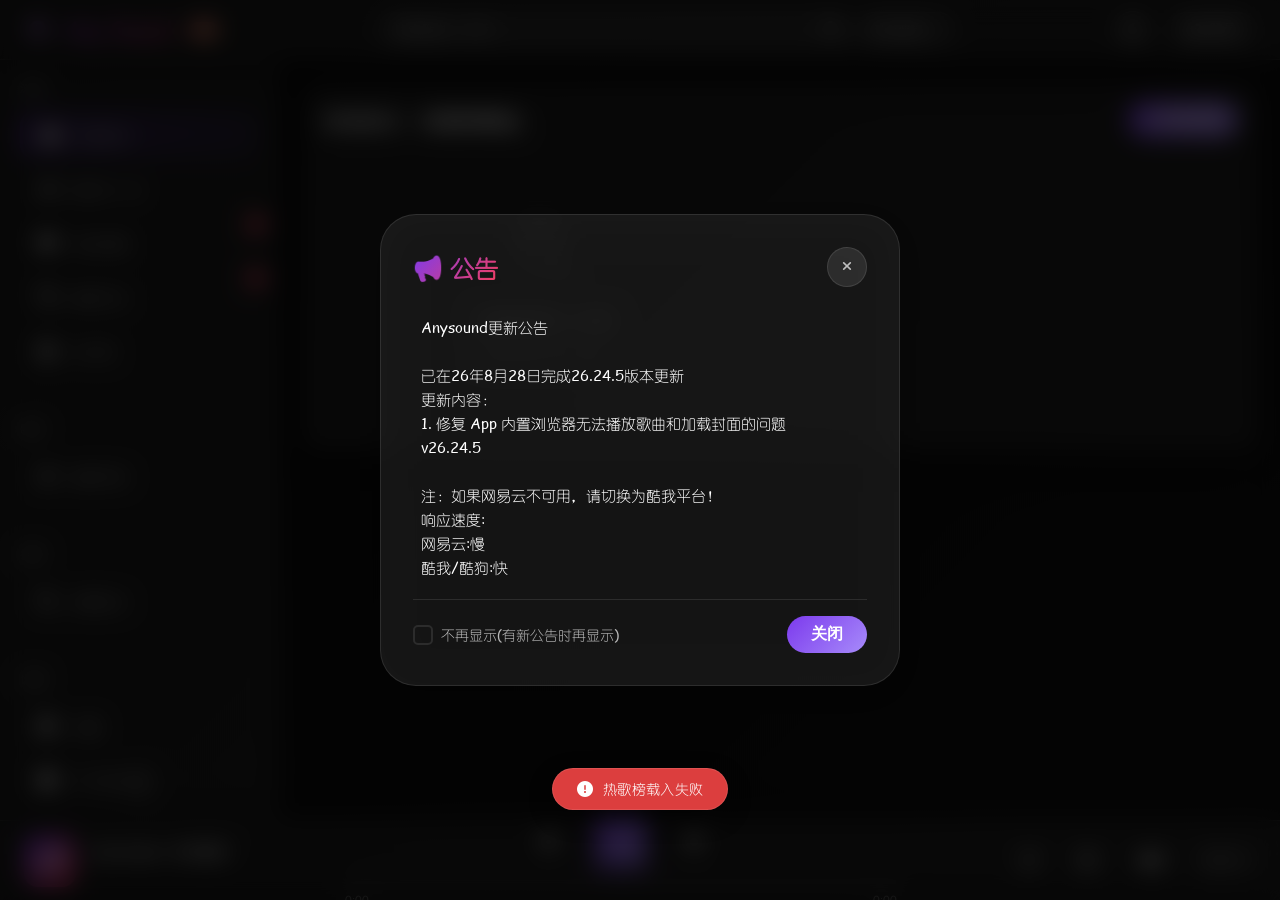
==== commit 773b559a: "🎵 添加移动端应用风格和简洁模式设置" ====
--- a/index.html
+++ b/index.html
@@ -627,6 +627,21 @@
                 </div>
             </div>
 
+            <!-- 设置页面 -->
+            <style>
+                #pageSettings .setting-item { flex-direction: row !important; align-items: center !important; }
+                #pageSettings .setting-item .toggle-switch { align-self: center !important; margin-top: 0 !important; }
+                #pageSettings .setting-item select,
+                #pageSettings .setting-item input[type="color"] { align-self: center !important; }
+            </style>
+            <div class="page-content" id="pageSettings">
+                <div class="settings-page-header">
+                    <button class="btn" id="backFromSettingsBtn"><i class="fas fa-arrow-left"></i> 返回</button>
+                    <h2 class="settings-page-title">设置</h2>
+                </div>
+                <div class="settings-page-grid" id="settingsPageGrid"></div>
+            </div>
+
             <div class="modal" id="playlistModal">
                 <div class="modal-content">
                     <div class="modal-header">
--- a/css/style.css
+++ b/css/style.css
@@ -3157,6 +3157,7 @@
 
 @media (max-width: 992px) {
     .sidebar {
+        z-index: 1001;
         transform: translateX(-100%);
         filter: blur(6px);
         transition: transform 0.3s cubic-bezier(0.2, 0.9, 0.4, 1.1), filter 0.3s ease;
@@ -3166,6 +3167,9 @@
         transform: translateX(0);
         filter: blur(0);
         box-shadow: 2px 0 28px rgba(0, 0, 0, 0.3);
+    }
+    .overlay {
+        z-index: 1000;
     }
     .overlay.show {
         display: block;
@@ -5343,4 +5347,393 @@
 body.liquid-glass-mode.light-theme .setting-item:hover {
     background: rgba(255, 255, 255, 0.7) !important;
     border-color: rgba(0, 0, 0, 0.08) !important;
+}
+
+/* ===== 设置项响应式可见性 ===== */
+@media (min-width: 768px) {
+    .setting-mobile-only { display: none !important; }
+}
+@media (max-width: 767px) {
+    .setting-desktop-only { display: none !important; }
+}
+
+/* ===== 桌面端简洁模式 ===== */
+body.ui-mode-simple .song-card {
+    animation: none !important;
+    transition: box-shadow 0.15s ease !important;
+}
+body.ui-mode-simple .song-card:hover {
+    transform: none !important;
+}
+body.ui-mode-simple .song-card .song-card-bg-blur {
+    opacity: 0 !important;
+}
+body.ui-mode-simple .song-card .song-cover .fa-music {
+    font-size: 28px !important;
+}
+body.ui-mode-simple .content-card {
+    border-radius: 12px !important;
+    padding: 16px !important;
+}
+body.ui-mode-simple .top-nav {
+    backdrop-filter: none !important;
+    -webkit-backdrop-filter: none !important;
+}
+body.ui-mode-simple .sidebar {
+    backdrop-filter: none !important;
+    -webkit-backdrop-filter: none !important;
+}
+body.ui-mode-simple .song-cover {
+    border-radius: 8px !important;
+}
+body.ui-mode-simple .song-cover img {
+    border-radius: 8px !important;
+}
+body.ui-mode-simple .player-cover {
+    animation: none !important;
+}
+body.ui-mode-simple .dynamic-background.active {
+    opacity: 0.3 !important;
+}
+body.ui-mode-simple .platform-badge {
+    display: none !important;
+}
+body.ui-mode-simple .song-duration {
+    display: none !important;
+}
+body.ui-mode-simple #donationBtn,
+body.ui-mode-simple #downloadAppBtn {
+    display: none !important;
+}
+
+/* ===== 移动端安卓风格 ===== */
+body.mobile-android-style .top-nav {
+    padding: 8px 12px;
+    height: 48px;
+}
+body.mobile-android-style .logo img.logo-icon {
+    display: none !important;
+}
+body.mobile-android-style .logo span {
+    font-size: 16px;
+}
+body.mobile-android-style .nav-search-wrapper { display: none !important; }
+body.mobile-android-style .platform-dropdown:not(.mobile) { display: none !important; }
+body.mobile-android-style .hamburger-menu {
+    display: flex !important;
+    width: 36px;
+    height: 36px;
+}
+body.mobile-android-style .main-content {
+    margin-left: 0 !important;
+    width: 100% !important;
+    max-width: 100% !important;
+}
+body.mobile-android-style .sidebar {
+    position: fixed;
+    top: 0;
+    left: 0;
+    width: 280px;
+    height: 100%;
+    z-index: 1001;
+    transform: translateX(-100%);
+    transition: transform 0.3s cubic-bezier(0.2, 0.9, 0.4, 1.1);
+    box-shadow: none;
+}
+body.mobile-android-style .sidebar.active {
+    transform: translateX(0);
+    box-shadow: 4px 0 28px rgba(0, 0, 0, 0.4);
+}
+body.mobile-android-style .mobile-search-card {
+    display: block !important;
+    margin: 8px 12px;
+    padding: 0;
+    background: transparent;
+    border: none;
+    box-shadow: none;
+}
+body.mobile-android-style .mobile-search-card .search-input {
+    height: 40px;
+    font-size: 14px;
+    border-radius: 24px;
+}
+body.mobile-android-style .song-card {
+    animation: none !important;
+    border-radius: 14px !important;
+    margin-bottom: 8px !important;
+    box-shadow: 0 1px 3px rgba(0, 0, 0, 0.12) !important;
+}
+body.mobile-android-style .song-card:active {
+    transform: scale(0.98) !important;
+}
+body.mobile-android-style .song-card .song-card-bg-blur {
+    opacity: 0.15 !important;
+}
+body.mobile-android-style .song-cover {
+    width: 48px !important;
+    height: 48px !important;
+    border-radius: 10px !important;
+    flex-shrink: 0;
+}
+body.mobile-android-style .song-cover img {
+    border-radius: 10px !important;
+}
+body.mobile-android-style .song-actions {
+    gap: 4px !important;
+}
+body.mobile-android-style .action-btn {
+    width: 32px !important;
+    height: 32px !important;
+    font-size: 12px !important;
+}
+
+/* 安卓风格 - 去除 content-card 样式 */
+body.mobile-android-style .content-card {
+    margin: 8px 12px;
+    border-radius: 0;
+    padding: 12px;
+    background: transparent !important;
+    border: none !important;
+    box-shadow: none !important;
+    backdrop-filter: none !important;
+    -webkit-backdrop-filter: none !important;
+}
+body.mobile-android-style .section-header {
+    padding: 8px 16px;
+}
+body.mobile-android-style .section-title-text {
+    font-size: 18px;
+}
+
+/* 安卓风格 - 播放栏在底部导航上方，小圆角 */
+body.mobile-android-style .player-container {
+    height: 56px !important;
+    padding: 6px 10px !important;
+    bottom: 60px !important;
+    border-radius: 16px 16px 0 0 !important;
+    margin: 0 8px;
+    width: calc(100% - 16px) !important;
+    box-shadow: 0 -2px 12px rgba(0, 0, 0, 0.15) !important;
+}
+body.mobile-android-style .player-cover {
+    width: 40px !important;
+    height: 40px !important;
+    border-radius: 8px !important;
+}
+body.mobile-android-style .player-info {
+    margin-left: 8px !important;
+}
+body.mobile-android-style #nowPlayingTitle {
+    font-size: 13px !important;
+}
+body.mobile-android-style #nowPlayingArtist {
+    font-size: 11px !important;
+}
+body.mobile-android-style .player-controls {
+    gap: 6px !important;
+}
+body.mobile-android-style .player-controls .control-btn {
+    width: 36px !important;
+    height: 36px !important;
+    font-size: 14px !important;
+}
+
+/* 底部导航栏 - 基础 */
+.mobile-bottom-nav {
+    display: none;
+}
+body.mobile-android-style .mobile-bottom-nav {
+    display: flex;
+    position: fixed;
+    bottom: 0;
+    left: 0;
+    right: 0;
+    height: 60px;
+    background: var(--glass-bg);
+    backdrop-filter: blur(20px);
+    -webkit-backdrop-filter: blur(20px);
+    border-top: 1px solid var(--glass-border);
+    z-index: 999;
+    justify-content: space-around;
+    align-items: center;
+    padding-bottom: env(safe-area-inset-bottom, 0);
+}
+.mobile-bottom-nav-inner {
+    display: flex;
+    justify-content: space-around;
+    align-items: center;
+    width: 100%;
+    transition: opacity 0.25s ease;
+}
+.mobile-nav-item {
+    display: flex;
+    flex-direction: column;
+    align-items: center;
+    justify-content: center;
+    gap: 3px;
+    background: none;
+    border: none;
+    color: var(--text-secondary);
+    font-size: 11px;
+    padding: 6px 12px;
+    cursor: pointer;
+    transition: color 0.2s;
+    -webkit-tap-highlight-color: transparent;
+    min-width: 56px;
+}
+.mobile-nav-item i {
+    font-size: 20px;
+}
+.mobile-nav-item.active {
+    color: var(--primary);
+}
+.mobile-nav-item:active {
+    transform: scale(0.9);
+}
+
+/* 安卓风格 - 设置页面样式 */
+#pageSettings {
+    padding: 16px;
+    padding-bottom: 120px;
+}
+.settings-page-header {
+    display: flex;
+    align-items: center;
+    gap: 12px;
+    margin-bottom: 20px;
+    padding-bottom: 12px;
+    border-bottom: 1px solid var(--glass-border);
+}
+.settings-page-header .btn {
+    width: auto;
+    padding: 6px 12px;
+    font-size: 14px;
+    background: var(--glass-bg);
+    border: 1px solid var(--glass-border);
+    border-radius: 10px;
+    color: var(--text-primary);
+    cursor: pointer;
+    display: flex;
+    align-items: center;
+    gap: 6px;
+}
+.settings-page-title {
+    font-size: 20px;
+    font-weight: 700;
+    color: var(--text-primary);
+    margin: 0;
+}
+.settings-page-grid .settings-section {
+    margin-bottom: 20px;
+}
+.settings-page-grid .setting-item {
+    display: flex;
+    justify-content: space-between;
+    align-items: center;
+    flex-wrap: nowrap !important;
+    gap: 8px !important;
+    padding: 14px 0 !important;
+    border: none !important;
+    border-bottom: 1px solid var(--glass-border) !important;
+    border-radius: 0 !important;
+    background: transparent !important;
+    transition: none !important;
+}
+.settings-page-grid .setting-item:hover {
+    background: transparent !important;
+    transform: none !important;
+    border-color: var(--glass-border) !important;
+}
+.settings-page-grid .setting-info {
+    flex: 1;
+    min-width: 0;
+}
+.settings-page-grid .setting-item:last-child {
+    border-bottom: none !important;
+}
+.settings-page-grid .setting-name {
+    font-size: 14px;
+    font-weight: 600;
+    color: var(--text-primary);
+}
+.settings-page-grid .setting-desc {
+    font-size: 12px;
+    color: var(--text-tertiary);
+    margin-top: 2px;
+}
+.settings-page-grid .setting-item .toggle-switch {
+    flex-shrink: 0;
+    margin-left: auto;
+}
+.settings-page-grid .setting-item select,
+.settings-page-grid .setting-item input[type="color"] {
+    flex-shrink: 0;
+}
+.settings-page-grid .sub-settings-panel .setting-item {
+    padding: 8px 0 !important;
+    border-bottom: none !important;
+}
+.settings-page-grid .setting-parent {
+    cursor: pointer;
+}
+.settings-page-grid .setting-arrow {
+    display: inline-block;
+    transition: transform 0.2s ease;
+}
+.settings-page-grid .setting-parent.expanded .setting-arrow {
+    transform: rotate(180deg);
+}
+
+/* 安卓风格 - 模态窗全屏 */
+@media (max-width: 767px) {
+    body.mobile-android-style .modal {
+        align-items: flex-end !important;
+    }
+    body.mobile-android-style #announcementModal {
+        align-items: center !important;
+    }
+    body.mobile-android-style #announcementModal .modal-content {
+        width: 90% !important;
+        max-width: 520px !important;
+        border-radius: 20px !important;
+        max-height: 85vh !important;
+        height: auto !important;
+    }
+    body.mobile-android-style .modal:not(#announcementModal):not(#settingsModal):not(#aboutModal):not(#donationModal) .modal-content {
+        border-radius: 20px 20px 0 0 !important;
+        max-height: 92vh !important;
+        width: 100% !important;
+    }
+
+    body.mobile-android-style #settingsModal .modal-content,
+    body.mobile-android-style #aboutModal .modal-content,
+    body.mobile-android-style #donationModal .modal-content {
+        border-radius: 0 !important;
+        max-height: 100vh !important;
+        height: 100vh !important;
+        width: 100% !important;
+        animation: slideUpAndroid 0.3s cubic-bezier(0.2, 0.9, 0.4, 1.1);
+    }
+    body.mobile-android-style #settingsModal .close-btn,
+    body.mobile-android-style #aboutModal .close-btn {
+        position: absolute;
+        top: 16px;
+        left: 16px;
+        width: 36px;
+        height: 36px;
+        border-radius: 50%;
+        background: var(--glass-bg);
+        border: 1px solid var(--glass-border);
+        display: flex;
+        align-items: center;
+        justify-content: center;
+        font-size: 18px;
+        cursor: pointer;
+        z-index: 10;
+    }
+}
+
+@keyframes slideUpAndroid {
+    from { transform: translateY(30px); opacity: 0; }
+    to { transform: translateY(0); opacity: 1; }
 }
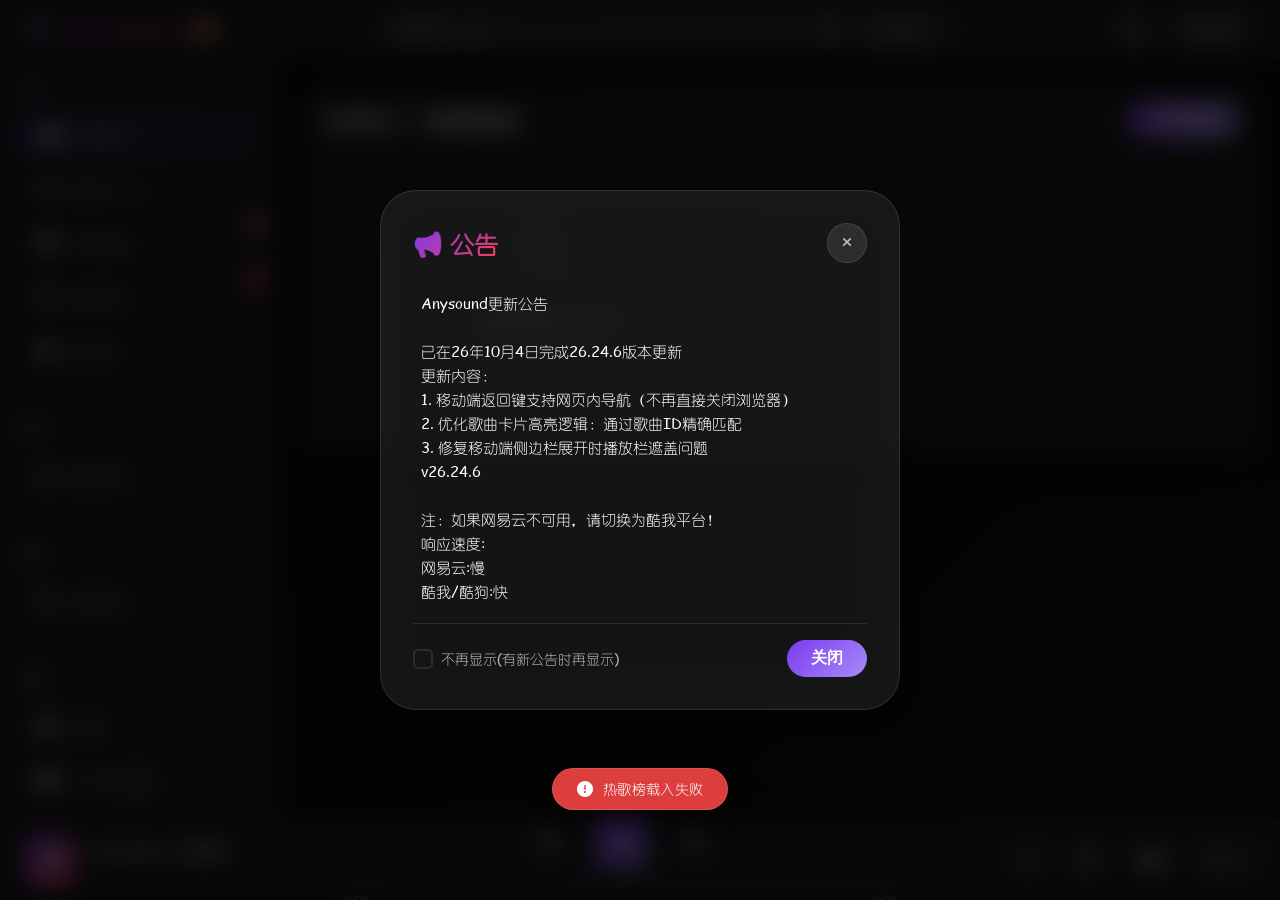
==== commit 9a6afa5c: "v26.24.6: 移动端返回键导航、歌曲卡片高亮优化、侧边栏层级修复 - 移动端返回键支持网页内导航（History API + 导航栈）  - 歌曲卡片 active 状态改用歌曲 ID 精确匹配" ====
--- a/index.html
+++ b/index.html
@@ -489,7 +489,7 @@
                             <img src="/anysound_icon_new.png" alt="Any Sound">
                         </div>
                         <h3 class="about-app-name">Any Sound</h3>
-                        <p class="about-version" id="aboutVersion">免费音乐播放器 v26.24.5</p>
+                        <p class="about-version" id="aboutVersion">免费音乐播放器 v26.24.6</p>
                         <div class="about-check-update">
                             <button class="btn btn-primary" id="checkUpdateBtn" style="width:auto;padding:8px 20px;border-radius:12px;font-size:13px;display:inline-flex;align-items:center;justify-content:center;gap:6px;">
                                 <i class="fas fa-sync-alt"></i> 检查更新
@@ -759,7 +759,7 @@
             });
         }
     </script>
-    <script src="js/liquid-glass.js?v=26.24.5"></script>
-    <script src="js/script.js?v=26.24.5"></script>
+    <script src="js/liquid-glass.js?v=26.24.6"></script>
+    <script src="js/script.js?v=26.24.6"></script>
 </body>
 </html>
